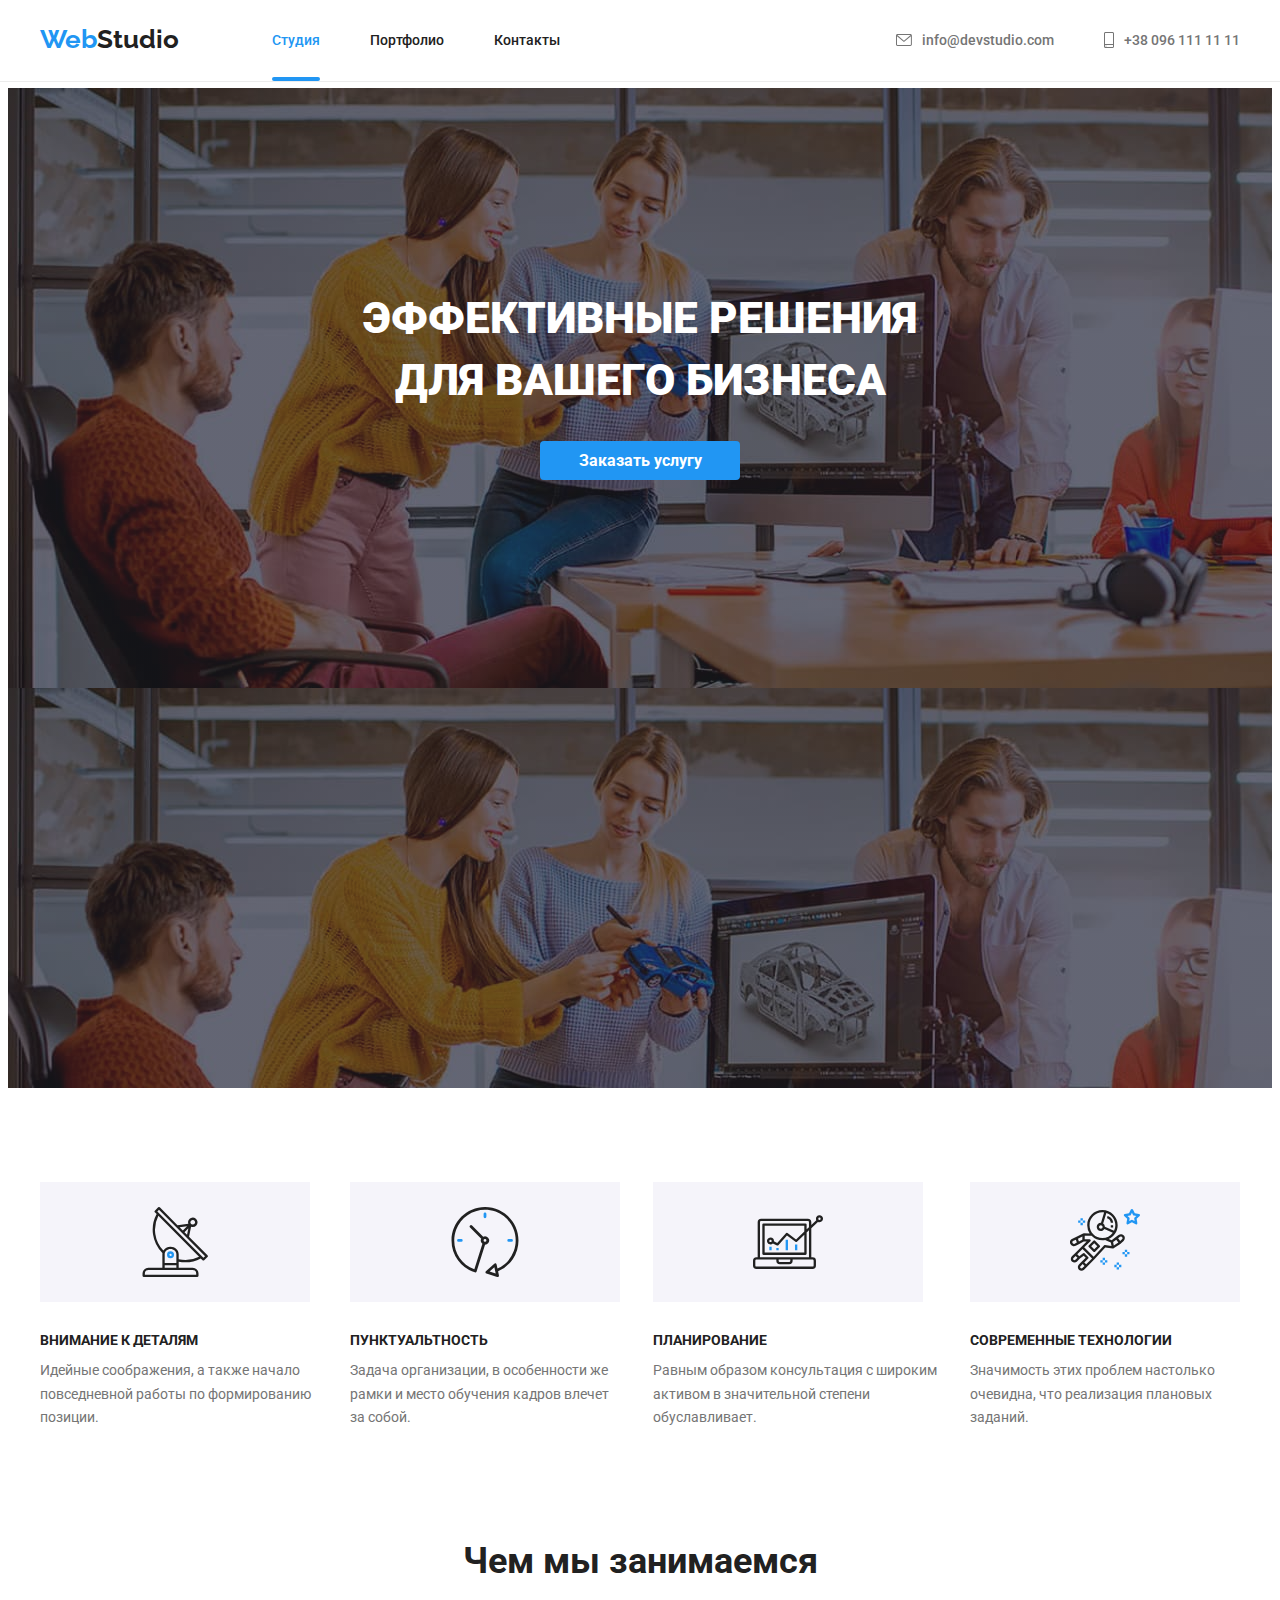
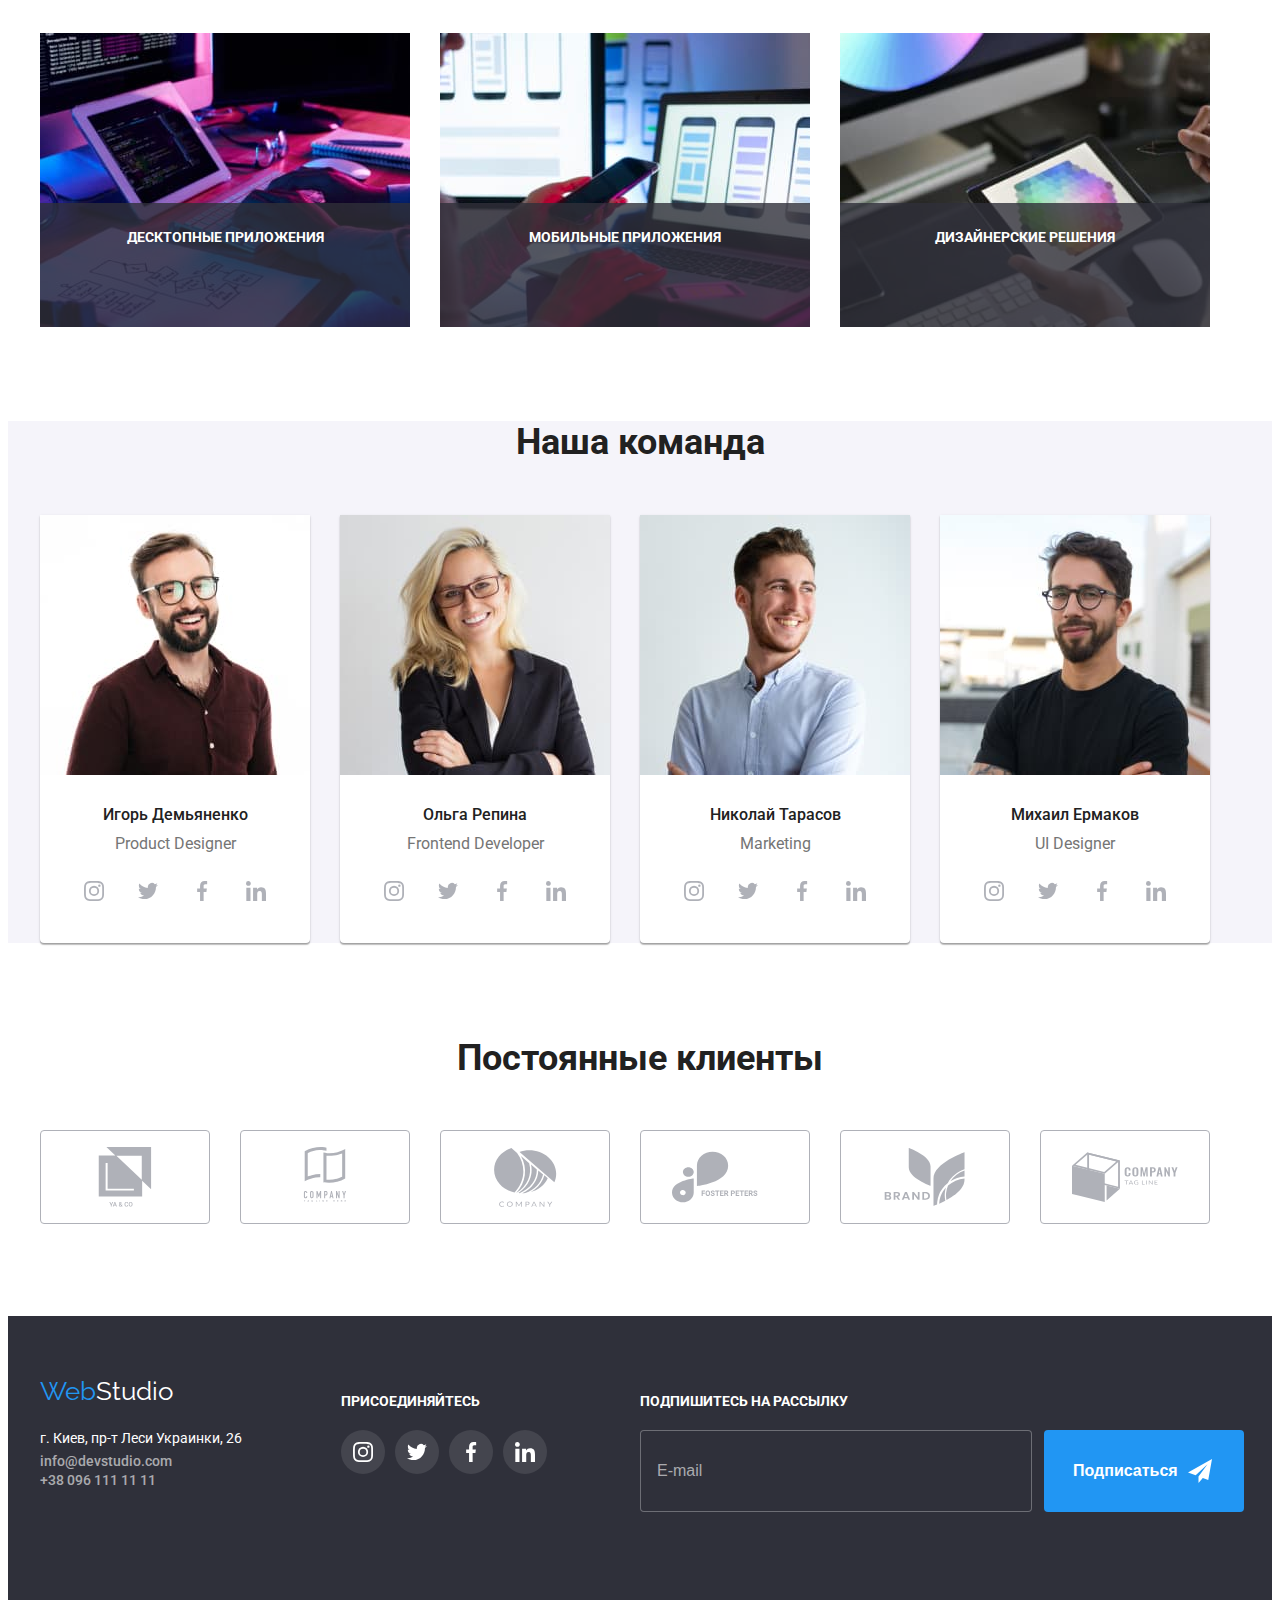
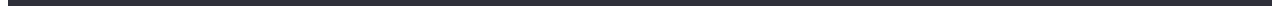
==== index.html @ 80229e9a "Initial commit" ====
<!DOCTYPE html>
<html lang="ru">

<head>
    <meta charset="UTF-8">
    <meta http-equiv="X-UA-Compatible" content="IE=edge">
    <meta name="viewport" content="width=device-width, initial-scale=1.0">
    <title>My business</title>
    <link rel="preconnect" href="https://fonts.googleapis.com">
    <link rel="preconnect" href="https://fonts.gstatic.com" crossorigin>
    <link
        href="https://fonts.googleapis.com/css2?family=Raleway:wght@700&family=Roboto:wght@400;500;700;900&display=swap"
        rel="stylesheet">
<link rel="stylesheet" href="https://cdnjs.cloudflare.com/ajax/libs/modern-normalize/1.1.0/modern-normalize.min.css"
    integrity="sha512-wpPYUAdjBVSE4KJnH1VR1HeZfpl1ub8YT/NKx4PuQ5NmX2tKuGu6U/JRp5y+Y8XG2tV+wKQpNHVUX03MfMFn9Q=="
    crossorigin="anonymous" referrerpolicy="no-referrer" />
    <link rel="stylesheet" href="./css/main.min.css">
</head>

<body>
    <!--Шапка сайта-->
    <header class="header header-line">
    <div class="container header__box">
        <nav class="header__nav">
            <a href="index.html" class="header__logo" lang="en">Web<span class="header__text-logo">Studio</span></a>
            <ul class="header__list">
                <li class="header__site"> <a href="./index.html" class="header__site-link current">Студия</a></li>
                <li class="header__site"> <a href="./portfolio.html" class="header__site-link">Портфолио</a></li>
                <li class="header__site"> <a href="./contact.html" class="header__site-link">Контакты</a></li>
            </ul>
        </nav>
           
        <ul class="header__contact">
            <li class="header__site">
                <a href="mailto:info@devstudio.com" class="header__link-auth">
                    <svg class="header__mail-icon" width="16" height="12">
                        <use href="./img/sprite.svg#icon-envelope"></use>
                    </svg> info@devstudio.com
                </a>
            </li>

            <li class="header__site">
                <a href="tell:+380961111111" class="header__link-auth">
                    <svg class="header__tell-icon" width="10" height="16">
                        <use href="./img/sprite.svg#icon-smartphone"></use>
                    </svg>
                +38 096 111 11 11
                </a> 
            </li>
        </ul>
    </div>
    </header>

    
    <main>
        <!--Герои-->
        <section class="hero">
            <h1 class="hero__text">ЭФФЕКТИВНЫЕ РЕШЕНИЯ <br> ДЛЯ ВАШЕГО БИЗНЕСА</h1>
            <button type="button" class="hero__button" data-modal-open>Заказать услугу</button>
        </section>
    </main>

    
          <!--Преимущества-->
    <section class="benefits benefits-section">
        
            <h2 hidden>Для сеймантики</h2>
            <div class="container">
            <ul class="benefits__list">

                <li class="benefits__element">
                    <div class="benefits__element-icon">
                        <svg class="benefits__icon" width="70" height="70">
                            <use href="./img/sprite.svg#icon-sputnik"></use>
                        </svg>
                    </div>
                    <h3 class="benefits__title">ВНИМАНИЕ К ДЕТАЛЯМ</h3>
                     <p class="benefits__text">
                        Идейные соображения, а также начало повседневной работы по формированию позиции.
                     </p>
                    
                </li>
            
                <li class="benefits__element">
                    <div class="benefits__element-icon">
                        <svg class="benefits__icon" width="70" height="70">
                            <use href="./img/sprite.svg#icon-clock"></use>
                        </svg>
                    </div>
                    <h3 class="benefits__title">ПУНКТУАЛЬТНОСТЬ</h3>
                    <p class="benefits__text">
                        Задача организации, в особенности же рамки и место обучения кадров влечет за собой.
                    </p>
                </li>
            
                <li class="benefits__element">
                    <div class="benefits__element-icon">
                        <svg class="benefits__icon" width="70" height="70">
                            <use href="./img/sprite.svg#icon-diagram"></use>
                        </svg>
                    </div>
                    <h3 class="benefits__title">ПЛАНИРОВАНИЕ</h3>
                    <p class="benefits__text">
                        Равным образом консультация с широким активом в значительной степени обуславливает.
                    </p>
                </li>
            
                <li class="benefits__element">
                    <div class="benefits__element-icon">
                        <svg class="benefits__icon" width="70" height="70">
                            <use href="./img/sprite.svg#icon-astronaut"></use>
                        </svg>
                    </div>
                    <h3 class="benefits__title">СОВРЕМЕННЫЕ ТЕХНОЛОГИИ</h3>
                    <p class="benefits__text">
                        Значимость этих проблем настолько очевидна, что реализация плановых заданий.
                    </p>
                </li>
            </ul>
        </div>
        
    </section>


    <!--Примеры работ-->
    <section class="work">
        <div class="container">

        <h2 class="work__title">Чем мы занимаемся</h2>

        <ul class="work__list">
            <li class="work__foto">
                <img class="work__image" src="img/box1.jpg" alt="photo box1" width="370" height="294">
                <div class="work__foto-title">
                    <h3 class="work__name-foto">ДЕСКТОПНЫЕ ПРИЛОЖЕНИЯ</h3>
                </div>
            </li>
            <li class="work__foto">
                <img class="work__image" src="img/box2.jpg" alt="photo box2" width="370" height="294">
                <div class="work__foto-title">
                    <h3 class="work__name-foto">МОБИЛЬНЫЕ ПРИЛОЖЕНИЯ</h3>
                </div>
            </li>
            <li class="work__foto">
                <img class="work__image" src="img/box3.jpg" alt="photo box3" width="370" height="294">
                <div class="work__foto-title">
                    <h3 class="work__name-foto">ДИЗАЙНЕРСКИЕ РЕШЕНИЯ</h3>
                </div>
            </li>
        </ul>
        </div>
    </section>




    <!--Команда-->
    <section class="team">
        
        <h2 class="team__title">Наша команда</h2>
        <div class="container album">
            <ul class=" team__list">
                <!--Igor-->
                <li class="team__card">
                    <img class="team__foto" src="img/Igor1.jpg" alt="photo igor" width="270" height="260">
                    <div class="team__info">
                        <h3 class="team__name">Игорь Демьяненко</h3>
                        <p class="team__position">Product Designer</p>
                        <ul class="team__icon-list">

                            <li class="team__icon">
                                <a href="" class="team__link">
                                    <svg class="team__social-icon" width="20" height="20">
                                        <use href="./img/sprite.svg#icon-instagram"></use>
                                    </svg>
                                </a>
                            </li>

                            <li class="team__icon">
                                <a href="" class="team__link">
                                    <svg class="team__social-icon" width="20" height="20">
                                        <use href="./img/sprite.svg#icon-twitter"></use>
                                    </svg>
                                </a>
                            </li>

                            <li class="team__icon">
                                <a href="" class="team__link">
                                    <svg class="team__social-icon" width="20" height="20">
                                        <use href="./img/sprite.svg#icon-facebook"></use>
                                    </svg>
                                </a>
                            </li>

                            <li class="team__icon">
                                <a href="" class="team__link">
                                    <svg class="team__social-icon" width="20" height="20">
                                        <use href="./img/sprite.svg#icon-linkedin"></use>
                                    </svg>
                                </a>
                            </li>

                        </ul>
                    </div>
                </li>

                <!--Olga-->
                <li class="team__card">
                    <img class="team__foto" src="img/Olga2.jpg" alt="photo olga" width="270" height="260">
                    <div class="team__info">
                        <h3 class="team__name">Ольга Репина</h3>
                        <p class="team__position">Frontend Developer</p>
                        <ul class="team__icon-list">

                            <li class="team__icon">
                                <a href="" class="team__link">
                                    <svg class="team__social-icon" width="20" height="20">
                                        <use href="./img/sprite.svg#icon-instagram"></use>
                                    </svg>
                                </a>
                            </li>

                            <li class="team__icon">
                                <a href="" class="team__link">
                                    <svg class="team__social-icon" width="20" height="20">
                                        <use href="./img/sprite.svg#icon-twitter"></use>
                                    </svg>
                                </a>
                            </li>

                            <li class="team__icon">
                                <a href="" class="team__link">
                                    <svg class="team__social-icon" width="20" height="20">
                                        <use href="./img/sprite.svg#icon-facebook"></use>
                                    </svg>
                                </a>
                            </li>

                            <li class="team__icon">
                                <a href="" class="team__link">
                                    <svg class="team__social-icon" width="20" height="20">
                                        <use href="./img/sprite.svg#icon-linkedin"></use>
                                    </svg>
                                </a>
                            </li>

                        </ul>
                    </div>
                </li>

                <!--Nikolay-->
                <li class="team__card">
                    <img class="team__foto" src="img/Nikolay3.jpg" alt="photo nikolay" width="270" height="260">
                    <div class="team__info">
                        <h3 class="team__name">Николай Тарасов</h3>
                        <p class="team__position">Marketing</p>
                        <ul class="team__icon-list">

                            <li class="team__icon">
                                <a href="" class="team__link">
                                    <svg class="team__social-icon" width="20" height="20">
                                        <use href="./img/sprite.svg#icon-instagram"></use>
                                    </svg>
                                </a>
                            </li>

                            <li class="team__icon">
                                <a href="" class="team__link">
                                    <svg class="team__social-icon" width="20" height="20">
                                        <use href="./img/sprite.svg#icon-twitter"></use>
                                    </svg>
                                </a>
                            </li>

                            <li class="team__icon">
                                <a href="" class="team__link">
                                    <svg class="team__social-icon" width="20" height="20">
                                        <use href="./img/sprite.svg#icon-facebook"></use>
                                    </svg>
                                </a>
                            </li>

                            <li class="team__icon">
                                <a href="" class="team__link">
                                    <svg class="team__social-icon" width="20" height="20">
                                        <use href="./img/sprite.svg#icon-linkedin"></use>
                                    </svg>
                                </a>
                            </li>

                        </ul>
                    </div>
                </li>

                <!--Mikhail-->
                <li class="team__card">
                    <img class="team__foto" src="img/Mikhail4.jpg" alt="photo mikhail" width="270" height="260">
                    <div class="team__info">
                        <h3 class="team__name">Михаил Ермаков</h3>
                        <p class="team__position">UI Designer</p>
                        <ul class="team__icon-list">

                            <li class="team__icon">
                                <a href="" class="team__link">
                                    <svg class="team__social-icon" width="20" height="20">
                                        <use href="./img/sprite.svg#icon-instagram"></use>
                                    </svg>
                                </a>
                            </li>

                            <li class="team__icon">
                                <a href="" class="team__link">
                                    <svg class="team__social-icon" width="20" height="20">
                                        <use href="./img/sprite.svg#icon-twitter"></use>
                                    </svg>
                                </a>
                            </li>

                            <li class="team__icon">
                                <a href="" class="team__link">
                                    <svg class="team__social-icon" width="20" height="20">
                                        <use href="./img/sprite.svg#icon-facebook"></use>
                                    </svg>
                                </a>
                            </li>

                            <li class="team__icon">
                                <a href="" class="team__link">
                                    <svg class="team__social-icon" width="20" height="20">
                                        <use href="./img/sprite.svg#icon-linkedin"></use>
                                    </svg>
                                </a>
                            </li>

                        </ul>
                    </div>
                </li>

            </ul>
        </div>
       
    </section>

    <!--Clients-->

    <section class="clients">
        <div class="container">
            <h2 class="clients__tile">Постоянные клиенты</h2>
            <ul class="clients__list">

                <li class="clients__element">
                    <a href="" class="clients__link">
                        <svg class="clients__icon" width="106" height="60">
                            <use href="./img/sprite.svg#icon-group1comp"></use>
                        </svg>
                    </a>
                </li>

                <li class="clients__element">
                    <a href="" class="clients__link">
                        <svg class="clients__icon" width="106" height="60">
                            <use href="./img/sprite.svg#icon-group2comp"></use>
                        </svg>
                    </a>
                </li>

                <li class="clients__element">
                    <a href="" class="clients__link">
                        <svg class="clients__icon" width="106" height="60">
                            <use href="./img/sprite.svg#icon-group3comp"></use>
                        </svg>
                    </a>
                </li>

                <li class="clients__element">
                    <a href="" class="clients__link">
                        <svg class="clients__icon" width="106" height="60">
                            <use href="./img/sprite.svg#icon-group4comp"></use>
                        </svg>
                    </a>
                </li>

                <li class="clients__element">
                    <a href="" class="clients__link">
                        <svg class="clients__icon" width="106" height="60">
                            <use href="./img/sprite.svg#icon-group5comp"></use>
                        </svg>
                    </a>
                </li>

                <li class="clients__element">
                    <a href="" class="clients__link">
                        <svg class="clients__icon" width="106" height="60">
                            <use href="./img/sprite.svg#icon-group6comp"></use>
                        </svg>
                    </a>
                </li>

            </ul>
        </div>
    </section>

    <!--Футер-->
    <footer class="footer">
        <div class="container footer__element">

            <div>
            <a href="index.html" class="footer__logo" lang="en">Web<span class="footer__text-logo">Studio</span></a>
            
            <address class="footer__addres">
                <p class="footer__strit">г. Киев, пр-т Леси Украинки, 26</p>
                <ul class="footer__contact">
                    <li class="footer__mail">
                        <a href="mailto:info@devstudio.com" class="footer__link">info@devstudio.com</a>
                    </li>
                    <li class="footer__tell">
                        <a href="tell:+380961111111" class="footer__link">+38 096 111 11 11</a>
                    </li>
                </ul>
            </address>
            </div>

            <div class="footer__box">

                <h2 class="footer__box-title">ПРИСОЕДИНЯЙТЕСЬ</h2>

                <ul class="footer__list">
                
                    <li class="footer__element">
                        <a href="" class="footer__box-link">
                            <svg class="footer__icon-box" width="20" height="20">
                                <use href="./img/sprite.svg#icon-instagram"></use>
                            </svg>
                        </a>
                    </li>
                
                    <li class="footer__element">
                        <a href="" class="footer__box-link">
                            <svg class="footer__icon-box" width="20" height="20">
                                <use href="./img/sprite.svg#icon-twitter"></use>
                            </svg>
                        </a>
                    </li>
                
                    <li class="footer__element">
                        <a href="" class="footer__box-link">
                            <svg class="footer__icon-box" width="20" height="20">
                                <use href="./img/sprite.svg#icon-facebook"></use>
                            </svg>
                        </a>
                    </li>
                
                    <li class="footer__element">
                        <a href="" class="footer__box-link">
                            <svg class="footer__icon-box" width="20" height="20">
                                <use href="./img/sprite.svg#icon-linkedin"></use>
                            </svg>
                        </a>
                    </li>
                
                </ul>

            </div>

            <div class="footer__subscription">
                <h2 class="footer__subscription-title">ПОДПИШИТЕСЬ НА РАССЫЛКУ</h2>
                <div class="footer__subscription-email">
                    <input type="text" name="email" placeholder="E-mail" class="footer__subscription-input">
                    <button type="button" class="footer__subscription-button">Подписаться 
                        <svg class="footer__subscription-icon" width="24" height="24">
                            <use href="./img/sprite2.svg#icon-icon-send"></use>
                       </svg>
                    </button>
                </div>
                
            </div>

        </div>

        
    </footer>

    <div class="backdrop is-hidden" data-modal>
        <div class="backdrop__modal">
            
            <button type="button" class="backdrop__modal-btn" data-modal-close>
                
                    <svg class="backdrop__icon-close" width="18" height="18"  xmlns="http://www.w3.org/2000/svg">
                        <path
                            d="M15 4.108 13.892 3 9.5 7.392 5.108 3 4 4.108 8.392 8.5 4 12.892 5.108 14 9.5 9.608 13.892 14 15 12.892 10.608 8.5 15 4.108Z"
                             />
                    </svg>
    
            </button>

            <form class="backdrop__form js-speaker-form">
                <h2 class="backdrop__form-title">Оставьте свои данные, мы вам перезвоним</h2>
            
                    <label  class="backdrop__form-field">Имя
                        <input type="text" name="name"  class="backdrop__form-input">
                        <svg class="backdrop__icon-form" width="18" height="18">
                            <use href="./img/sprite2.svg#icon-person-black-18dp-1"></use>
                        </svg>
                    </label>
                
                    <label  class="backdrop__form-field">Телефон
                        <input type="text" name="tell"  class="backdrop__form-input">
                        <svg class="backdrop__icon-form" width="18" height="18">
                            <use href="./img/sprite2.svg#icon-phone-black-18dp-1"></use>
                        </svg>
                    </label>
                    
                    <label  class="backdrop__form-field">Почта
                        <input type="text" name="email"  class="backdrop__form-input">
                        <svg class="backdrop__icon-form" width="18" height="18">
                            <use href="./img/sprite2.svg#icon-email-black-18dp-1"></use>
                        </svg>
                    </label>
                   
                
                    <label class="backdrop__form-field">Комментарий
                    <textarea name="comment"  rows="10" class="backdrop__form-texterea" placeholder="Введите текст"></textarea>
                    </label>
                    
                
                <div class="backdrop__policy">
                    
                    <label  class="backdrop__agree"><input type="checkbox" name="agree" class="backdrop__input-agree"> <span class="backdrop__icon-agree"></span>Соглашаюсь с рассылкой и принимаю</label>
                    <a href="" class="backdrop__contract-link"> Условия договора</a>
                </div>
                <button type="submit" class="backdrop__button-form">Отправить</button>
            </form>
        </div>
        
    </div>

    <script src="./js/modal.js"></script>

</body>

</html>
---- css/main.min.css ----
body{background-color:var(--primari-white-color);font-family:'Roboto', sans-serif;padding-top:80px}body li{list-style-type:none}body a{text-decoration:none}body .container{margin-left:auto;margin-right:auto;width:1200px;padding-left:15px;padding-right:15px}.header-line{position:fixed;width:100%;background-color:#ffffff;border-bottom:1px solid #ECECEC;top:0px;left:0px;z-index:9}.header__box{display:-webkit-box;display:-ms-flexbox;display:flex;-webkit-box-align:center;-ms-flex-align:center;align-items:center}.header__nav{display:-webkit-box;display:-ms-flexbox;display:flex}.header__logo{color:#2196F3;font-family:'Raleway', sans-serif;font-weight:700;font-size:26px;line-height:1.2;padding-top:24px;padding-bottom:25px}.header__text-logo{color:#212121}.header__list{display:-webkit-box;display:-ms-flexbox;display:flex;margin-top:0px;margin-right:0px;margin-bottom:0px;margin-left:93px;padding:0px}.header__list .header__site-link.current{color:#2196F3}.header__list .current::after{content:"";position:absolute;display:block;width:100%;height:4px;background-color:#2196F3;border-radius:2px;left:0px;bottom:0px}.header__list .header__site+.header__site{margin-left:50px}.header__site{position:relative}.header__site-link{display:block;color:#212121;font-weight:500;font-size:14px;line-height:1.2;padding-top:32px;padding-bottom:32px;-webkit-transition-property:color, fill;transition-property:color, fill;-webkit-transition-duration:250ms;transition-duration:250ms;-webkit-transition-timing-function:cubic-bezier(0.4, 0, 0.2, 1);transition-timing-function:cubic-bezier(0.4, 0, 0.2, 1)}.header__site-link:focus,.header__site-link:hover{color:#2196F3;fill:#2196F3}.header__contact{display:-webkit-box;display:-ms-flexbox;display:flex;margin-top:0px;margin-right:0px;margin-bottom:0px;margin-left:auto;padding:0px}.header__contact .header__site+.header__site{margin-left:50px}.header__site{position:relative}.header__link-auth{display:-webkit-inline-box;display:-ms-inline-flexbox;display:inline-flex;-webkit-box-align:center;-ms-flex-align:center;align-items:center;color:#757575;font-weight:500;font-size:14px;line-height:1.2;padding-top:32px;padding-bottom:32px;fill:#757575;-webkit-transition-property:color;transition-property:color;-webkit-transition-duration:250ms;transition-duration:250ms;-webkit-transition-timing-function:cubic-bezier(0.4, 0, 0.2, 1);transition-timing-function:cubic-bezier(0.4, 0, 0.2, 1)}.header__link-auth:hover,.header__link-auth:focus{color:#2196F3;fill:#2196F3}.header__mail-icon{margin-right:10px;fill:currentColor}.header__tell-icon{margin-right:10px;fill:currentColor}.hero{background-color:#2F303A;text-align:center;padding-top:200px;padding-bottom:200px;max-width:1600px;height:600px;margin-left:auto;margin-right:auto;background-image:-webkit-gradient(linear, left top, right top, from(rgba(47,48,58,0.4)), to(rgba(47,48,58,0.4))),url(../img/Img.jpg);background-image:linear-gradient(to right, rgba(47,48,58,0.4), rgba(47,48,58,0.4)),url(../img/Img.jpg);-webkit-transition-property:-webkit-box-shadow;transition-property:-webkit-box-shadow;transition-property:box-shadow;transition-property:box-shadow, -webkit-box-shadow;-webkit-transition-duration:250ms;transition-duration:250ms;-webkit-transition-timing-function:cubic-bezier(0.4, 0, 0.2, 1);transition-timing-function:cubic-bezier(0.4, 0, 0.2, 1)}.hero:hover{-webkit-box-shadow:0px 4px 4px rgba(0,0,0,0.25);box-shadow:0px 4px 4px rgba(0,0,0,0.25)}.hero__text{margin-top:0px;margin-bottom:30px;color:#fff;font-weight:900;font-size:44px;line-height:1.4}.hero__button{background-color:#2196F3;color:#fff;font-family:inherit;font-weight:700;font-size:16px;line-height:1.2;cursor:pointer;padding:10px 32px;border-radius:4px;text-align:center;border:none;min-width:200px;-webkit-transition-property:background-color;transition-property:background-color;-webkit-transition-duration:250ms;transition-duration:250ms;-webkit-transition-timing-function:cubic-bezier(0.4, 0, 0.2, 1);transition-timing-function:cubic-bezier(0.4, 0, 0.2, 1)}.hero__button:hover,.hero__button:focus{background-color:#188CE8}.benefits-section{padding-top:94px;padding-bottom:94px}.benefits__element-icon{width:270px;height:120px;margin-bottom:30px;background-color:#F5F4FA;display:-webkit-box;display:-ms-flexbox;display:flex;-webkit-box-pack:center;-ms-flex-pack:center;justify-content:center;-webkit-box-align:center;-ms-flex-align:center;align-items:center}.benefits__list{margin-top:0px;display:-webkit-box;display:-ms-flexbox;display:flex;-webkit-padding-start:0px;padding-inline-start:0px}.benefits__list>.benefits__element+.benefits__element{margin-left:30px}.benefits__title{margin-top:0px;margin-bottom:10px;color:#212121;font-weight:700;font-size:14px;line-height:1.2}.benefits__text{margin-top:0px;margin-bottom:0px;color:#757575;font-weight:400;font-size:14px;line-height:1.7}.work{padding-bottom:94px}.work__title{margin-top:0px;margin-bottom:50px;color:#212121;font-weight:700;font-size:36px;line-height:1.2;text-align:center}.work__list{display:-webkit-box;display:-ms-flexbox;display:flex;margin-top:0px;margin-bottom:0px;-webkit-padding-start:0px;padding-inline-start:0px}.work__list>.work__foto+.work__foto{margin-left:30px}.work__foto{position:relative}.work__foto-title{position:absolute;left:0px;bottom:0px;width:100%;height:70px;padding-top:27px;padding-bottom:27px;background:rgba(47,48,58,0.8)}.work__name-foto{font-weight:700;font-size:14px;line-height:1.14;text-align:center;color:#fff;margin:0px}.work__image{display:block}.team{background-color:#F5F4FA}.team__title{color:#212121;font-weight:700;font-size:36px;line-height:1.2;text-align:center;margin-top:0px;margin-bottom:50px}.team__list{display:-webkit-box;display:-ms-flexbox;display:flex;-webkit-padding-start:0px;padding-inline-start:0px;margin-top:0px;margin-bottom:0px}.team__list>.team__card+.team__card{margin-left:30px}.team__card{background-color:#fff;text-align:center;width:270px;border-radius:0px 0px 4px 4px;-webkit-box-shadow:0px 1px 3px 0px rgba(0,0,0,0.12),0px 1px 1px 0px rgba(0,0,0,0.14),0px 2px 1px 0px rgba(0,0,0,0.2);box-shadow:0px 1px 3px 0px rgba(0,0,0,0.12),0px 1px 1px 0px rgba(0,0,0,0.14),0px 2px 1px 0px rgba(0,0,0,0.2)}.team__foto{display:block}.team__info{padding-top:30px;padding-bottom:30px}.team__name{color:#212121;font-weight:500;font-size:16px;line-height:1.2;margin-top:0px;margin-bottom:10px}.team__position{color:#757575;font-weight:400;font-size:16px;line-height:1.2;margin-top:0px;margin-bottom:16px}.team__icon-list{display:-webkit-box;display:-ms-flexbox;display:flex;padding:0px;margin:0px 32px 0px 32px}.team__icon-list .team__icon+.team__icon{margin-left:10px}.team__link{display:-webkit-box;display:-ms-flexbox;display:flex;margin:0px;background-color:#fff;fill:#AFB1B8;width:44px;height:44px;-webkit-box-pack:center;-ms-flex-pack:center;justify-content:center;-webkit-box-align:center;-ms-flex-align:center;align-items:center;border-radius:50%;-webkit-transition-property:background-color, fill;transition-property:background-color, fill;-webkit-transition-duration:250ms;transition-duration:250ms;-webkit-transition-timing-function:cubic-bezier(0.4, 0, 0.2, 1);transition-timing-function:cubic-bezier(0.4, 0, 0.2, 1)}.team__link:hover,.team__link:focus{background-color:#2196F3;fill:#fff}.team__social-icon{display:-webkit-box;display:-ms-flexbox;display:flex;margin:0px;padding:0px}.clients{padding-top:94px;padding-bottom:94px}.clients__tile{color:#212121;font-weight:700;font-size:36px;line-height:1.2;text-align:center;margin-top:0px;margin-bottom:50px}.clients__list{display:-webkit-box;display:-ms-flexbox;display:flex;-webkit-padding-start:0px;padding-inline-start:0px;margin-bottom:0px}.clients__list .clients__element+.clients__element{margin-left:30px}.clients__element{display:-webkit-box;display:-ms-flexbox;display:flex;width:170px;height:92px}.clients__link{width:100%;height:100%;display:-webkit-box;display:-ms-flexbox;display:flex;-webkit-box-pack:center;-ms-flex-pack:center;justify-content:center;-webkit-box-align:center;-ms-flex-align:center;align-items:center;margin:0px;border:1px solid #afb1b8;border-radius:4px;fill:#AFB1B8;-webkit-transition-property:border, fill;transition-property:border, fill;-webkit-transition-duration:250ms;transition-duration:250ms;-webkit-transition-timing-function:cubic-bezier(0.4, 0, 0.2, 1);transition-timing-function:cubic-bezier(0.4, 0, 0.2, 1)}.clients__link:hover,.clients__link:focus{border:1px solid #2196f3;fill:#2196F3}.footer{background-color:#2F303A;padding-top:60px;padding-bottom:60px}.footer__element{display:-webkit-box;display:-ms-flexbox;display:flex}.footer__logo{display:-webkit-box;display:-ms-flexbox;display:flex;color:#2196F3;font-family:'Raleway', sans-serif;font-weight:400;font-size:26px;line-height:1.2;margin-bottom:20px}.footer__text-logo{color:#fff}.footer__addres{font-style:inherit;width:231px}.footer__strit{color:#fff;font-style:normal;font-weight:400;font-size:14px;line-height:1.7;margin-top:0px;margin-bottom:0px}.footer__contact{padding-left:0px;margin:0px}.footer__mail{margin-bottom:0px;margin-top:0px;margin-bottom:0px}.footer__tell{padding-top:0px;margin-bottom:0px}.footer__link{color:rgba(255,255,255,0.6);font-weight:500;font-size:14px;line-height:1.2;padding-top:9px;-webkit-transition-property:color;transition-property:color;-webkit-transition-duration:250ms;transition-duration:250ms;-webkit-transition-timing-function:cubic-bezier(0.4, 0, 0.2, 1);transition-timing-function:cubic-bezier(0.4, 0, 0.2, 1)}.footer__box{margin-left:70px;padding-top:18px;padding-bottom:34px}.footer__box-title{display:-webkit-box;display:-ms-flexbox;display:flex;color:#fff;font-weight:700;font-size:14px;line-height:1.14;margin-top:0px;margin-bottom:20px}.footer__list{display:-webkit-box;display:-ms-flexbox;display:flex;-webkit-padding-start:0px;padding-inline-start:0px;margin:0px}.footer__list .footer__element+.footer__element{margin-left:10px}.footer__box-link{width:44px;height:44px;display:-webkit-box;display:-ms-flexbox;display:flex;-webkit-box-pack:center;-ms-flex-pack:center;justify-content:center;-webkit-box-align:center;-ms-flex-align:center;align-items:center;margin:0px;background-color:rgba(255,255,255,0.1);fill:#fff;border-radius:50%;-webkit-transition-property:background-color, fill;transition-property:background-color, fill;-webkit-transition-duration:250ms;transition-duration:250ms;-webkit-transition-timing-function:cubic-bezier(0.4, 0, 0.2, 1);transition-timing-function:cubic-bezier(0.4, 0, 0.2, 1)}.footer__box-link:hover,.footer__box-link:focus{background-color:#2196F3}.footer__icon-box{fill:#fff}.footer__subscription{margin-left:93px;padding-top:18px;padding-bottom:34px;width:570px}.footer__subscription-email input::-webkit-input-placeholder{font-weight:400;font-size:16px;line-height:1.25;color:rgba(255,255,255,0.6)}.footer__subscription-email input:-ms-input-placeholder{font-weight:400;font-size:16px;line-height:1.25;color:rgba(255,255,255,0.6)}.footer__subscription-email input::-ms-input-placeholder{font-weight:400;font-size:16px;line-height:1.25;color:rgba(255,255,255,0.6)}.footer__subscription-email input::placeholder{font-weight:400;font-size:16px;line-height:1.25;color:rgba(255,255,255,0.6)}.footer__subscription-title{display:-webkit-box;display:-ms-flexbox;display:flex;font-weight:700;font-size:14px;line-height:1.14;margin-top:0px;margin-bottom:20px;color:#fff}.footer__subscription-email{display:-webkit-inline-box;display:-ms-inline-flexbox;display:inline-flex}.footer__subscription-input{display:-webkit-inline-box;display:-ms-inline-flexbox;display:inline-flex;width:358px;height:50px;padding:15px 16px;cursor:pointer;background-color:#2F303A;color:rgba(255,255,255,0.6);border:1px solid rgba(255,255,255,0.3);border-radius:4px}.footer__subscription-button{display:-webkit-inline-box;display:-ms-inline-flexbox;display:inline-flex;-webkit-box-align:center;-ms-flex-align:center;align-items:center;font-weight:700;font-size:16px;line-height:1.87;text-align:center;min-width:200px;cursor:pointer;color:#fff;background:#2196F3;padding:10px 28px 10px 29px;border-radius:4px;border:none;margin-left:12px}.footer__subscription-icon{-webkit-box-align:center;-ms-flex-align:center;align-items:center;padding:0px;margin:0px;margin-left:10px}.portfolio{padding-top:94px;padding-bottom:94px}.portfolio__filter{display:-webkit-box;display:-ms-flexbox;display:flex;margin-top:0px;margin-bottom:50px;-webkit-box-pack:center;-ms-flex-pack:center;justify-content:center;-webkit-padding-start:0px;padding-inline-start:0px}.portfolio__filter>.portfolio__btn+.portfolio__btn{margin-left:8px}.portfolio__filter .current{background-color:#2196F3;color:#fff}.portfolio__filter button:hover,.portfolio__filter button:focus{background-color:#2196F3;color:#fff;-webkit-box-shadow:0px 4px 4px rgba(0,0,0,0.25);box-shadow:0px 4px 4px rgba(0,0,0,0.25)}.portfolio__filter button{font-family:inherit;font-weight:500;font-size:16px;line-height:1.6;color:#212121;background-color:#F5F4FA;cursor:pointer;padding:6px 22px;border-radius:4px;display:inline-block;text-align:center;border:none;margin-bottom:0px;-webkit-transition-property:background-color, color, -webkit-box-shadow;transition-property:background-color, color, -webkit-box-shadow;transition-property:background-color, color, box-shadow;transition-property:background-color, color, box-shadow, -webkit-box-shadow;-webkit-transition-duration:250ms;transition-duration:250ms;-webkit-transition-timing-function:cubic-bezier(0.4, 0, 0.2, 1);transition-timing-function:cubic-bezier(0.4, 0, 0.2, 1)}.portfolio__btn-all{min-width:73px}.portfolio__btn-site{min-width:128px}.portfolio__btn-app{min-width:145px}.portfolio__btn-desighn{min-width:103px}.portfolio__btn-marketing{min-width:130px}.portfolio__galery{display:-webkit-box;display:-ms-flexbox;display:flex;-ms-flex-wrap:wrap;flex-wrap:wrap;margin-top:0px;-webkit-padding-start:0px;padding-inline-start:0px}.portfolio__image{position:relative;overflow:hidden}.portfolio__image::before{content:'';display:-webkit-box;display:-ms-flexbox;display:flex;position:absolute;left:0px;top:294px;width:370px;height:294px;background:rgba(33,150,243,0.9);-webkit-transition:-webkit-transform 250ms cubic-bezier(0.4, 0, 0.2, 1);transition:-webkit-transform 250ms cubic-bezier(0.4, 0, 0.2, 1);transition:transform 250ms cubic-bezier(0.4, 0, 0.2, 1);transition:transform 250ms cubic-bezier(0.4, 0, 0.2, 1), -webkit-transform 250ms cubic-bezier(0.4, 0, 0.2, 1)}.portfolio__content{position:absolute;width:322px;height:168px;left:24px;top:357px;-webkit-transition:-webkit-transform 250ms cubic-bezier(0.4, 0, 0.2, 1);transition:-webkit-transform 250ms cubic-bezier(0.4, 0, 0.2, 1);transition:transform 250ms cubic-bezier(0.4, 0, 0.2, 1);transition:transform 250ms cubic-bezier(0.4, 0, 0.2, 1), -webkit-transform 250ms cubic-bezier(0.4, 0, 0.2, 1)}.portfolio__cards-text{font-weight:400;font-size:18px;line-height:1.55;color:#ffffff;margin:0px}.portfolio__item{margin-bottom:30px;margin-right:30px;-webkit-transition-property:opacity, -webkit-box-shadow;transition-property:opacity, -webkit-box-shadow;transition-property:opacity, box-shadow;transition-property:opacity, box-shadow, -webkit-box-shadow;-webkit-transition-duration:250ms;transition-duration:250ms;-webkit-transition-timing-function:cubic-bezier(0.4, 0, 0.2, 1);transition-timing-function:cubic-bezier(0.4, 0, 0.2, 1)}.portfolio__item:hover{-webkit-box-shadow:0px 4px 4px rgba(0,0,0,0.25);box-shadow:0px 4px 4px rgba(0,0,0,0.25)}.portfolio__item:nth-child(3n){margin-right:0px}.portfolio__item:nth-last-child(-n+3){margin-bottom:0px}.portfolio__item img{display:block}.portfolio__item:hover ::before,.portfolio__item:hover .portfolio__content{-webkit-transform:translateY(-294px);transform:translateY(-294px)}.portfolio__text{padding:20px 24px}.portfolio__name{font-weight:700;font-size:18px;line-height:2;color:#212121;margin-top:0px;margin-bottom:4px}.portfolio__work{font-weight:400;font-size:16px;line-height:1.9;color:#757575;margin-top:0px;margin-bottom:0px}.portfolio__border{width:370px;border-left:1px solid #eee;border-right:1px solid #eee;border-bottom:1px solid #eee}.backdrop{position:fixed;top:0px;left:0px;width:100%;height:100%;z-index:10;background:rgba(0,0,0,0.2);-webkit-transition-property:opacity, -webkit-box-shadow;transition-property:opacity, -webkit-box-shadow;transition-property:opacity, box-shadow;transition-property:opacity, box-shadow, -webkit-box-shadow;-webkit-transition-duration:250ms;transition-duration:250ms;-webkit-transition-timing-function:cubic-bezier(0.4, 0, 0.2, 1);transition-timing-function:cubic-bezier(0.4, 0, 0.2, 1)}.backdrop__modal{position:relative;width:528px;height:581px;top:50%;left:50%;-webkit-transform:translate(-50%, -50%);transform:translate(-50%, -50%);background-color:#fff;border-radius:4px;-webkit-box-shadow:0px 1px 3px rgba(0,0,0,0.12),0px 1px 1px rgba(0,0,0,0.14),0px 2px 1px rgba(0,0,0,0.2);box-shadow:0px 1px 3px rgba(0,0,0,0.12),0px 1px 1px rgba(0,0,0,0.14),0px 2px 1px rgba(0,0,0,0.2)}.backdrop__modal-btn{display:-webkit-box;display:-ms-flexbox;display:flex;-webkit-box-pack:center;-ms-flex-pack:center;justify-content:center;-webkit-box-align:center;-ms-flex-align:center;align-items:center;position:absolute;top:8px;right:8px;width:30px;height:30px;background:#fff;border:1px solid rgba(0,0,0,0.1);border-radius:50%;padding:0;cursor:pointer;fill:#000000}.backdrop__icon-close{-webkit-transition-property:fill;transition-property:fill;-webkit-transition-duration:250ms;transition-duration:250ms;-webkit-transition-timing-function:cubic-bezier(0.4, 0, 0.2, 1);transition-timing-function:cubic-bezier(0.4, 0, 0.2, 1)}.backdrop__icon-close:hover{fill:#188CE8}.is-hidden{opacity:0;pointer-events:none}.backdrop__form{width:100%;height:100%;padding:40px}.backdrop__form-title{font-weight:700;font-size:20px;line-height:1.15;text-align:center;margin-top:0px;margin-bottom:12px}.backdrop__form-field{display:-webkit-box;display:-ms-flexbox;display:flex;position:relative;-webkit-box-orient:vertical;-webkit-box-direction:normal;-ms-flex-direction:column;flex-direction:column;margin-bottom:10px;fill:#000000;-webkit-transition:-webkit-transform 250ms cubic-bezier(0.4, 0, 0.2, 1);transition:-webkit-transform 250ms cubic-bezier(0.4, 0, 0.2, 1);transition:transform 250ms cubic-bezier(0.4, 0, 0.2, 1);transition:transform 250ms cubic-bezier(0.4, 0, 0.2, 1), -webkit-transform 250ms cubic-bezier(0.4, 0, 0.2, 1);font-weight:400;font-size:12px;line-height:1.16;color:#757575}.backdrop__form-input{display:-webkit-box;display:-ms-flexbox;display:flex;margin-top:4px;padding:12px 12px 12px 42px;height:40px;border:1px solid rgba(33,33,33,0.2);border-radius:4px;cursor:pointer}.backdrop__form-input:focus,.backdrop__form-texterea:focus{outline:1px solid #2196F3}.backdrop__icon-form{position:absolute;top:28px;right:12px;bottom:11px;left:12px}.backdrop__form-input:focus+.backdrop__icon-form{fill:#2196F3}.backdrop__form-texterea{border:1px solid rgba(33,33,33,0.2);border-radius:4px;resize:none;width:448px;height:120px;padding:12px 16px;margin-top:4px;cursor:pointer}textarea::-webkit-input-placeholder{font-weight:400;font-size:12px;line-height:1.16;color:rgba(117,117,117,0.5)}textarea:-ms-input-placeholder{font-weight:400;font-size:12px;line-height:1.16;color:rgba(117,117,117,0.5)}textarea::-ms-input-placeholder{font-weight:400;font-size:12px;line-height:1.16;color:rgba(117,117,117,0.5)}textarea::placeholder{font-weight:400;font-size:12px;line-height:1.16;color:rgba(117,117,117,0.5)}.backdrop__policy{display:-webkit-box;display:-ms-flexbox;display:flex;margin:20px 0px 30px 0px}.backdrop__agree{display:-webkit-box;display:-ms-flexbox;display:flex;-webkit-box-align:center;-ms-flex-align:center;align-items:center;font-weight:400;font-size:14px;line-height:1.71;color:#757575;padding-left:12px}.backdrop__input-agree{position:absolute;width:1px;height:1px;margin:-1px;border:0;padding:0px;clip:rect(0 0 0 0);overflow:hidden}.backdrop__input-agree:checked+.backdrop__icon-agree{background-color:#2196F3;background-image:url(../img/icon-check.svg);background-size:contain;background-origin:border-box;border-color:#2196F3}.backdrop__icon-agree{display:inline-block;width:16px;height:15px;border:2px solid #000000;border-radius:3px;margin-right:7px}.backdrop__contract-link{font-weight:400;font-size:14px;line-height:1.71;-webkit-text-decoration-line:underline;text-decoration-line:underline;color:#2196F3;margin-left:5px}.backdrop__button-form{font-family:inherit;font-weight:700;font-size:16px;line-height:1.87;display:-webkit-box;display:-ms-flexbox;display:flex;margin-left:auto;margin-right:auto;padding:10px 55px 10px 56px;cursor:pointer;max-width:200px;color:#fff;background:#188CE8;-webkit-filter:drop-shadow(0px 4px 4px rgba(0,0,0,0.25));filter:drop-shadow(0px 4px 4px rgba(0,0,0,0.25));border:none;border-radius:4px;-webkit-transition-property:background-color, color, -webkit-box-shadow;transition-property:background-color, color, -webkit-box-shadow;transition-property:background-color, color, box-shadow;transition-property:background-color, color, box-shadow, -webkit-box-shadow;-webkit-transition-duration:250ms;transition-duration:250ms;-webkit-transition-timing-function:cubic-bezier(0.4, 0, 0.2, 1);transition-timing-function:cubic-bezier(0.4, 0, 0.2, 1)}.backdrop__button-form:hover{-webkit-box-shadow:0px 4px 4px rgba(0,0,0,0.15);box-shadow:0px 4px 4px rgba(0,0,0,0.15)}
/*# sourceMappingURL=main.min.css.map */
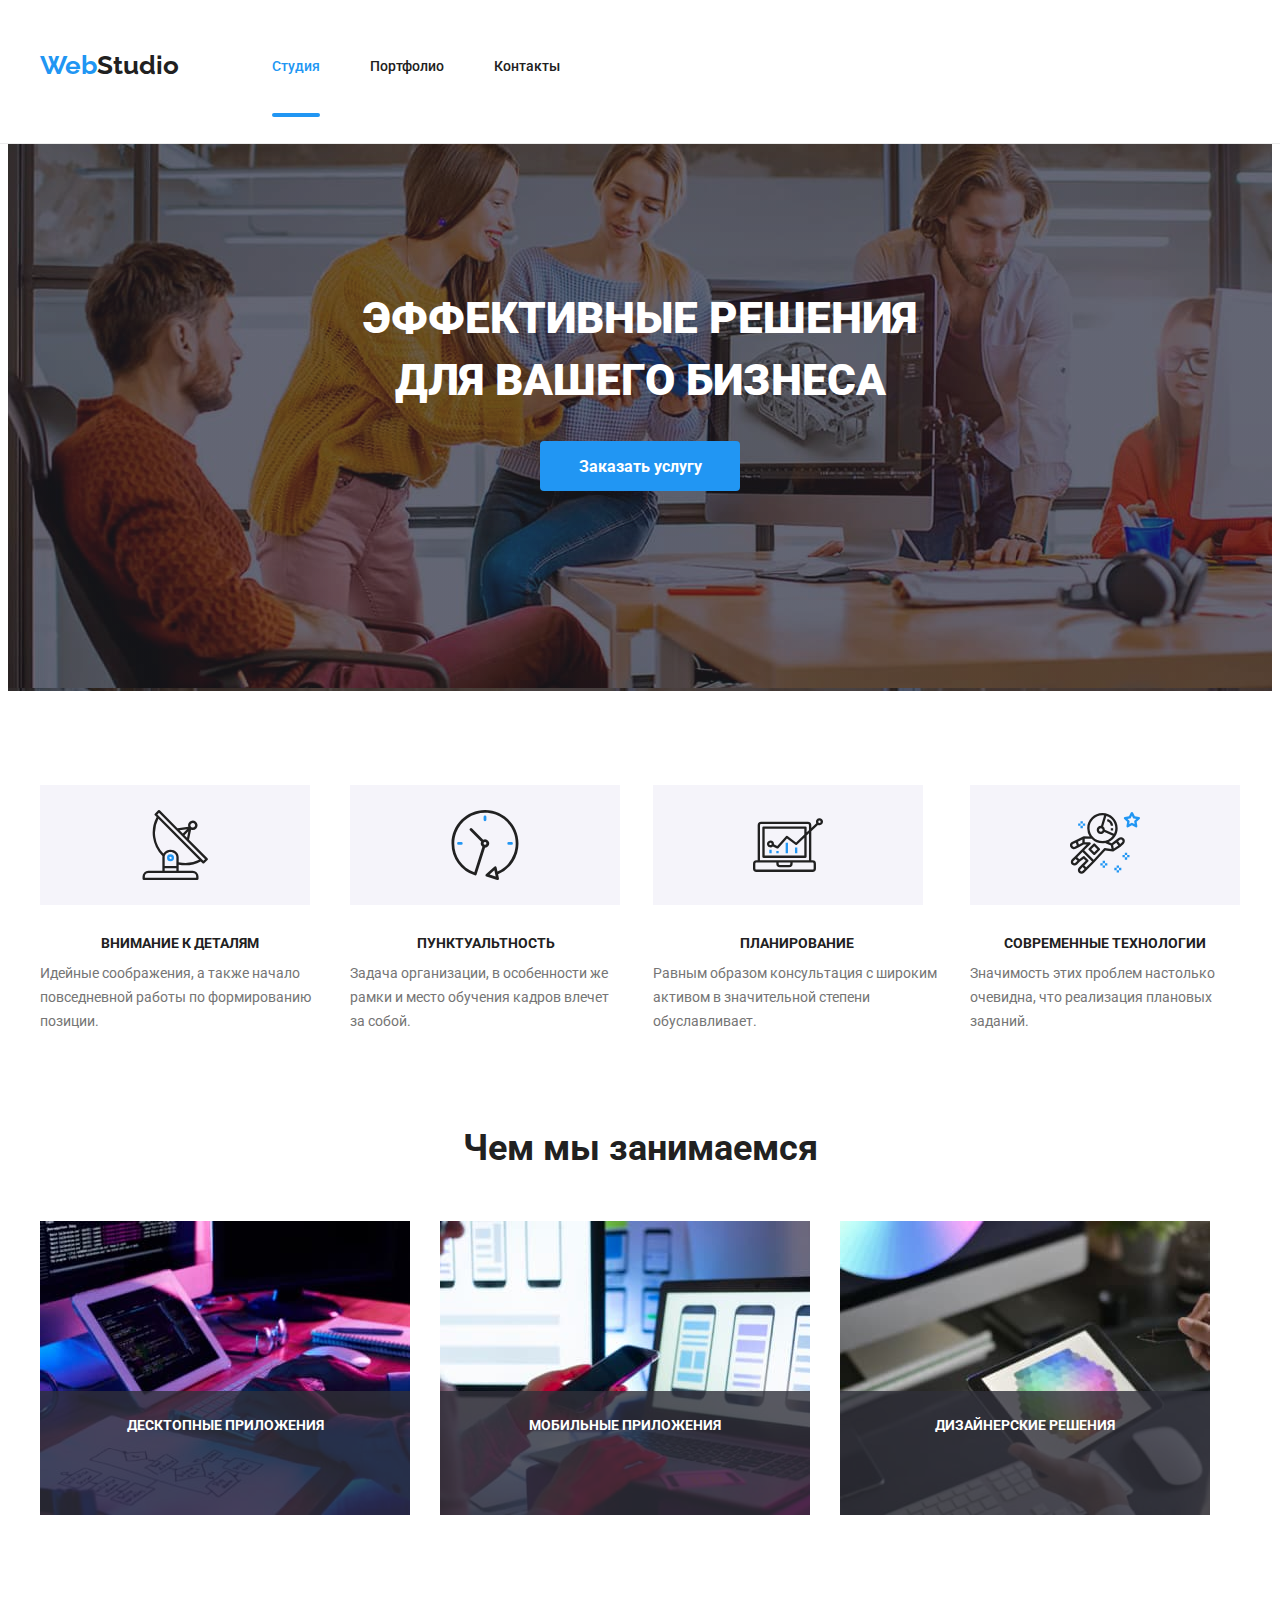
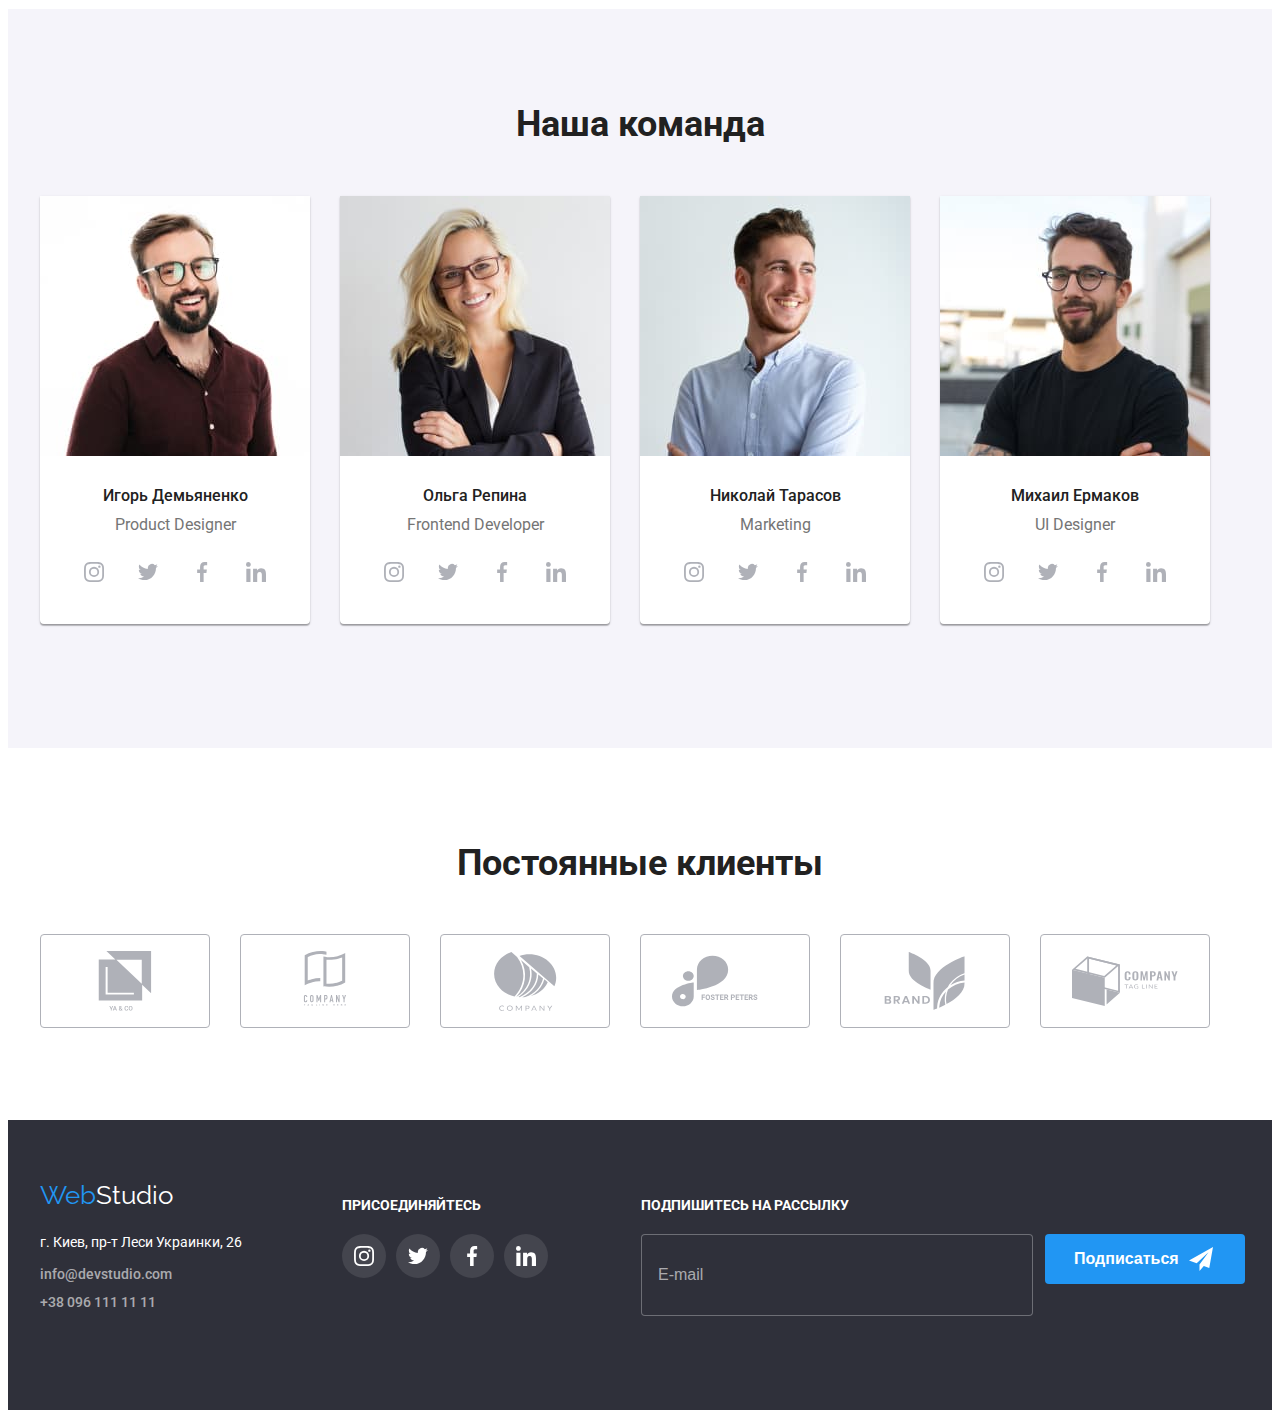
==== commit 1eb140cf: "first commit" ====
--- a/index.html
+++ b/index.html
@@ -23,6 +23,15 @@
     <div class="container header__box">
         <nav class="header__nav">
             <a href="index.html" class="header__logo" lang="en">Web<span class="header__text-logo">Studio</span></a>
+
+            <button type="button" class="haeder__button" aria-expanded="false" data-menu-button>
+                <svg width="40" height="40" aria-label="мобильное меню">
+                    <use class="icon-menu" href="./img/sprite header.svg#menu"></use>
+                    <use class="icon-close" href="./img/sprite header.svg#close"></use>
+                </svg>
+            </button>
+            <div class="haeder__menu" data-menu></div>
+
             <ul class="header__list">
                 <li class="header__site"> <a href="./index.html" class="header__site-link current">Студия</a></li>
                 <li class="header__site"> <a href="./portfolio.html" class="header__site-link">Портфолио</a></li>
@@ -402,9 +411,9 @@
 
     <!--Футер-->
     <footer class="footer">
-        <div class="container footer__element">
-
-            <div>
+        <div class="container footer__container">
+
+            <div class="footer__section">
             <a href="index.html" class="footer__logo" lang="en">Web<span class="footer__text-logo">Studio</span></a>
             
             <address class="footer__addres">
@@ -533,7 +542,7 @@
         </div>
         
     </div>
-
+    <script src="./js/menu.js"></script>
     <script src="./js/modal.js"></script>
 
 </body>
--- a/css/main.min.css
+++ b/css/main.min.css
@@ -1,2 +1,2 @@
-body{background-color:var(--primari-white-color);font-family:'Roboto', sans-serif;padding-top:80px}body li{list-style-type:none}body a{text-decoration:none}body .container{margin-left:auto;margin-right:auto;width:1200px;padding-left:15px;padding-right:15px}.header-line{position:fixed;width:100%;background-color:#ffffff;border-bottom:1px solid #ECECEC;top:0px;left:0px;z-index:9}.header__box{display:-webkit-box;display:-ms-flexbox;display:flex;-webkit-box-align:center;-ms-flex-align:center;align-items:center}.header__nav{display:-webkit-box;display:-ms-flexbox;display:flex}.header__logo{color:#2196F3;font-family:'Raleway', sans-serif;font-weight:700;font-size:26px;line-height:1.2;padding-top:24px;padding-bottom:25px}.header__text-logo{color:#212121}.header__list{display:-webkit-box;display:-ms-flexbox;display:flex;margin-top:0px;margin-right:0px;margin-bottom:0px;margin-left:93px;padding:0px}.header__list .header__site-link.current{color:#2196F3}.header__list .current::after{content:"";position:absolute;display:block;width:100%;height:4px;background-color:#2196F3;border-radius:2px;left:0px;bottom:0px}.header__list .header__site+.header__site{margin-left:50px}.header__site{position:relative}.header__site-link{display:block;color:#212121;font-weight:500;font-size:14px;line-height:1.2;padding-top:32px;padding-bottom:32px;-webkit-transition-property:color, fill;transition-property:color, fill;-webkit-transition-duration:250ms;transition-duration:250ms;-webkit-transition-timing-function:cubic-bezier(0.4, 0, 0.2, 1);transition-timing-function:cubic-bezier(0.4, 0, 0.2, 1)}.header__site-link:focus,.header__site-link:hover{color:#2196F3;fill:#2196F3}.header__contact{display:-webkit-box;display:-ms-flexbox;display:flex;margin-top:0px;margin-right:0px;margin-bottom:0px;margin-left:auto;padding:0px}.header__contact .header__site+.header__site{margin-left:50px}.header__site{position:relative}.header__link-auth{display:-webkit-inline-box;display:-ms-inline-flexbox;display:inline-flex;-webkit-box-align:center;-ms-flex-align:center;align-items:center;color:#757575;font-weight:500;font-size:14px;line-height:1.2;padding-top:32px;padding-bottom:32px;fill:#757575;-webkit-transition-property:color;transition-property:color;-webkit-transition-duration:250ms;transition-duration:250ms;-webkit-transition-timing-function:cubic-bezier(0.4, 0, 0.2, 1);transition-timing-function:cubic-bezier(0.4, 0, 0.2, 1)}.header__link-auth:hover,.header__link-auth:focus{color:#2196F3;fill:#2196F3}.header__mail-icon{margin-right:10px;fill:currentColor}.header__tell-icon{margin-right:10px;fill:currentColor}.hero{background-color:#2F303A;text-align:center;padding-top:200px;padding-bottom:200px;max-width:1600px;height:600px;margin-left:auto;margin-right:auto;background-image:-webkit-gradient(linear, left top, right top, from(rgba(47,48,58,0.4)), to(rgba(47,48,58,0.4))),url(../img/Img.jpg);background-image:linear-gradient(to right, rgba(47,48,58,0.4), rgba(47,48,58,0.4)),url(../img/Img.jpg);-webkit-transition-property:-webkit-box-shadow;transition-property:-webkit-box-shadow;transition-property:box-shadow;transition-property:box-shadow, -webkit-box-shadow;-webkit-transition-duration:250ms;transition-duration:250ms;-webkit-transition-timing-function:cubic-bezier(0.4, 0, 0.2, 1);transition-timing-function:cubic-bezier(0.4, 0, 0.2, 1)}.hero:hover{-webkit-box-shadow:0px 4px 4px rgba(0,0,0,0.25);box-shadow:0px 4px 4px rgba(0,0,0,0.25)}.hero__text{margin-top:0px;margin-bottom:30px;color:#fff;font-weight:900;font-size:44px;line-height:1.4}.hero__button{background-color:#2196F3;color:#fff;font-family:inherit;font-weight:700;font-size:16px;line-height:1.2;cursor:pointer;padding:10px 32px;border-radius:4px;text-align:center;border:none;min-width:200px;-webkit-transition-property:background-color;transition-property:background-color;-webkit-transition-duration:250ms;transition-duration:250ms;-webkit-transition-timing-function:cubic-bezier(0.4, 0, 0.2, 1);transition-timing-function:cubic-bezier(0.4, 0, 0.2, 1)}.hero__button:hover,.hero__button:focus{background-color:#188CE8}.benefits-section{padding-top:94px;padding-bottom:94px}.benefits__element-icon{width:270px;height:120px;margin-bottom:30px;background-color:#F5F4FA;display:-webkit-box;display:-ms-flexbox;display:flex;-webkit-box-pack:center;-ms-flex-pack:center;justify-content:center;-webkit-box-align:center;-ms-flex-align:center;align-items:center}.benefits__list{margin-top:0px;display:-webkit-box;display:-ms-flexbox;display:flex;-webkit-padding-start:0px;padding-inline-start:0px}.benefits__list>.benefits__element+.benefits__element{margin-left:30px}.benefits__title{margin-top:0px;margin-bottom:10px;color:#212121;font-weight:700;font-size:14px;line-height:1.2}.benefits__text{margin-top:0px;margin-bottom:0px;color:#757575;font-weight:400;font-size:14px;line-height:1.7}.work{padding-bottom:94px}.work__title{margin-top:0px;margin-bottom:50px;color:#212121;font-weight:700;font-size:36px;line-height:1.2;text-align:center}.work__list{display:-webkit-box;display:-ms-flexbox;display:flex;margin-top:0px;margin-bottom:0px;-webkit-padding-start:0px;padding-inline-start:0px}.work__list>.work__foto+.work__foto{margin-left:30px}.work__foto{position:relative}.work__foto-title{position:absolute;left:0px;bottom:0px;width:100%;height:70px;padding-top:27px;padding-bottom:27px;background:rgba(47,48,58,0.8)}.work__name-foto{font-weight:700;font-size:14px;line-height:1.14;text-align:center;color:#fff;margin:0px}.work__image{display:block}.team{background-color:#F5F4FA}.team__title{color:#212121;font-weight:700;font-size:36px;line-height:1.2;text-align:center;margin-top:0px;margin-bottom:50px}.team__list{display:-webkit-box;display:-ms-flexbox;display:flex;-webkit-padding-start:0px;padding-inline-start:0px;margin-top:0px;margin-bottom:0px}.team__list>.team__card+.team__card{margin-left:30px}.team__card{background-color:#fff;text-align:center;width:270px;border-radius:0px 0px 4px 4px;-webkit-box-shadow:0px 1px 3px 0px rgba(0,0,0,0.12),0px 1px 1px 0px rgba(0,0,0,0.14),0px 2px 1px 0px rgba(0,0,0,0.2);box-shadow:0px 1px 3px 0px rgba(0,0,0,0.12),0px 1px 1px 0px rgba(0,0,0,0.14),0px 2px 1px 0px rgba(0,0,0,0.2)}.team__foto{display:block}.team__info{padding-top:30px;padding-bottom:30px}.team__name{color:#212121;font-weight:500;font-size:16px;line-height:1.2;margin-top:0px;margin-bottom:10px}.team__position{color:#757575;font-weight:400;font-size:16px;line-height:1.2;margin-top:0px;margin-bottom:16px}.team__icon-list{display:-webkit-box;display:-ms-flexbox;display:flex;padding:0px;margin:0px 32px 0px 32px}.team__icon-list .team__icon+.team__icon{margin-left:10px}.team__link{display:-webkit-box;display:-ms-flexbox;display:flex;margin:0px;background-color:#fff;fill:#AFB1B8;width:44px;height:44px;-webkit-box-pack:center;-ms-flex-pack:center;justify-content:center;-webkit-box-align:center;-ms-flex-align:center;align-items:center;border-radius:50%;-webkit-transition-property:background-color, fill;transition-property:background-color, fill;-webkit-transition-duration:250ms;transition-duration:250ms;-webkit-transition-timing-function:cubic-bezier(0.4, 0, 0.2, 1);transition-timing-function:cubic-bezier(0.4, 0, 0.2, 1)}.team__link:hover,.team__link:focus{background-color:#2196F3;fill:#fff}.team__social-icon{display:-webkit-box;display:-ms-flexbox;display:flex;margin:0px;padding:0px}.clients{padding-top:94px;padding-bottom:94px}.clients__tile{color:#212121;font-weight:700;font-size:36px;line-height:1.2;text-align:center;margin-top:0px;margin-bottom:50px}.clients__list{display:-webkit-box;display:-ms-flexbox;display:flex;-webkit-padding-start:0px;padding-inline-start:0px;margin-bottom:0px}.clients__list .clients__element+.clients__element{margin-left:30px}.clients__element{display:-webkit-box;display:-ms-flexbox;display:flex;width:170px;height:92px}.clients__link{width:100%;height:100%;display:-webkit-box;display:-ms-flexbox;display:flex;-webkit-box-pack:center;-ms-flex-pack:center;justify-content:center;-webkit-box-align:center;-ms-flex-align:center;align-items:center;margin:0px;border:1px solid #afb1b8;border-radius:4px;fill:#AFB1B8;-webkit-transition-property:border, fill;transition-property:border, fill;-webkit-transition-duration:250ms;transition-duration:250ms;-webkit-transition-timing-function:cubic-bezier(0.4, 0, 0.2, 1);transition-timing-function:cubic-bezier(0.4, 0, 0.2, 1)}.clients__link:hover,.clients__link:focus{border:1px solid #2196f3;fill:#2196F3}.footer{background-color:#2F303A;padding-top:60px;padding-bottom:60px}.footer__element{display:-webkit-box;display:-ms-flexbox;display:flex}.footer__logo{display:-webkit-box;display:-ms-flexbox;display:flex;color:#2196F3;font-family:'Raleway', sans-serif;font-weight:400;font-size:26px;line-height:1.2;margin-bottom:20px}.footer__text-logo{color:#fff}.footer__addres{font-style:inherit;width:231px}.footer__strit{color:#fff;font-style:normal;font-weight:400;font-size:14px;line-height:1.7;margin-top:0px;margin-bottom:0px}.footer__contact{padding-left:0px;margin:0px}.footer__mail{margin-bottom:0px;margin-top:0px;margin-bottom:0px}.footer__tell{padding-top:0px;margin-bottom:0px}.footer__link{color:rgba(255,255,255,0.6);font-weight:500;font-size:14px;line-height:1.2;padding-top:9px;-webkit-transition-property:color;transition-property:color;-webkit-transition-duration:250ms;transition-duration:250ms;-webkit-transition-timing-function:cubic-bezier(0.4, 0, 0.2, 1);transition-timing-function:cubic-bezier(0.4, 0, 0.2, 1)}.footer__box{margin-left:70px;padding-top:18px;padding-bottom:34px}.footer__box-title{display:-webkit-box;display:-ms-flexbox;display:flex;color:#fff;font-weight:700;font-size:14px;line-height:1.14;margin-top:0px;margin-bottom:20px}.footer__list{display:-webkit-box;display:-ms-flexbox;display:flex;-webkit-padding-start:0px;padding-inline-start:0px;margin:0px}.footer__list .footer__element+.footer__element{margin-left:10px}.footer__box-link{width:44px;height:44px;display:-webkit-box;display:-ms-flexbox;display:flex;-webkit-box-pack:center;-ms-flex-pack:center;justify-content:center;-webkit-box-align:center;-ms-flex-align:center;align-items:center;margin:0px;background-color:rgba(255,255,255,0.1);fill:#fff;border-radius:50%;-webkit-transition-property:background-color, fill;transition-property:background-color, fill;-webkit-transition-duration:250ms;transition-duration:250ms;-webkit-transition-timing-function:cubic-bezier(0.4, 0, 0.2, 1);transition-timing-function:cubic-bezier(0.4, 0, 0.2, 1)}.footer__box-link:hover,.footer__box-link:focus{background-color:#2196F3}.footer__icon-box{fill:#fff}.footer__subscription{margin-left:93px;padding-top:18px;padding-bottom:34px;width:570px}.footer__subscription-email input::-webkit-input-placeholder{font-weight:400;font-size:16px;line-height:1.25;color:rgba(255,255,255,0.6)}.footer__subscription-email input:-ms-input-placeholder{font-weight:400;font-size:16px;line-height:1.25;color:rgba(255,255,255,0.6)}.footer__subscription-email input::-ms-input-placeholder{font-weight:400;font-size:16px;line-height:1.25;color:rgba(255,255,255,0.6)}.footer__subscription-email input::placeholder{font-weight:400;font-size:16px;line-height:1.25;color:rgba(255,255,255,0.6)}.footer__subscription-title{display:-webkit-box;display:-ms-flexbox;display:flex;font-weight:700;font-size:14px;line-height:1.14;margin-top:0px;margin-bottom:20px;color:#fff}.footer__subscription-email{display:-webkit-inline-box;display:-ms-inline-flexbox;display:inline-flex}.footer__subscription-input{display:-webkit-inline-box;display:-ms-inline-flexbox;display:inline-flex;width:358px;height:50px;padding:15px 16px;cursor:pointer;background-color:#2F303A;color:rgba(255,255,255,0.6);border:1px solid rgba(255,255,255,0.3);border-radius:4px}.footer__subscription-button{display:-webkit-inline-box;display:-ms-inline-flexbox;display:inline-flex;-webkit-box-align:center;-ms-flex-align:center;align-items:center;font-weight:700;font-size:16px;line-height:1.87;text-align:center;min-width:200px;cursor:pointer;color:#fff;background:#2196F3;padding:10px 28px 10px 29px;border-radius:4px;border:none;margin-left:12px}.footer__subscription-icon{-webkit-box-align:center;-ms-flex-align:center;align-items:center;padding:0px;margin:0px;margin-left:10px}.portfolio{padding-top:94px;padding-bottom:94px}.portfolio__filter{display:-webkit-box;display:-ms-flexbox;display:flex;margin-top:0px;margin-bottom:50px;-webkit-box-pack:center;-ms-flex-pack:center;justify-content:center;-webkit-padding-start:0px;padding-inline-start:0px}.portfolio__filter>.portfolio__btn+.portfolio__btn{margin-left:8px}.portfolio__filter .current{background-color:#2196F3;color:#fff}.portfolio__filter button:hover,.portfolio__filter button:focus{background-color:#2196F3;color:#fff;-webkit-box-shadow:0px 4px 4px rgba(0,0,0,0.25);box-shadow:0px 4px 4px rgba(0,0,0,0.25)}.portfolio__filter button{font-family:inherit;font-weight:500;font-size:16px;line-height:1.6;color:#212121;background-color:#F5F4FA;cursor:pointer;padding:6px 22px;border-radius:4px;display:inline-block;text-align:center;border:none;margin-bottom:0px;-webkit-transition-property:background-color, color, -webkit-box-shadow;transition-property:background-color, color, -webkit-box-shadow;transition-property:background-color, color, box-shadow;transition-property:background-color, color, box-shadow, -webkit-box-shadow;-webkit-transition-duration:250ms;transition-duration:250ms;-webkit-transition-timing-function:cubic-bezier(0.4, 0, 0.2, 1);transition-timing-function:cubic-bezier(0.4, 0, 0.2, 1)}.portfolio__btn-all{min-width:73px}.portfolio__btn-site{min-width:128px}.portfolio__btn-app{min-width:145px}.portfolio__btn-desighn{min-width:103px}.portfolio__btn-marketing{min-width:130px}.portfolio__galery{display:-webkit-box;display:-ms-flexbox;display:flex;-ms-flex-wrap:wrap;flex-wrap:wrap;margin-top:0px;-webkit-padding-start:0px;padding-inline-start:0px}.portfolio__image{position:relative;overflow:hidden}.portfolio__image::before{content:'';display:-webkit-box;display:-ms-flexbox;display:flex;position:absolute;left:0px;top:294px;width:370px;height:294px;background:rgba(33,150,243,0.9);-webkit-transition:-webkit-transform 250ms cubic-bezier(0.4, 0, 0.2, 1);transition:-webkit-transform 250ms cubic-bezier(0.4, 0, 0.2, 1);transition:transform 250ms cubic-bezier(0.4, 0, 0.2, 1);transition:transform 250ms cubic-bezier(0.4, 0, 0.2, 1), -webkit-transform 250ms cubic-bezier(0.4, 0, 0.2, 1)}.portfolio__content{position:absolute;width:322px;height:168px;left:24px;top:357px;-webkit-transition:-webkit-transform 250ms cubic-bezier(0.4, 0, 0.2, 1);transition:-webkit-transform 250ms cubic-bezier(0.4, 0, 0.2, 1);transition:transform 250ms cubic-bezier(0.4, 0, 0.2, 1);transition:transform 250ms cubic-bezier(0.4, 0, 0.2, 1), -webkit-transform 250ms cubic-bezier(0.4, 0, 0.2, 1)}.portfolio__cards-text{font-weight:400;font-size:18px;line-height:1.55;color:#ffffff;margin:0px}.portfolio__item{margin-bottom:30px;margin-right:30px;-webkit-transition-property:opacity, -webkit-box-shadow;transition-property:opacity, -webkit-box-shadow;transition-property:opacity, box-shadow;transition-property:opacity, box-shadow, -webkit-box-shadow;-webkit-transition-duration:250ms;transition-duration:250ms;-webkit-transition-timing-function:cubic-bezier(0.4, 0, 0.2, 1);transition-timing-function:cubic-bezier(0.4, 0, 0.2, 1)}.portfolio__item:hover{-webkit-box-shadow:0px 4px 4px rgba(0,0,0,0.25);box-shadow:0px 4px 4px rgba(0,0,0,0.25)}.portfolio__item:nth-child(3n){margin-right:0px}.portfolio__item:nth-last-child(-n+3){margin-bottom:0px}.portfolio__item img{display:block}.portfolio__item:hover ::before,.portfolio__item:hover .portfolio__content{-webkit-transform:translateY(-294px);transform:translateY(-294px)}.portfolio__text{padding:20px 24px}.portfolio__name{font-weight:700;font-size:18px;line-height:2;color:#212121;margin-top:0px;margin-bottom:4px}.portfolio__work{font-weight:400;font-size:16px;line-height:1.9;color:#757575;margin-top:0px;margin-bottom:0px}.portfolio__border{width:370px;border-left:1px solid #eee;border-right:1px solid #eee;border-bottom:1px solid #eee}.backdrop{position:fixed;top:0px;left:0px;width:100%;height:100%;z-index:10;background:rgba(0,0,0,0.2);-webkit-transition-property:opacity, -webkit-box-shadow;transition-property:opacity, -webkit-box-shadow;transition-property:opacity, box-shadow;transition-property:opacity, box-shadow, -webkit-box-shadow;-webkit-transition-duration:250ms;transition-duration:250ms;-webkit-transition-timing-function:cubic-bezier(0.4, 0, 0.2, 1);transition-timing-function:cubic-bezier(0.4, 0, 0.2, 1)}.backdrop__modal{position:relative;width:528px;height:581px;top:50%;left:50%;-webkit-transform:translate(-50%, -50%);transform:translate(-50%, -50%);background-color:#fff;border-radius:4px;-webkit-box-shadow:0px 1px 3px rgba(0,0,0,0.12),0px 1px 1px rgba(0,0,0,0.14),0px 2px 1px rgba(0,0,0,0.2);box-shadow:0px 1px 3px rgba(0,0,0,0.12),0px 1px 1px rgba(0,0,0,0.14),0px 2px 1px rgba(0,0,0,0.2)}.backdrop__modal-btn{display:-webkit-box;display:-ms-flexbox;display:flex;-webkit-box-pack:center;-ms-flex-pack:center;justify-content:center;-webkit-box-align:center;-ms-flex-align:center;align-items:center;position:absolute;top:8px;right:8px;width:30px;height:30px;background:#fff;border:1px solid rgba(0,0,0,0.1);border-radius:50%;padding:0;cursor:pointer;fill:#000000}.backdrop__icon-close{-webkit-transition-property:fill;transition-property:fill;-webkit-transition-duration:250ms;transition-duration:250ms;-webkit-transition-timing-function:cubic-bezier(0.4, 0, 0.2, 1);transition-timing-function:cubic-bezier(0.4, 0, 0.2, 1)}.backdrop__icon-close:hover{fill:#188CE8}.is-hidden{opacity:0;pointer-events:none}.backdrop__form{width:100%;height:100%;padding:40px}.backdrop__form-title{font-weight:700;font-size:20px;line-height:1.15;text-align:center;margin-top:0px;margin-bottom:12px}.backdrop__form-field{display:-webkit-box;display:-ms-flexbox;display:flex;position:relative;-webkit-box-orient:vertical;-webkit-box-direction:normal;-ms-flex-direction:column;flex-direction:column;margin-bottom:10px;fill:#000000;-webkit-transition:-webkit-transform 250ms cubic-bezier(0.4, 0, 0.2, 1);transition:-webkit-transform 250ms cubic-bezier(0.4, 0, 0.2, 1);transition:transform 250ms cubic-bezier(0.4, 0, 0.2, 1);transition:transform 250ms cubic-bezier(0.4, 0, 0.2, 1), -webkit-transform 250ms cubic-bezier(0.4, 0, 0.2, 1);font-weight:400;font-size:12px;line-height:1.16;color:#757575}.backdrop__form-input{display:-webkit-box;display:-ms-flexbox;display:flex;margin-top:4px;padding:12px 12px 12px 42px;height:40px;border:1px solid rgba(33,33,33,0.2);border-radius:4px;cursor:pointer}.backdrop__form-input:focus,.backdrop__form-texterea:focus{outline:1px solid #2196F3}.backdrop__icon-form{position:absolute;top:28px;right:12px;bottom:11px;left:12px}.backdrop__form-input:focus+.backdrop__icon-form{fill:#2196F3}.backdrop__form-texterea{border:1px solid rgba(33,33,33,0.2);border-radius:4px;resize:none;width:448px;height:120px;padding:12px 16px;margin-top:4px;cursor:pointer}textarea::-webkit-input-placeholder{font-weight:400;font-size:12px;line-height:1.16;color:rgba(117,117,117,0.5)}textarea:-ms-input-placeholder{font-weight:400;font-size:12px;line-height:1.16;color:rgba(117,117,117,0.5)}textarea::-ms-input-placeholder{font-weight:400;font-size:12px;line-height:1.16;color:rgba(117,117,117,0.5)}textarea::placeholder{font-weight:400;font-size:12px;line-height:1.16;color:rgba(117,117,117,0.5)}.backdrop__policy{display:-webkit-box;display:-ms-flexbox;display:flex;margin:20px 0px 30px 0px}.backdrop__agree{display:-webkit-box;display:-ms-flexbox;display:flex;-webkit-box-align:center;-ms-flex-align:center;align-items:center;font-weight:400;font-size:14px;line-height:1.71;color:#757575;padding-left:12px}.backdrop__input-agree{position:absolute;width:1px;height:1px;margin:-1px;border:0;padding:0px;clip:rect(0 0 0 0);overflow:hidden}.backdrop__input-agree:checked+.backdrop__icon-agree{background-color:#2196F3;background-image:url(../img/icon-check.svg);background-size:contain;background-origin:border-box;border-color:#2196F3}.backdrop__icon-agree{display:inline-block;width:16px;height:15px;border:2px solid #000000;border-radius:3px;margin-right:7px}.backdrop__contract-link{font-weight:400;font-size:14px;line-height:1.71;-webkit-text-decoration-line:underline;text-decoration-line:underline;color:#2196F3;margin-left:5px}.backdrop__button-form{font-family:inherit;font-weight:700;font-size:16px;line-height:1.87;display:-webkit-box;display:-ms-flexbox;display:flex;margin-left:auto;margin-right:auto;padding:10px 55px 10px 56px;cursor:pointer;max-width:200px;color:#fff;background:#188CE8;-webkit-filter:drop-shadow(0px 4px 4px rgba(0,0,0,0.25));filter:drop-shadow(0px 4px 4px rgba(0,0,0,0.25));border:none;border-radius:4px;-webkit-transition-property:background-color, color, -webkit-box-shadow;transition-property:background-color, color, -webkit-box-shadow;transition-property:background-color, color, box-shadow;transition-property:background-color, color, box-shadow, -webkit-box-shadow;-webkit-transition-duration:250ms;transition-duration:250ms;-webkit-transition-timing-function:cubic-bezier(0.4, 0, 0.2, 1);transition-timing-function:cubic-bezier(0.4, 0, 0.2, 1)}.backdrop__button-form:hover{-webkit-box-shadow:0px 4px 4px rgba(0,0,0,0.15);box-shadow:0px 4px 4px rgba(0,0,0,0.15)}
+body{background-color:var(--primari-white-color);font-family:'Roboto', sans-serif;padding-top:80px}body li{list-style-type:none}body a{text-decoration:none}body .container{margin-left:auto;margin-right:auto;padding-left:15px;padding-right:15px}@media screen and (min-width: 480px){body .container{width:480px}}@media screen and (min-width: 768px){body .container{width:768px}}@media screen and (min-width: 1200px){body .container{width:1200px}}@media screen and (min-width: 480px){.header__box{position:relative}}.header-line{position:fixed;width:100%;background-color:#ffffff;border-bottom:1px solid #ECECEC;top:0px;left:0px;z-index:9}@media screen and (min-width: 768px){.header__box{display:-webkit-box;display:-ms-flexbox;display:flex;-webkit-box-align:center;-ms-flex-align:center;align-items:center}}.header__nav{padding-top:16px;padding-bottom:16px}.header__logo{color:#2196F3;font-family:'Raleway', sans-serif;font-weight:700;font-size:24px;line-height:1.16}.header__text-logo{color:#212121}.haeder__button{position:absolute;top:10px;right:15px;display:-webkit-inline-box;display:-ms-inline-flexbox;display:inline-flex;margin:0px;padding:0px;border:none;background-color:transparent;z-index:1}.haeder__button .icon-close{display:none}.haeder__button.is-open .icon-close{display:block}.haeder__button.is-open .icon-menu{display:none}.haeder__menu{display:none;position:absolute;top:0;left:0;width:100%;height:796px;background-color:#ffffff}.haeder__menu.is-open{display:block}.header__list{display:none;top:48px;left:40px;margin-top:0px;margin-right:0px;margin-bottom:0px;margin-left:0px;padding:0px}.header__list .header__site-link.current{color:#2196F3}.header__list .current::after{display:none}.header__list .header__site+.header__site{margin-bottom:10px}@media screen and (min-width: 480px){.header__site-link{display:block;color:#212121;font-weight:500;font-size:40px;line-height:1.17;padding-top:32px;padding-bottom:32px;-webkit-transition-property:color;transition-property:color;-webkit-transition-duration:250ms;transition-duration:250ms;-webkit-transition-timing-function:cubic-bezier(0.4, 0, 0.2, 1);transition-timing-function:cubic-bezier(0.4, 0, 0.2, 1)}.header__site-link:focus,.header__site-link:hover{color:#2196F3}}@media screen and (min-width: 768px){.header__nav{display:-webkit-box;display:-ms-flexbox;display:flex;padding-top:26px;padding-bottom:26px}}@media screen and (min-width: 768px){.haeder__menu,.haeder__button{display:none}}@media screen and (min-width: 768px){.header__logo{color:#2196F3;font-family:'Raleway', sans-serif;font-weight:700;font-size:26px;line-height:1.2;padding-top:24px;padding-bottom:25px}}@media screen and (min-width: 768px){.header__text-logo{color:#212121}}@media screen and (min-width: 768px){.header__list{display:-webkit-box;display:-ms-flexbox;display:flex;margin-top:0px;margin-right:0px;margin-bottom:0px;margin-left:93px;padding:0px}.header__list .header__site-link.current{color:#2196F3}.header__list .current::after{content:"";position:absolute;display:block;width:100%;height:4px;background-color:#2196F3;border-radius:2px;left:0px;bottom:0px}.header__list .header__site+.header__site{margin-left:50px}}@media screen and (min-width: 768px){.header__site{position:relative}}@media screen and (min-width: 768px){.header__site-link{display:block;color:#212121;font-weight:500;font-size:14px;line-height:1.2;padding-top:32px;padding-bottom:32px;-webkit-transition-property:color, fill;transition-property:color, fill;-webkit-transition-duration:250ms;transition-duration:250ms;-webkit-transition-timing-function:cubic-bezier(0.4, 0, 0.2, 1);transition-timing-function:cubic-bezier(0.4, 0, 0.2, 1)}.header__site-link:focus,.header__site-link:hover{color:#2196F3;fill:#2196F3}}@media screen and (min-width: 1200px){.header__nav{display:-webkit-box;display:-ms-flexbox;display:flex}}@media screen and (min-width: 1200px){.header__logo{color:#2196F3;font-family:'Raleway', sans-serif;font-weight:700;font-size:26px;line-height:1.2;padding-top:24px;padding-bottom:25px}}@media screen and (min-width: 1200px){.header__text-logo{color:#212121}}@media screen and (min-width: 1200px){.header__list{display:-webkit-box;display:-ms-flexbox;display:flex;margin-top:0px;margin-right:0px;margin-bottom:0px;margin-left:93px;padding:0px}.header__list .header__site-link.current{color:#2196F3}.header__list .current::after{content:"";position:absolute;display:block;width:100%;height:4px;background-color:#2196F3;border-radius:2px;left:0px;bottom:0px}.header__list .header__site+.header__site{margin-left:50px}}@media screen and (min-width: 1200px){.header__site{position:relative}}@media screen and (min-width: 1200px){.header__site-link{display:block;color:#212121;font-weight:500;font-size:14px;line-height:1.2;padding-top:32px;padding-bottom:32px;-webkit-transition-property:color, fill;transition-property:color, fill;-webkit-transition-duration:250ms;transition-duration:250ms;-webkit-transition-timing-function:cubic-bezier(0.4, 0, 0.2, 1);transition-timing-function:cubic-bezier(0.4, 0, 0.2, 1)}.header__site-link:focus,.header__site-link:hover{color:#2196F3;fill:#2196F3}}.header__contact{display:none}@media screen and (min-width: 1200px){.header__contact .header__site+.header__site{margin-left:50px}}@media screen and (min-width: 1200px){.header__site{position:relative}}@media screen and (min-width: 1200px){.header__link-auth{display:-webkit-inline-box;display:-ms-inline-flexbox;display:inline-flex;-webkit-box-align:center;-ms-flex-align:center;align-items:center;color:#757575;font-weight:500;font-size:14px;line-height:1.2;padding-top:32px;padding-bottom:32px;fill:#757575;-webkit-transition-property:color;transition-property:color;-webkit-transition-duration:250ms;transition-duration:250ms;-webkit-transition-timing-function:cubic-bezier(0.4, 0, 0.2, 1);transition-timing-function:cubic-bezier(0.4, 0, 0.2, 1)}.header__link-auth:hover,.header__link-auth:focus{color:#2196F3;fill:#2196F3}}@media screen and (min-width: 1200px){.header__mail-icon{margin-right:10px;fill:currentColor}}@media screen and (min-width: 1200px){.header__tell-icon{margin-right:10px;fill:currentColor}}.hero{background-color:#2F303A;text-align:center;padding-top:118px;padding-bottom:118px;max-width:1600px;margin-left:auto;margin-right:auto;background-image:-webkit-gradient(linear, left top, right top, from(rgba(47,48,58,0.4)), to(rgba(47,48,58,0.4))),url(../img/Img.jpg);background-image:linear-gradient(to right, rgba(47,48,58,0.4), rgba(47,48,58,0.4)),url(../img/Img.jpg);-webkit-transition-property:-webkit-box-shadow;transition-property:-webkit-box-shadow;transition-property:box-shadow;transition-property:box-shadow, -webkit-box-shadow;-webkit-transition-duration:250ms;transition-duration:250ms;-webkit-transition-timing-function:cubic-bezier(0.4, 0, 0.2, 1);transition-timing-function:cubic-bezier(0.4, 0, 0.2, 1)}.hero:hover{-webkit-box-shadow:0px 4px 4px rgba(0,0,0,0.25);box-shadow:0px 4px 4px rgba(0,0,0,0.25)}@media screen and (min-width: 1200px){.hero{padding-top:200px;padding-bottom:200px}}.hero__text{margin-top:0px;margin-bottom:30px;color:#fff;font-weight:900;font-size:26px;line-height:1.61}@media screen and (min-width: 1200px){.hero__text{font-size:44px;line-height:1.4}}.hero__button{background-color:#2196F3;color:#fff;font-family:inherit;font-weight:700;font-size:16px;line-height:1.2;cursor:pointer;padding:10px 32px;border-radius:4px;text-align:center;border:none;min-width:200px;height:50px;-webkit-transition-property:background-color;transition-property:background-color;-webkit-transition-duration:250ms;transition-duration:250ms;-webkit-transition-timing-function:cubic-bezier(0.4, 0, 0.2, 1);transition-timing-function:cubic-bezier(0.4, 0, 0.2, 1)}.hero__button:hover,.hero__button:focus{background-color:#188CE8}.benefits-section{padding-top:60px;padding-bottom:60px}@media screen and (min-width: 1200px){.benefits-section{padding-top:94px;padding-bottom:94px}}.benefits__list{margin-top:0px;-webkit-padding-start:0px;padding-inline-start:0px;margin-bottom:0px}@media screen and (min-width: 768px) and (max-width: 1199px){.benefits__list{display:-webkit-box;display:-ms-flexbox;display:flex;-ms-flex-wrap:wrap;flex-wrap:wrap;margin-left:-15px;margin-right:-15px}}@media screen and (min-width: 1200px){.benefits__list{display:-webkit-box;display:-ms-flexbox;display:flex}.benefits__list>.benefits__element+.benefits__element{margin-left:30px}}@media screen and (min-width: 768px) and (max-width: 1199px){.benefits__element{display:-webkit-box;display:-ms-flexbox;display:flex;-ms-flex-wrap:wrap;flex-wrap:wrap;width:calc((100% - 2 * 30px) / 2);margin-left:15px;margin-right:15px;margin-bottom:30px}}.benefits__title{margin-top:0px;margin-bottom:10px;color:#212121;font-weight:700;font-size:14px;line-height:1.2;text-align:center}.benefits__text{margin-top:0px;margin-bottom:0px;color:#757575;font-weight:400;font-size:14px;line-height:1.7}.benefits__element-icon{width:100%;height:120px;margin-bottom:30px;background-color:#F5F4FA;display:-webkit-box;display:-ms-flexbox;display:flex;-webkit-box-pack:center;-ms-flex-pack:center;justify-content:center;-webkit-box-align:center;-ms-flex-align:center;align-items:center}@media screen and (min-width: 1200px){.benefits__element-icon{width:270px}}@media screen and (max-width: 1199px){.work{display:none}}@media screen and (min-width: 1200px){.work{padding-bottom:94px}}@media screen and (min-width: 1200px){.work__title{margin-top:0px;margin-bottom:50px;color:#212121;font-weight:700;font-size:36px;line-height:1.2;text-align:center}}@media screen and (min-width: 1200px){.work__list{display:-webkit-box;display:-ms-flexbox;display:flex;margin-top:0px;margin-bottom:0px;-webkit-padding-start:0px;padding-inline-start:0px}.work__list>.work__foto+.work__foto{margin-left:30px}}@media screen and (min-width: 1200px){.work__foto{position:relative}}@media screen and (min-width: 1200px){.work__foto-title{position:absolute;left:0px;bottom:0px;width:100%;height:70px;padding-top:27px;padding-bottom:27px;background:rgba(47,48,58,0.8)}}@media screen and (min-width: 1200px){.work__name-foto{font-weight:700;font-size:14px;line-height:1.14;text-align:center;color:#fff;margin:0px}}@media screen and (min-width: 1200px){.work__image{display:block}}.team{padding-top:60px;padding-bottom:60px;background-color:#F5F4FA}@media screen and (min-width: 1200px){.team{padding-top:94px;padding-bottom:94px}}.team__title{color:#212121;font-weight:700;font-size:28px;line-height:1.17;text-align:center;margin-top:0px;margin-bottom:30px}@media screen and (min-width: 1200px){.team__title{font-size:36px;line-height:1.2;margin-bottom:50px}}.team__list{-webkit-padding-start:0px;padding-inline-start:0px;margin-top:0px;margin-bottom:0px}@media screen and (min-width: 768px) and (max-width: 1199px){.team__list{display:-webkit-box;display:-ms-flexbox;display:flex;-ms-flex-wrap:wrap;flex-wrap:wrap}}@media screen and (min-width: 1200px){.team__list{display:-webkit-box;display:-ms-flexbox;display:flex}.team__list>.team__card+.team__card{margin-left:30px}}.team__card{background-color:#fff;text-align:center;margin-bottom:30px;border-radius:0px 0px 4px 4px;-webkit-box-shadow:0px 1px 3px 0px rgba(0,0,0,0.12),0px 1px 1px 0px rgba(0,0,0,0.14),0px 2px 1px 0px rgba(0,0,0,0.2);box-shadow:0px 1px 3px 0px rgba(0,0,0,0.12),0px 1px 1px 0px rgba(0,0,0,0.14),0px 2px 1px 0px rgba(0,0,0,0.2)}@media screen and (min-width: 768px) and (max-width: 1199px){.team__card{display:-webkit-box;display:-ms-flexbox;display:flex;-ms-flex-wrap:wrap;flex-wrap:wrap;width:calc((100% - 2 * 30px) / 2);margin-left:15px;margin-right:15px;margin-bottom:30px}}.team__foto{display:block}.team__info{width:100%;padding-top:30px;padding-bottom:24px}@media screen and (min-width: 1200px){.team__info{padding-top:30px;padding-bottom:30px}}.team__name{color:#212121;font-weight:500;font-size:16px;line-height:1.2;margin-top:0px;margin-bottom:10px}.team__position{color:#757575;font-weight:400;font-size:16px;line-height:1.2;margin-top:0px;margin-bottom:16px}.team__icon-list{display:-webkit-box;display:-ms-flexbox;display:flex;padding:0px;-webkit-box-pack:center;-ms-flex-pack:center;justify-content:center}.team__icon-list .team__icon+.team__icon{margin-left:10px}@media screen and (min-width: 1200px){.team__icon-list{margin:0px 32px 0px 32px}}.team__link{display:-webkit-box;display:-ms-flexbox;display:flex;margin:0px;background-color:#fff;fill:#AFB1B8;width:44px;height:44px;-webkit-box-pack:center;-ms-flex-pack:center;justify-content:center;-webkit-box-align:center;-ms-flex-align:center;align-items:center;border-radius:50%;-webkit-transition-property:background-color, fill;transition-property:background-color, fill;-webkit-transition-duration:250ms;transition-duration:250ms;-webkit-transition-timing-function:cubic-bezier(0.4, 0, 0.2, 1);transition-timing-function:cubic-bezier(0.4, 0, 0.2, 1)}.team__link:hover,.team__link:focus{background-color:#2196F3;fill:#fff}.team__social-icon{display:-webkit-box;display:-ms-flexbox;display:flex;margin:0px;padding:0px}.clients{padding-top:60px;padding-bottom:60px}@media screen and (min-width: 1200px){.clients{padding-top:94px;padding-bottom:94px}}.clients__tile{color:#212121;font-weight:700;font-size:28px;line-height:1.17;text-align:center;margin-top:0px;margin-bottom:30px}@media screen and (min-width: 1200px){.clients__tile{font-size:36px;margin-bottom:50px}}.clients__list{-webkit-padding-start:0px;padding-inline-start:0px;display:-webkit-box;display:-ms-flexbox;display:flex;margin-bottom:0px}@media screen and (max-width: 1199px){.clients__list{-ms-flex-wrap:wrap;flex-wrap:wrap;margin-top:0px;margin-left:-15px;margin-right:-15px}}@media screen and (min-width: 1200px){.clients__list{-webkit-padding-start:0px;padding-inline-start:0px}.clients__list .clients__element+.clients__element{margin-left:30px}}.clients__element{display:-webkit-box;display:-ms-flexbox;display:flex;height:92px}@media screen and (max-width: 767px){.clients__element{-ms-flex-wrap:wrap;flex-wrap:wrap;width:calc((100% - 4 * 15px) / 2);margin-left:15px;margin-right:15px;margin-bottom:30px}}@media screen and (min-width: 768px) and (max-width: 1199px){.clients__element{-ms-flex-wrap:wrap;flex-wrap:wrap;width:calc((100% - 6 * 15px) / 3);margin-left:15px;margin-right:15px;margin-bottom:30px}}@media screen and (min-width: 1200px){.clients__element{width:170px;height:92px}}.clients__link{width:100%;height:100%;display:-webkit-box;display:-ms-flexbox;display:flex;-webkit-box-pack:center;-ms-flex-pack:center;justify-content:center;-webkit-box-align:center;-ms-flex-align:center;align-items:center;margin:0px;border:1px solid #afb1b8;border-radius:4px;fill:#AFB1B8;-webkit-transition-property:border, fill;transition-property:border, fill;-webkit-transition-duration:250ms;transition-duration:250ms;-webkit-transition-timing-function:cubic-bezier(0.4, 0, 0.2, 1);transition-timing-function:cubic-bezier(0.4, 0, 0.2, 1)}.clients__link:hover,.clients__link:focus{border:1px solid #2196f3;fill:#2196F3}.footer{background-color:#2F303A;padding-top:60px;padding-bottom:60px}@media screen and (max-width: 767px){.footer{text-align:center}}@media screen and (min-width: 768px) and (max-width: 1199px){.footer__container{display:-webkit-box;display:-ms-flexbox;display:flex;-ms-flex-wrap:wrap;flex-wrap:wrap;-webkit-box-pack:center;-ms-flex-pack:center;justify-content:center}}@media screen and (min-width: 1200px){.footer__container{display:-webkit-box;display:-ms-flexbox;display:flex}}.footer__logo{display:block;color:#2196F3;font-family:'Raleway', sans-serif;font-weight:400;font-size:24px;line-height:1.16;margin-bottom:20px}@media screen and (max-width: 767px){.footer__logo{text-align:center}}@media screen and (min-width: 1200px){.footer__logo{font-size:26px;line-height:1.2}}.footer__text-logo{color:#fff}.footer__section{list-style:none}.footer__addres{font-style:inherit}@media screen and (max-width: 1199px){.footer__addres{margin-bottom:60px}}@media screen and (min-width: 768px){.footer__addres{width:232px}}.footer__strit{color:#fff;font-style:normal;font-weight:400;font-size:14px;line-height:1.7;margin-top:0px;margin-bottom:8px}@media screen and (min-width: 1200px){.footer__strit{margin-bottom:9px}}.footer__contact{padding:0px;margin:0px}@media screen and (max-width: 1199px){.footer__mail{margin-bottom:8px}}@media screen and (min-width: 1200px){.footer__mail{margin-bottom:9px}}.footer__tell{padding:0px;margin:0px}.footer__link{color:rgba(255,255,255,0.6);font-weight:500;font-size:14px;line-height:1.2;padding:0px;-webkit-transition-property:color;transition-property:color;-webkit-transition-duration:250ms;transition-duration:250ms;-webkit-transition-timing-function:cubic-bezier(0.4, 0, 0.2, 1);transition-timing-function:cubic-bezier(0.4, 0, 0.2, 1)}@media screen and (max-width: 767px){.footer__box{margin-bottom:60px}}@media screen and (min-width: 768px) and (max-width: 1199px){.footer__box{margin-left:165px;margin-bottom:102px;padding-top:5px;padding-bottom:0px}}@media screen and (min-width: 1200px){.footer__box{margin-left:70px;padding-top:18px;padding-bottom:34px}}.footer__box-title{color:#fff;font-weight:700;font-size:14px;line-height:1.14;margin-top:0px;margin-bottom:20px}@media screen and (max-width: 1199px){.footer__box-title{text-align:center}}.footer__list{display:-webkit-box;display:-ms-flexbox;display:flex;-webkit-padding-start:0px;padding-inline-start:0px;margin:0px;-webkit-box-pack:center;-ms-flex-pack:center;justify-content:center}.footer__list .footer__element+.footer__element{margin-left:10px}.footer__box-link{width:44px;height:44px;display:-webkit-box;display:-ms-flexbox;display:flex;-webkit-box-pack:center;-ms-flex-pack:center;justify-content:center;-webkit-box-align:center;-ms-flex-align:center;align-items:center;margin:0px;background-color:rgba(255,255,255,0.1);fill:#fff;border-radius:50%;-webkit-transition-property:background-color, fill;transition-property:background-color, fill;-webkit-transition-duration:250ms;transition-duration:250ms;-webkit-transition-timing-function:cubic-bezier(0.4, 0, 0.2, 1);transition-timing-function:cubic-bezier(0.4, 0, 0.2, 1)}.footer__box-link:hover,.footer__box-link:focus{background-color:#2196F3}.footer__icon-box{fill:#fff}@media screen and (max-width: 767px){.footer__subscription{width:100%}}@media screen and (max-width: 1199px){.footer__subscription{display:inline-block;text-align:center;-webkit-box-pack:center;-ms-flex-pack:center;justify-content:center}}@media screen and (min-width: 1200px){.footer__subscription{margin-left:93px;padding-top:18px;padding-bottom:34px;width:570px}}.footer__subscription-title{font-weight:700;font-size:14px;line-height:1.14;margin-top:0px;margin-bottom:20px;color:#fff}@media screen and (max-width: 1199px){.footer__subscription-title{text-align:center}}@media screen and (min-width: 1200px){.footer__subscription-email{display:-webkit-inline-box;display:-ms-inline-flexbox;display:inline-flex}}.footer__subscription-email input::-webkit-input-placeholder{font-weight:400;font-size:16px;line-height:1.25;color:rgba(255,255,255,0.6)}.footer__subscription-email input:-ms-input-placeholder{font-weight:400;font-size:16px;line-height:1.25;color:rgba(255,255,255,0.6)}.footer__subscription-email input::-ms-input-placeholder{font-weight:400;font-size:16px;line-height:1.25;color:rgba(255,255,255,0.6)}.footer__subscription-email input::placeholder{font-weight:400;font-size:16px;line-height:1.25;color:rgba(255,255,255,0.6)}.footer__subscription-input{display:block;height:50px;padding:15px 16px;cursor:pointer;background-color:#2F303A;color:rgba(255,255,255,0.6);border:1px solid rgba(255,255,255,0.3);border-radius:4px;margin-bottom:20px}@media screen and (max-width: 767px){.footer__subscription-input{width:100%}}@media screen and (min-width: 768px) and (max-width: 1199px){.footer__subscription-input{width:450px}}@media screen and (min-width: 1200px){.footer__subscription-input{display:-webkit-inline-box;display:-ms-inline-flexbox;display:inline-flex;width:358px;margin:0px}}.footer__subscription-button{display:-webkit-inline-box;display:-ms-inline-flexbox;display:inline-flex;-webkit-box-align:center;-ms-flex-align:center;align-items:center;font-weight:700;font-size:16px;line-height:1.87;text-align:center;min-width:200px;height:50px;cursor:pointer;color:#fff;background:#2196F3;padding:10px 28px 10px 29px;border-radius:4px;border:none}@media screen and (min-width: 1200px){.footer__subscription-button{margin-left:12px}}.footer__subscription-icon{-webkit-box-align:center;-ms-flex-align:center;align-items:center;padding:0px;margin:0px;margin-left:10px}.portfolio{padding-top:60px;padding-bottom:60px}@media screen and (min-width: 1200px){.portfolio{padding-top:94px;padding-bottom:94px}}.portfolio__filter{display:-webkit-box;display:-ms-flexbox;display:flex;-ms-flex-wrap:wrap;flex-wrap:wrap;margin-top:0px;margin-bottom:40px;-webkit-padding-start:0px;padding-inline-start:0px}.portfolio__filter>.portfolio__btn+.portfolio__btn{margin-left:8px}.portfolio__filter .current{background-color:#2196F3;color:#fff}.portfolio__filter button:hover,.portfolio__filter button:focus{background-color:#2196F3;color:#fff;-webkit-box-shadow:0px 4px 4px rgba(0,0,0,0.25);box-shadow:0px 4px 4px rgba(0,0,0,0.25)}.portfolio__filter button{font-family:inherit;font-weight:500;font-size:16px;line-height:1.6;color:#212121;background-color:#F5F4FA;cursor:pointer;padding:6px 22px;border-radius:4px;display:inline-block;text-align:center;border:none;margin-bottom:0px;-webkit-transition-property:background-color, color, -webkit-box-shadow;transition-property:background-color, color, -webkit-box-shadow;transition-property:background-color, color, box-shadow;transition-property:background-color, color, box-shadow, -webkit-box-shadow;-webkit-transition-duration:250ms;transition-duration:250ms;-webkit-transition-timing-function:cubic-bezier(0.4, 0, 0.2, 1);transition-timing-function:cubic-bezier(0.4, 0, 0.2, 1)}@media screen and (min-width: 768px){.portfolio__filter{margin-bottom:30px;-webkit-box-pack:center;-ms-flex-pack:center;justify-content:center}}@media screen and (min-width: 1200px){.portfolio__filter{margin-bottom:50px;-webkit-box-pack:center;-ms-flex-pack:center;justify-content:center}}@media screen and (max-width: 767px){.portfolio__filter .portfolio__btn{margin-bottom:15px}}.portfolio__btn-all{min-width:73px}.portfolio__btn-site{min-width:128px}.portfolio__btn-app{min-width:145px}.portfolio__btn-desighn{min-width:103px}.portfolio__btn-marketing{min-width:130px}@media screen and (min-width: 1200px){.portfolio__galery{display:-webkit-box;display:-ms-flexbox;display:flex;-ms-flex-wrap:wrap;flex-wrap:wrap;margin-top:0px;-webkit-padding-start:0px;padding-inline-start:0px}}@media screen and (min-width: 1200px){.portfolio__image{position:relative;overflow:hidden}.portfolio__image::before{content:'';display:-webkit-box;display:-ms-flexbox;display:flex;position:absolute;left:0px;top:294px;width:370px;height:294px;background:rgba(33,150,243,0.9);-webkit-transition:-webkit-transform 250ms cubic-bezier(0.4, 0, 0.2, 1);transition:-webkit-transform 250ms cubic-bezier(0.4, 0, 0.2, 1);transition:transform 250ms cubic-bezier(0.4, 0, 0.2, 1);transition:transform 250ms cubic-bezier(0.4, 0, 0.2, 1), -webkit-transform 250ms cubic-bezier(0.4, 0, 0.2, 1)}}@media screen and (min-width: 1200px){.portfolio__content{position:absolute;width:322px;height:168px;left:24px;top:357px;-webkit-transition:-webkit-transform 250ms cubic-bezier(0.4, 0, 0.2, 1);transition:-webkit-transform 250ms cubic-bezier(0.4, 0, 0.2, 1);transition:transform 250ms cubic-bezier(0.4, 0, 0.2, 1);transition:transform 250ms cubic-bezier(0.4, 0, 0.2, 1), -webkit-transform 250ms cubic-bezier(0.4, 0, 0.2, 1)}}@media screen and (min-width: 1200px){.portfolio__cards-text{font-weight:400;font-size:18px;line-height:1.55;color:#ffffff;margin:0px}}@media screen and (min-width: 1200px){.portfolio__item{margin-bottom:30px;margin-right:30px;-webkit-transition-property:opacity, -webkit-box-shadow;transition-property:opacity, -webkit-box-shadow;transition-property:opacity, box-shadow;transition-property:opacity, box-shadow, -webkit-box-shadow;-webkit-transition-duration:250ms;transition-duration:250ms;-webkit-transition-timing-function:cubic-bezier(0.4, 0, 0.2, 1);transition-timing-function:cubic-bezier(0.4, 0, 0.2, 1)}.portfolio__item:hover{-webkit-box-shadow:0px 4px 4px rgba(0,0,0,0.25);box-shadow:0px 4px 4px rgba(0,0,0,0.25)}.portfolio__item:nth-child(3n){margin-right:0px}.portfolio__item:nth-last-child(-n+3){margin-bottom:0px}.portfolio__item img{display:block}.portfolio__item:hover ::before,.portfolio__item:hover .portfolio__content{-webkit-transform:translateY(-294px);transform:translateY(-294px)}}@media screen and (min-width: 1200px){.portfolio__text{padding:20px 24px}}@media screen and (min-width: 1200px){.portfolio__name{font-weight:700;font-size:18px;line-height:2;color:#212121;margin-top:0px;margin-bottom:4px}}@media screen and (min-width: 1200px){.portfolio__work{font-weight:400;font-size:16px;line-height:1.9;color:#757575;margin-top:0px;margin-bottom:0px}}@media screen and (min-width: 1200px){.portfolio__border{width:370px;border-left:1px solid #eee;border-right:1px solid #eee;border-bottom:1px solid #eee}}.backdrop{position:fixed;top:0px;left:0px;width:100%;height:100%;z-index:10;background:rgba(0,0,0,0.2);-webkit-transition-property:opacity, -webkit-box-shadow;transition-property:opacity, -webkit-box-shadow;transition-property:opacity, box-shadow;transition-property:opacity, box-shadow, -webkit-box-shadow;-webkit-transition-duration:250ms;transition-duration:250ms;-webkit-transition-timing-function:cubic-bezier(0.4, 0, 0.2, 1);transition-timing-function:cubic-bezier(0.4, 0, 0.2, 1)}.backdrop__modal{position:relative;width:450px;height:609px;top:50%;left:50%;-webkit-transform:translate(-50%, -50%);transform:translate(-50%, -50%);background-color:#fff;border-radius:4px;-webkit-box-shadow:0px 1px 3px rgba(0,0,0,0.12),0px 1px 1px rgba(0,0,0,0.14),0px 2px 1px rgba(0,0,0,0.2);box-shadow:0px 1px 3px rgba(0,0,0,0.12),0px 1px 1px rgba(0,0,0,0.14),0px 2px 1px rgba(0,0,0,0.2)}@media screen and (min-width: 1200px){.backdrop__modal{width:528px;height:581px}}.backdrop__modal-btn{display:-webkit-box;display:-ms-flexbox;display:flex;-webkit-box-pack:center;-ms-flex-pack:center;justify-content:center;-webkit-box-align:center;-ms-flex-align:center;align-items:center;position:absolute;top:8px;right:8px;width:30px;height:30px;background:#fff;border:1px solid rgba(0,0,0,0.1);border-radius:50%;padding:0;cursor:pointer;fill:#000000}.backdrop__icon-close{-webkit-transition-property:fill;transition-property:fill;-webkit-transition-duration:250ms;transition-duration:250ms;-webkit-transition-timing-function:cubic-bezier(0.4, 0, 0.2, 1);transition-timing-function:cubic-bezier(0.4, 0, 0.2, 1)}.backdrop__icon-close:hover{fill:#188CE8}.is-hidden{opacity:0;pointer-events:none}.backdrop__form{width:100%;height:100%;padding:40px}.backdrop__form-title{font-weight:700;font-size:20px;line-height:1.5;text-align:center;margin-top:0px;margin-bottom:12px}@media screen and (min-width: 1200px){.backdrop__form-title{line-height:1.15}}.backdrop__form-field{display:-webkit-box;display:-ms-flexbox;display:flex;position:relative;-webkit-box-orient:vertical;-webkit-box-direction:normal;-ms-flex-direction:column;flex-direction:column;margin-bottom:10px;fill:#000000;-webkit-transition:-webkit-transform 250ms cubic-bezier(0.4, 0, 0.2, 1);transition:-webkit-transform 250ms cubic-bezier(0.4, 0, 0.2, 1);transition:transform 250ms cubic-bezier(0.4, 0, 0.2, 1);transition:transform 250ms cubic-bezier(0.4, 0, 0.2, 1), -webkit-transform 250ms cubic-bezier(0.4, 0, 0.2, 1);font-weight:400;font-size:12px;line-height:1.16;color:#757575}.backdrop__form-input{display:-webkit-box;display:-ms-flexbox;display:flex;margin-top:4px;padding:12px 12px 12px 42px;height:40px;border:1px solid rgba(33,33,33,0.2);border-radius:4px;cursor:pointer}.backdrop__form-input:focus+.backdrop__icon-form{fill:#2196F3}.backdrop__form-input:focus,.backdrop__form-texterea:focus{outline:1px solid #2196F3}.backdrop__icon-form{position:absolute;top:28px;right:12px;bottom:11px;left:12px}.backdrop__form-texterea{border:1px solid rgba(33,33,33,0.2);border-radius:4px;resize:none;width:370px;height:120px;padding:12px 16px;margin-top:4px;cursor:pointer}@media screen and (min-width: 1200px){.backdrop__form-texterea{width:448px}}textarea::-webkit-input-placeholder{font-weight:400;font-size:14px;line-height:1.14;color:rgba(117,117,117,0.5)}textarea:-ms-input-placeholder{font-weight:400;font-size:14px;line-height:1.14;color:rgba(117,117,117,0.5)}textarea::-ms-input-placeholder{font-weight:400;font-size:14px;line-height:1.14;color:rgba(117,117,117,0.5)}textarea::placeholder{font-weight:400;font-size:14px;line-height:1.14;color:rgba(117,117,117,0.5)}.backdrop__policy{display:-webkit-box;display:-ms-flexbox;display:flex;margin:20px 0px 30px 0px}.backdrop__agree{display:-webkit-box;display:-ms-flexbox;display:flex;-webkit-box-align:center;-ms-flex-align:center;align-items:center;font-weight:400;font-size:12px;line-height:1.16;letter-spacing:0.03em;color:#757575}@media screen and (min-width: 1200px){.backdrop__agree{font-size:14px;line-height:1.71;padding-left:12px}}.backdrop__input-agree{position:absolute;width:1px;height:1px;margin:-1px;border:0;padding:0px;clip:rect(0 0 0 0);overflow:hidden}.backdrop__input-agree:checked+.backdrop__icon-agree{background-color:#2196F3;background-image:url(../img/icon-check.svg);background-size:contain;background-origin:border-box;border-color:#2196F3}.backdrop__icon-agree{display:inline-block;width:16px;height:15px;border:2px solid #000000;border-radius:3px;margin-right:8px}@media screen and (min-width: 1200px){.backdrop__icon-agree{margin-right:7px}}.backdrop__contract-link{font-weight:400;font-size:12px;line-height:1.16;letter-spacing:0.03em;-webkit-text-decoration-line:underline;text-decoration-line:underline;color:#2196F3;margin-left:5px}@media screen and (min-width: 1200px){.backdrop__contract-link{font-size:14px;line-height:1.71}}.backdrop__button-form{font-family:inherit;font-weight:700;font-size:16px;line-height:1.87;display:-webkit-box;display:-ms-flexbox;display:flex;margin-left:auto;margin-right:auto;padding:10px 55px 10px 56px;cursor:pointer;max-width:200px;color:#fff;background:#188CE8;-webkit-filter:drop-shadow(0px 4px 4px rgba(0,0,0,0.25));filter:drop-shadow(0px 4px 4px rgba(0,0,0,0.25));border:none;border-radius:4px;-webkit-transition-property:background-color, color, -webkit-box-shadow;transition-property:background-color, color, -webkit-box-shadow;transition-property:background-color, color, box-shadow;transition-property:background-color, color, box-shadow, -webkit-box-shadow;-webkit-transition-duration:250ms;transition-duration:250ms;-webkit-transition-timing-function:cubic-bezier(0.4, 0, 0.2, 1);transition-timing-function:cubic-bezier(0.4, 0, 0.2, 1)}.backdrop__button-form:hover{-webkit-box-shadow:0px 4px 4px rgba(0,0,0,0.15);box-shadow:0px 4px 4px rgba(0,0,0,0.15)}
 /*# sourceMappingURL=main.min.css.map */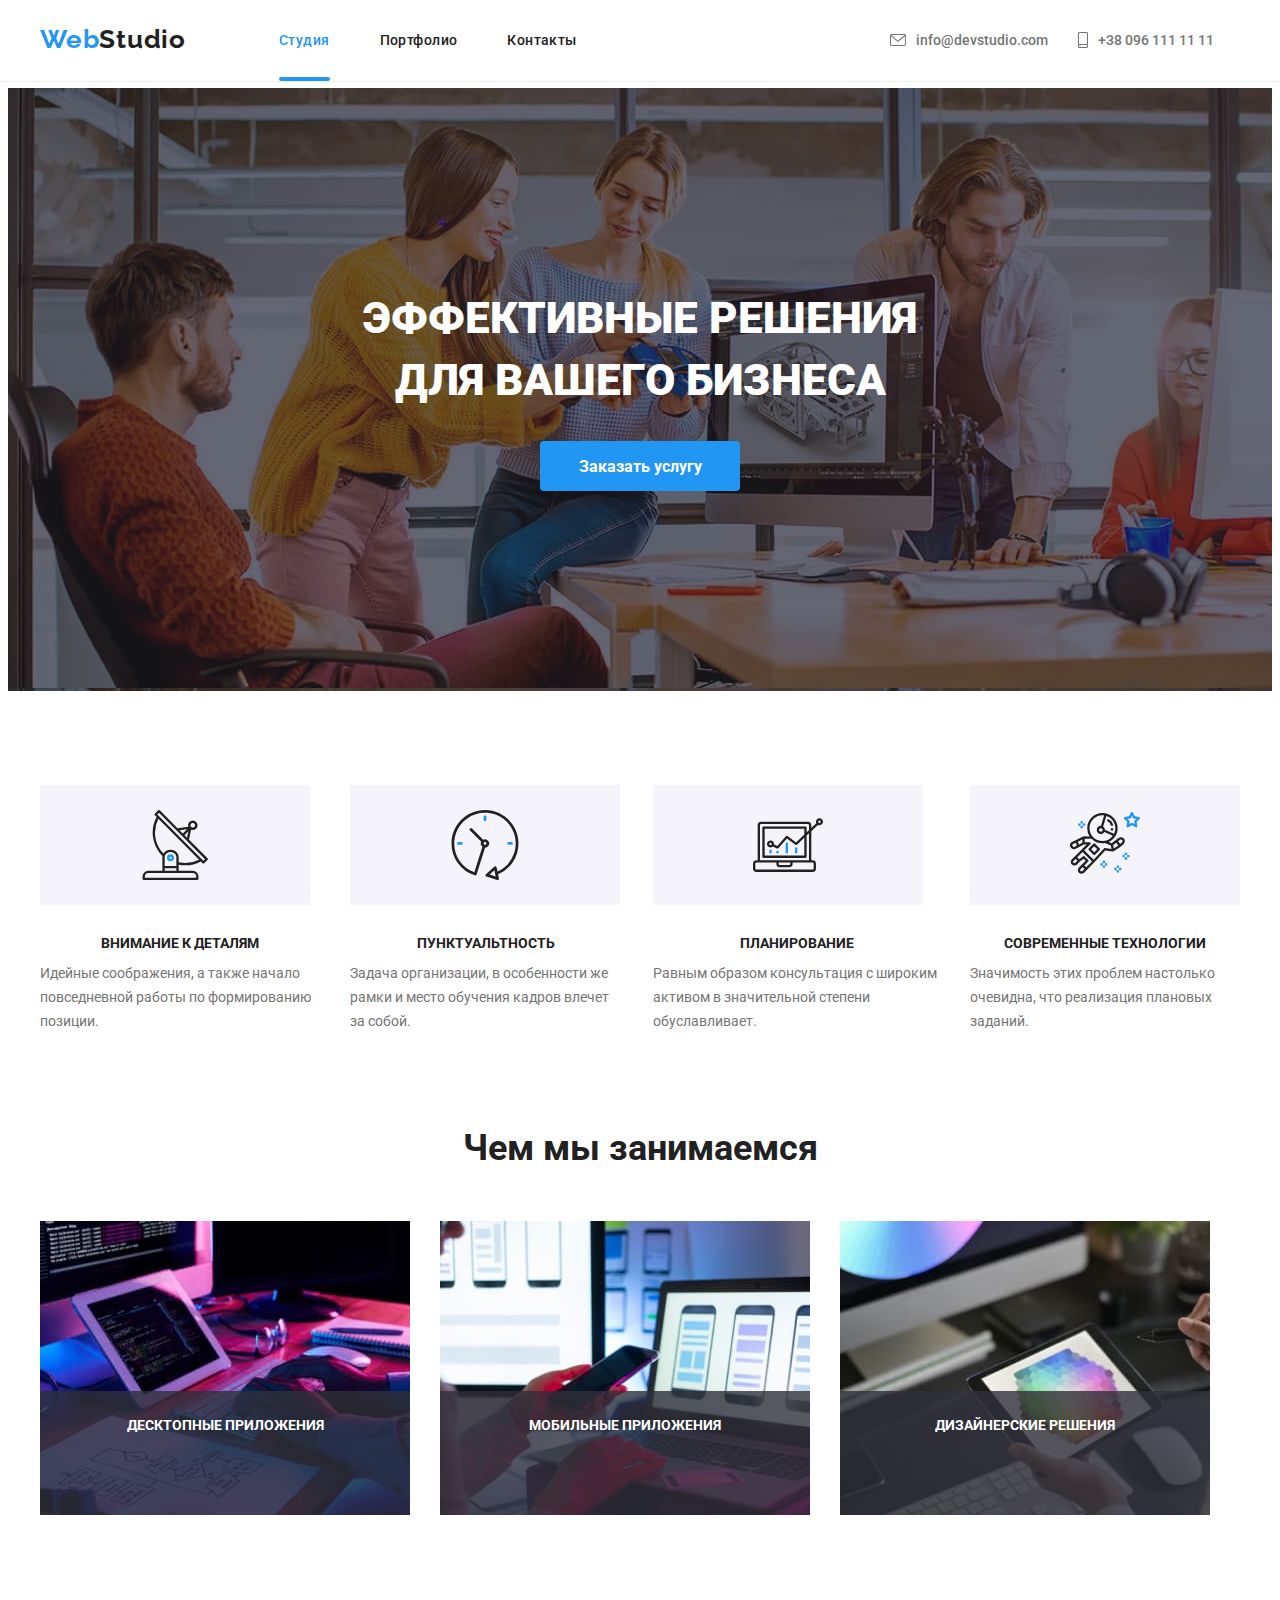
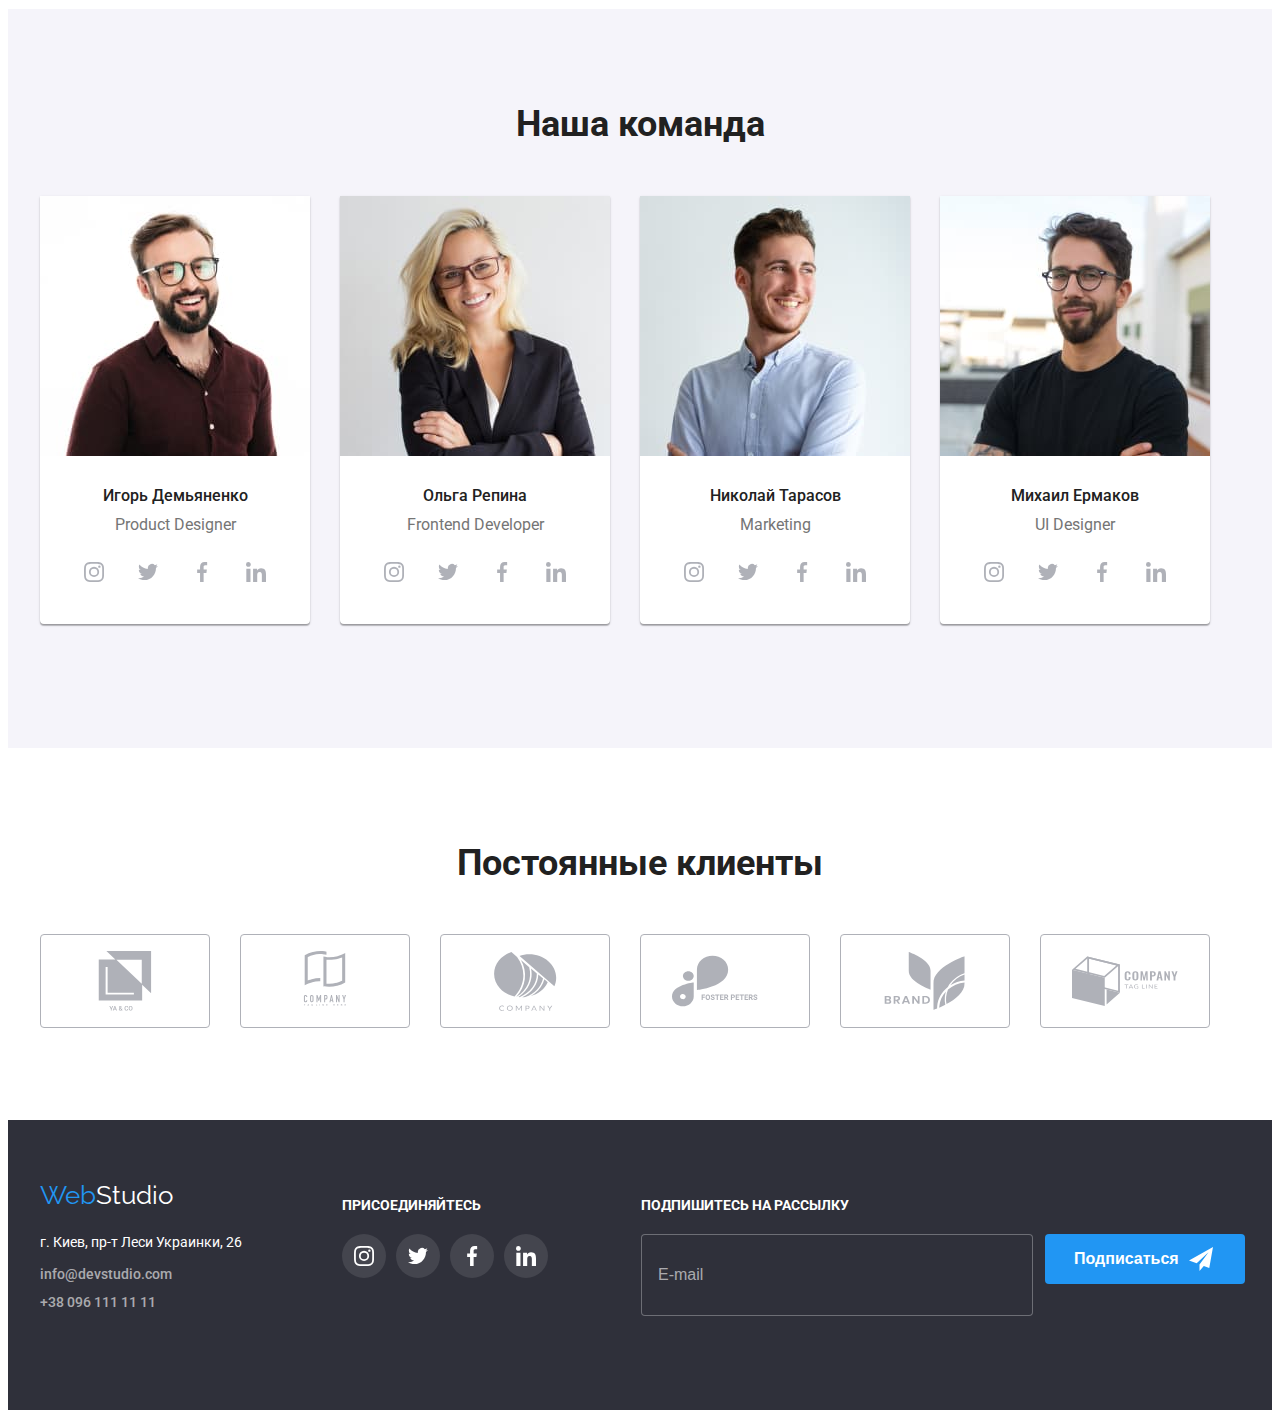
==== commit 13c4701d: "second commit" ====
--- a/index.html
+++ b/index.html
@@ -21,42 +21,53 @@
     <!--Шапка сайта-->
     <header class="header header-line">
     <div class="container header__box">
-        <nav class="header__nav">
-            <a href="index.html" class="header__logo" lang="en">Web<span class="header__text-logo">Studio</span></a>
-
-            <button type="button" class="haeder__button" aria-expanded="false" data-menu-button>
-                <svg width="40" height="40" aria-label="мобильное меню">
-                    <use class="icon-menu" href="./img/sprite header.svg#menu"></use>
-                    <use class="icon-close" href="./img/sprite header.svg#close"></use>
-                </svg>
-            </button>
-            <div class="haeder__menu" data-menu></div>
-
-            <ul class="header__list">
-                <li class="header__site"> <a href="./index.html" class="header__site-link current">Студия</a></li>
-                <li class="header__site"> <a href="./portfolio.html" class="header__site-link">Портфолио</a></li>
-                <li class="header__site"> <a href="./contact.html" class="header__site-link">Контакты</a></li>
+
+        <a href="index.html" class="header__logo" lang="en">Web<span class="header__text-logo">Studio</span></a>
+
+        <button type="button" class="haeder__button" aria-expanded="false" data-menu-button>
+            <svg width="40" height="40" aria-label="мобильное меню">
+                <use class="icon-menu" href="./img/sprite header.svg#menu"></use>
+                <use class="icon-close" href="./img/sprite header.svg#close"></use>
+            </svg>
+        </button>
+
+        <div class="haeder__menu" data-menu>
+            <nav class="header__nav">
+                
+                <ul class="header__list">
+                    <li class="header__site"> <a href="./index.html" class="header__site-link current">Студия</a></li>
+                    <li class="header__site"> <a href="./portfolio.html" class="header__site-link">Портфолио</a></li>
+                    <li class="header__site"> <a href="./contact.html" class="header__site-link">Контакты</a></li>
+                </ul>
+            </nav>
+            
+            <ul class="header__contact">
+                <li class="header__site">
+                    <a href="mailto:info@devstudio.com" class="header__link-auth haeder__mail">
+                        <svg class="header__mail-icon" width="16" height="12">
+                            <use href="./img/sprite.svg#icon-envelope"></use>
+                        </svg> info@devstudio.com
+                    </a>
+                </li>
+            
+                <li class="header__site">
+                    <a href="tell:+380961111111" class="header__link-auth haeder__tell">
+                        <svg class="header__tell-icon" width="10" height="16">
+                            <use href="./img/sprite.svg#icon-smartphone"></use>
+                        </svg>
+                        +38 096 111 11 11
+                    </a>
+                </li>
             </ul>
-        </nav>
-           
-        <ul class="header__contact">
-            <li class="header__site">
-                <a href="mailto:info@devstudio.com" class="header__link-auth">
-                    <svg class="header__mail-icon" width="16" height="12">
-                        <use href="./img/sprite.svg#icon-envelope"></use>
-                    </svg> info@devstudio.com
-                </a>
-            </li>
-
-            <li class="header__site">
-                <a href="tell:+380961111111" class="header__link-auth">
-                    <svg class="header__tell-icon" width="10" height="16">
-                        <use href="./img/sprite.svg#icon-smartphone"></use>
-                    </svg>
-                +38 096 111 11 11
-                </a> 
-            </li>
-        </ul>
+            <ul class="header__social-list"> 
+            <li class="header__social-site"><a href="" class="header__social-link">Instagram</a></li>
+            <li class="header__social-site"><a href="" class="header__social-link">Twitter</a></li>
+            <li class="header__social-site"><a href="" class="header__social-link">Facebook</a></li>
+            <li class="header__social-site"><a href="" class="header__social-link">Linkedin</a></li>
+            </ul>
+        </div>
+
+        
     </div>
     </header>
 
--- a/css/main.min.css
+++ b/css/main.min.css
@@ -1,2 +1,2 @@
-body{background-color:var(--primari-white-color);font-family:'Roboto', sans-serif;padding-top:80px}body li{list-style-type:none}body a{text-decoration:none}body .container{margin-left:auto;margin-right:auto;padding-left:15px;padding-right:15px}@media screen and (min-width: 480px){body .container{width:480px}}@media screen and (min-width: 768px){body .container{width:768px}}@media screen and (min-width: 1200px){body .container{width:1200px}}@media screen and (min-width: 480px){.header__box{position:relative}}.header-line{position:fixed;width:100%;background-color:#ffffff;border-bottom:1px solid #ECECEC;top:0px;left:0px;z-index:9}@media screen and (min-width: 768px){.header__box{display:-webkit-box;display:-ms-flexbox;display:flex;-webkit-box-align:center;-ms-flex-align:center;align-items:center}}.header__nav{padding-top:16px;padding-bottom:16px}.header__logo{color:#2196F3;font-family:'Raleway', sans-serif;font-weight:700;font-size:24px;line-height:1.16}.header__text-logo{color:#212121}.haeder__button{position:absolute;top:10px;right:15px;display:-webkit-inline-box;display:-ms-inline-flexbox;display:inline-flex;margin:0px;padding:0px;border:none;background-color:transparent;z-index:1}.haeder__button .icon-close{display:none}.haeder__button.is-open .icon-close{display:block}.haeder__button.is-open .icon-menu{display:none}.haeder__menu{display:none;position:absolute;top:0;left:0;width:100%;height:796px;background-color:#ffffff}.haeder__menu.is-open{display:block}.header__list{display:none;top:48px;left:40px;margin-top:0px;margin-right:0px;margin-bottom:0px;margin-left:0px;padding:0px}.header__list .header__site-link.current{color:#2196F3}.header__list .current::after{display:none}.header__list .header__site+.header__site{margin-bottom:10px}@media screen and (min-width: 480px){.header__site-link{display:block;color:#212121;font-weight:500;font-size:40px;line-height:1.17;padding-top:32px;padding-bottom:32px;-webkit-transition-property:color;transition-property:color;-webkit-transition-duration:250ms;transition-duration:250ms;-webkit-transition-timing-function:cubic-bezier(0.4, 0, 0.2, 1);transition-timing-function:cubic-bezier(0.4, 0, 0.2, 1)}.header__site-link:focus,.header__site-link:hover{color:#2196F3}}@media screen and (min-width: 768px){.header__nav{display:-webkit-box;display:-ms-flexbox;display:flex;padding-top:26px;padding-bottom:26px}}@media screen and (min-width: 768px){.haeder__menu,.haeder__button{display:none}}@media screen and (min-width: 768px){.header__logo{color:#2196F3;font-family:'Raleway', sans-serif;font-weight:700;font-size:26px;line-height:1.2;padding-top:24px;padding-bottom:25px}}@media screen and (min-width: 768px){.header__text-logo{color:#212121}}@media screen and (min-width: 768px){.header__list{display:-webkit-box;display:-ms-flexbox;display:flex;margin-top:0px;margin-right:0px;margin-bottom:0px;margin-left:93px;padding:0px}.header__list .header__site-link.current{color:#2196F3}.header__list .current::after{content:"";position:absolute;display:block;width:100%;height:4px;background-color:#2196F3;border-radius:2px;left:0px;bottom:0px}.header__list .header__site+.header__site{margin-left:50px}}@media screen and (min-width: 768px){.header__site{position:relative}}@media screen and (min-width: 768px){.header__site-link{display:block;color:#212121;font-weight:500;font-size:14px;line-height:1.2;padding-top:32px;padding-bottom:32px;-webkit-transition-property:color, fill;transition-property:color, fill;-webkit-transition-duration:250ms;transition-duration:250ms;-webkit-transition-timing-function:cubic-bezier(0.4, 0, 0.2, 1);transition-timing-function:cubic-bezier(0.4, 0, 0.2, 1)}.header__site-link:focus,.header__site-link:hover{color:#2196F3;fill:#2196F3}}@media screen and (min-width: 1200px){.header__nav{display:-webkit-box;display:-ms-flexbox;display:flex}}@media screen and (min-width: 1200px){.header__logo{color:#2196F3;font-family:'Raleway', sans-serif;font-weight:700;font-size:26px;line-height:1.2;padding-top:24px;padding-bottom:25px}}@media screen and (min-width: 1200px){.header__text-logo{color:#212121}}@media screen and (min-width: 1200px){.header__list{display:-webkit-box;display:-ms-flexbox;display:flex;margin-top:0px;margin-right:0px;margin-bottom:0px;margin-left:93px;padding:0px}.header__list .header__site-link.current{color:#2196F3}.header__list .current::after{content:"";position:absolute;display:block;width:100%;height:4px;background-color:#2196F3;border-radius:2px;left:0px;bottom:0px}.header__list .header__site+.header__site{margin-left:50px}}@media screen and (min-width: 1200px){.header__site{position:relative}}@media screen and (min-width: 1200px){.header__site-link{display:block;color:#212121;font-weight:500;font-size:14px;line-height:1.2;padding-top:32px;padding-bottom:32px;-webkit-transition-property:color, fill;transition-property:color, fill;-webkit-transition-duration:250ms;transition-duration:250ms;-webkit-transition-timing-function:cubic-bezier(0.4, 0, 0.2, 1);transition-timing-function:cubic-bezier(0.4, 0, 0.2, 1)}.header__site-link:focus,.header__site-link:hover{color:#2196F3;fill:#2196F3}}.header__contact{display:none}@media screen and (min-width: 1200px){.header__contact .header__site+.header__site{margin-left:50px}}@media screen and (min-width: 1200px){.header__site{position:relative}}@media screen and (min-width: 1200px){.header__link-auth{display:-webkit-inline-box;display:-ms-inline-flexbox;display:inline-flex;-webkit-box-align:center;-ms-flex-align:center;align-items:center;color:#757575;font-weight:500;font-size:14px;line-height:1.2;padding-top:32px;padding-bottom:32px;fill:#757575;-webkit-transition-property:color;transition-property:color;-webkit-transition-duration:250ms;transition-duration:250ms;-webkit-transition-timing-function:cubic-bezier(0.4, 0, 0.2, 1);transition-timing-function:cubic-bezier(0.4, 0, 0.2, 1)}.header__link-auth:hover,.header__link-auth:focus{color:#2196F3;fill:#2196F3}}@media screen and (min-width: 1200px){.header__mail-icon{margin-right:10px;fill:currentColor}}@media screen and (min-width: 1200px){.header__tell-icon{margin-right:10px;fill:currentColor}}.hero{background-color:#2F303A;text-align:center;padding-top:118px;padding-bottom:118px;max-width:1600px;margin-left:auto;margin-right:auto;background-image:-webkit-gradient(linear, left top, right top, from(rgba(47,48,58,0.4)), to(rgba(47,48,58,0.4))),url(../img/Img.jpg);background-image:linear-gradient(to right, rgba(47,48,58,0.4), rgba(47,48,58,0.4)),url(../img/Img.jpg);-webkit-transition-property:-webkit-box-shadow;transition-property:-webkit-box-shadow;transition-property:box-shadow;transition-property:box-shadow, -webkit-box-shadow;-webkit-transition-duration:250ms;transition-duration:250ms;-webkit-transition-timing-function:cubic-bezier(0.4, 0, 0.2, 1);transition-timing-function:cubic-bezier(0.4, 0, 0.2, 1)}.hero:hover{-webkit-box-shadow:0px 4px 4px rgba(0,0,0,0.25);box-shadow:0px 4px 4px rgba(0,0,0,0.25)}@media screen and (min-width: 1200px){.hero{padding-top:200px;padding-bottom:200px}}.hero__text{margin-top:0px;margin-bottom:30px;color:#fff;font-weight:900;font-size:26px;line-height:1.61}@media screen and (min-width: 1200px){.hero__text{font-size:44px;line-height:1.4}}.hero__button{background-color:#2196F3;color:#fff;font-family:inherit;font-weight:700;font-size:16px;line-height:1.2;cursor:pointer;padding:10px 32px;border-radius:4px;text-align:center;border:none;min-width:200px;height:50px;-webkit-transition-property:background-color;transition-property:background-color;-webkit-transition-duration:250ms;transition-duration:250ms;-webkit-transition-timing-function:cubic-bezier(0.4, 0, 0.2, 1);transition-timing-function:cubic-bezier(0.4, 0, 0.2, 1)}.hero__button:hover,.hero__button:focus{background-color:#188CE8}.benefits-section{padding-top:60px;padding-bottom:60px}@media screen and (min-width: 1200px){.benefits-section{padding-top:94px;padding-bottom:94px}}.benefits__list{margin-top:0px;-webkit-padding-start:0px;padding-inline-start:0px;margin-bottom:0px}@media screen and (min-width: 768px) and (max-width: 1199px){.benefits__list{display:-webkit-box;display:-ms-flexbox;display:flex;-ms-flex-wrap:wrap;flex-wrap:wrap;margin-left:-15px;margin-right:-15px}}@media screen and (min-width: 1200px){.benefits__list{display:-webkit-box;display:-ms-flexbox;display:flex}.benefits__list>.benefits__element+.benefits__element{margin-left:30px}}@media screen and (min-width: 768px) and (max-width: 1199px){.benefits__element{display:-webkit-box;display:-ms-flexbox;display:flex;-ms-flex-wrap:wrap;flex-wrap:wrap;width:calc((100% - 2 * 30px) / 2);margin-left:15px;margin-right:15px;margin-bottom:30px}}.benefits__title{margin-top:0px;margin-bottom:10px;color:#212121;font-weight:700;font-size:14px;line-height:1.2;text-align:center}.benefits__text{margin-top:0px;margin-bottom:0px;color:#757575;font-weight:400;font-size:14px;line-height:1.7}.benefits__element-icon{width:100%;height:120px;margin-bottom:30px;background-color:#F5F4FA;display:-webkit-box;display:-ms-flexbox;display:flex;-webkit-box-pack:center;-ms-flex-pack:center;justify-content:center;-webkit-box-align:center;-ms-flex-align:center;align-items:center}@media screen and (min-width: 1200px){.benefits__element-icon{width:270px}}@media screen and (max-width: 1199px){.work{display:none}}@media screen and (min-width: 1200px){.work{padding-bottom:94px}}@media screen and (min-width: 1200px){.work__title{margin-top:0px;margin-bottom:50px;color:#212121;font-weight:700;font-size:36px;line-height:1.2;text-align:center}}@media screen and (min-width: 1200px){.work__list{display:-webkit-box;display:-ms-flexbox;display:flex;margin-top:0px;margin-bottom:0px;-webkit-padding-start:0px;padding-inline-start:0px}.work__list>.work__foto+.work__foto{margin-left:30px}}@media screen and (min-width: 1200px){.work__foto{position:relative}}@media screen and (min-width: 1200px){.work__foto-title{position:absolute;left:0px;bottom:0px;width:100%;height:70px;padding-top:27px;padding-bottom:27px;background:rgba(47,48,58,0.8)}}@media screen and (min-width: 1200px){.work__name-foto{font-weight:700;font-size:14px;line-height:1.14;text-align:center;color:#fff;margin:0px}}@media screen and (min-width: 1200px){.work__image{display:block}}.team{padding-top:60px;padding-bottom:60px;background-color:#F5F4FA}@media screen and (min-width: 1200px){.team{padding-top:94px;padding-bottom:94px}}.team__title{color:#212121;font-weight:700;font-size:28px;line-height:1.17;text-align:center;margin-top:0px;margin-bottom:30px}@media screen and (min-width: 1200px){.team__title{font-size:36px;line-height:1.2;margin-bottom:50px}}.team__list{-webkit-padding-start:0px;padding-inline-start:0px;margin-top:0px;margin-bottom:0px}@media screen and (min-width: 768px) and (max-width: 1199px){.team__list{display:-webkit-box;display:-ms-flexbox;display:flex;-ms-flex-wrap:wrap;flex-wrap:wrap}}@media screen and (min-width: 1200px){.team__list{display:-webkit-box;display:-ms-flexbox;display:flex}.team__list>.team__card+.team__card{margin-left:30px}}.team__card{background-color:#fff;text-align:center;margin-bottom:30px;border-radius:0px 0px 4px 4px;-webkit-box-shadow:0px 1px 3px 0px rgba(0,0,0,0.12),0px 1px 1px 0px rgba(0,0,0,0.14),0px 2px 1px 0px rgba(0,0,0,0.2);box-shadow:0px 1px 3px 0px rgba(0,0,0,0.12),0px 1px 1px 0px rgba(0,0,0,0.14),0px 2px 1px 0px rgba(0,0,0,0.2)}@media screen and (min-width: 768px) and (max-width: 1199px){.team__card{display:-webkit-box;display:-ms-flexbox;display:flex;-ms-flex-wrap:wrap;flex-wrap:wrap;width:calc((100% - 2 * 30px) / 2);margin-left:15px;margin-right:15px;margin-bottom:30px}}.team__foto{display:block}.team__info{width:100%;padding-top:30px;padding-bottom:24px}@media screen and (min-width: 1200px){.team__info{padding-top:30px;padding-bottom:30px}}.team__name{color:#212121;font-weight:500;font-size:16px;line-height:1.2;margin-top:0px;margin-bottom:10px}.team__position{color:#757575;font-weight:400;font-size:16px;line-height:1.2;margin-top:0px;margin-bottom:16px}.team__icon-list{display:-webkit-box;display:-ms-flexbox;display:flex;padding:0px;-webkit-box-pack:center;-ms-flex-pack:center;justify-content:center}.team__icon-list .team__icon+.team__icon{margin-left:10px}@media screen and (min-width: 1200px){.team__icon-list{margin:0px 32px 0px 32px}}.team__link{display:-webkit-box;display:-ms-flexbox;display:flex;margin:0px;background-color:#fff;fill:#AFB1B8;width:44px;height:44px;-webkit-box-pack:center;-ms-flex-pack:center;justify-content:center;-webkit-box-align:center;-ms-flex-align:center;align-items:center;border-radius:50%;-webkit-transition-property:background-color, fill;transition-property:background-color, fill;-webkit-transition-duration:250ms;transition-duration:250ms;-webkit-transition-timing-function:cubic-bezier(0.4, 0, 0.2, 1);transition-timing-function:cubic-bezier(0.4, 0, 0.2, 1)}.team__link:hover,.team__link:focus{background-color:#2196F3;fill:#fff}.team__social-icon{display:-webkit-box;display:-ms-flexbox;display:flex;margin:0px;padding:0px}.clients{padding-top:60px;padding-bottom:60px}@media screen and (min-width: 1200px){.clients{padding-top:94px;padding-bottom:94px}}.clients__tile{color:#212121;font-weight:700;font-size:28px;line-height:1.17;text-align:center;margin-top:0px;margin-bottom:30px}@media screen and (min-width: 1200px){.clients__tile{font-size:36px;margin-bottom:50px}}.clients__list{-webkit-padding-start:0px;padding-inline-start:0px;display:-webkit-box;display:-ms-flexbox;display:flex;margin-bottom:0px}@media screen and (max-width: 1199px){.clients__list{-ms-flex-wrap:wrap;flex-wrap:wrap;margin-top:0px;margin-left:-15px;margin-right:-15px}}@media screen and (min-width: 1200px){.clients__list{-webkit-padding-start:0px;padding-inline-start:0px}.clients__list .clients__element+.clients__element{margin-left:30px}}.clients__element{display:-webkit-box;display:-ms-flexbox;display:flex;height:92px}@media screen and (max-width: 767px){.clients__element{-ms-flex-wrap:wrap;flex-wrap:wrap;width:calc((100% - 4 * 15px) / 2);margin-left:15px;margin-right:15px;margin-bottom:30px}}@media screen and (min-width: 768px) and (max-width: 1199px){.clients__element{-ms-flex-wrap:wrap;flex-wrap:wrap;width:calc((100% - 6 * 15px) / 3);margin-left:15px;margin-right:15px;margin-bottom:30px}}@media screen and (min-width: 1200px){.clients__element{width:170px;height:92px}}.clients__link{width:100%;height:100%;display:-webkit-box;display:-ms-flexbox;display:flex;-webkit-box-pack:center;-ms-flex-pack:center;justify-content:center;-webkit-box-align:center;-ms-flex-align:center;align-items:center;margin:0px;border:1px solid #afb1b8;border-radius:4px;fill:#AFB1B8;-webkit-transition-property:border, fill;transition-property:border, fill;-webkit-transition-duration:250ms;transition-duration:250ms;-webkit-transition-timing-function:cubic-bezier(0.4, 0, 0.2, 1);transition-timing-function:cubic-bezier(0.4, 0, 0.2, 1)}.clients__link:hover,.clients__link:focus{border:1px solid #2196f3;fill:#2196F3}.footer{background-color:#2F303A;padding-top:60px;padding-bottom:60px}@media screen and (max-width: 767px){.footer{text-align:center}}@media screen and (min-width: 768px) and (max-width: 1199px){.footer__container{display:-webkit-box;display:-ms-flexbox;display:flex;-ms-flex-wrap:wrap;flex-wrap:wrap;-webkit-box-pack:center;-ms-flex-pack:center;justify-content:center}}@media screen and (min-width: 1200px){.footer__container{display:-webkit-box;display:-ms-flexbox;display:flex}}.footer__logo{display:block;color:#2196F3;font-family:'Raleway', sans-serif;font-weight:400;font-size:24px;line-height:1.16;margin-bottom:20px}@media screen and (max-width: 767px){.footer__logo{text-align:center}}@media screen and (min-width: 1200px){.footer__logo{font-size:26px;line-height:1.2}}.footer__text-logo{color:#fff}.footer__section{list-style:none}.footer__addres{font-style:inherit}@media screen and (max-width: 1199px){.footer__addres{margin-bottom:60px}}@media screen and (min-width: 768px){.footer__addres{width:232px}}.footer__strit{color:#fff;font-style:normal;font-weight:400;font-size:14px;line-height:1.7;margin-top:0px;margin-bottom:8px}@media screen and (min-width: 1200px){.footer__strit{margin-bottom:9px}}.footer__contact{padding:0px;margin:0px}@media screen and (max-width: 1199px){.footer__mail{margin-bottom:8px}}@media screen and (min-width: 1200px){.footer__mail{margin-bottom:9px}}.footer__tell{padding:0px;margin:0px}.footer__link{color:rgba(255,255,255,0.6);font-weight:500;font-size:14px;line-height:1.2;padding:0px;-webkit-transition-property:color;transition-property:color;-webkit-transition-duration:250ms;transition-duration:250ms;-webkit-transition-timing-function:cubic-bezier(0.4, 0, 0.2, 1);transition-timing-function:cubic-bezier(0.4, 0, 0.2, 1)}@media screen and (max-width: 767px){.footer__box{margin-bottom:60px}}@media screen and (min-width: 768px) and (max-width: 1199px){.footer__box{margin-left:165px;margin-bottom:102px;padding-top:5px;padding-bottom:0px}}@media screen and (min-width: 1200px){.footer__box{margin-left:70px;padding-top:18px;padding-bottom:34px}}.footer__box-title{color:#fff;font-weight:700;font-size:14px;line-height:1.14;margin-top:0px;margin-bottom:20px}@media screen and (max-width: 1199px){.footer__box-title{text-align:center}}.footer__list{display:-webkit-box;display:-ms-flexbox;display:flex;-webkit-padding-start:0px;padding-inline-start:0px;margin:0px;-webkit-box-pack:center;-ms-flex-pack:center;justify-content:center}.footer__list .footer__element+.footer__element{margin-left:10px}.footer__box-link{width:44px;height:44px;display:-webkit-box;display:-ms-flexbox;display:flex;-webkit-box-pack:center;-ms-flex-pack:center;justify-content:center;-webkit-box-align:center;-ms-flex-align:center;align-items:center;margin:0px;background-color:rgba(255,255,255,0.1);fill:#fff;border-radius:50%;-webkit-transition-property:background-color, fill;transition-property:background-color, fill;-webkit-transition-duration:250ms;transition-duration:250ms;-webkit-transition-timing-function:cubic-bezier(0.4, 0, 0.2, 1);transition-timing-function:cubic-bezier(0.4, 0, 0.2, 1)}.footer__box-link:hover,.footer__box-link:focus{background-color:#2196F3}.footer__icon-box{fill:#fff}@media screen and (max-width: 767px){.footer__subscription{width:100%}}@media screen and (max-width: 1199px){.footer__subscription{display:inline-block;text-align:center;-webkit-box-pack:center;-ms-flex-pack:center;justify-content:center}}@media screen and (min-width: 1200px){.footer__subscription{margin-left:93px;padding-top:18px;padding-bottom:34px;width:570px}}.footer__subscription-title{font-weight:700;font-size:14px;line-height:1.14;margin-top:0px;margin-bottom:20px;color:#fff}@media screen and (max-width: 1199px){.footer__subscription-title{text-align:center}}@media screen and (min-width: 1200px){.footer__subscription-email{display:-webkit-inline-box;display:-ms-inline-flexbox;display:inline-flex}}.footer__subscription-email input::-webkit-input-placeholder{font-weight:400;font-size:16px;line-height:1.25;color:rgba(255,255,255,0.6)}.footer__subscription-email input:-ms-input-placeholder{font-weight:400;font-size:16px;line-height:1.25;color:rgba(255,255,255,0.6)}.footer__subscription-email input::-ms-input-placeholder{font-weight:400;font-size:16px;line-height:1.25;color:rgba(255,255,255,0.6)}.footer__subscription-email input::placeholder{font-weight:400;font-size:16px;line-height:1.25;color:rgba(255,255,255,0.6)}.footer__subscription-input{display:block;height:50px;padding:15px 16px;cursor:pointer;background-color:#2F303A;color:rgba(255,255,255,0.6);border:1px solid rgba(255,255,255,0.3);border-radius:4px;margin-bottom:20px}@media screen and (max-width: 767px){.footer__subscription-input{width:100%}}@media screen and (min-width: 768px) and (max-width: 1199px){.footer__subscription-input{width:450px}}@media screen and (min-width: 1200px){.footer__subscription-input{display:-webkit-inline-box;display:-ms-inline-flexbox;display:inline-flex;width:358px;margin:0px}}.footer__subscription-button{display:-webkit-inline-box;display:-ms-inline-flexbox;display:inline-flex;-webkit-box-align:center;-ms-flex-align:center;align-items:center;font-weight:700;font-size:16px;line-height:1.87;text-align:center;min-width:200px;height:50px;cursor:pointer;color:#fff;background:#2196F3;padding:10px 28px 10px 29px;border-radius:4px;border:none}@media screen and (min-width: 1200px){.footer__subscription-button{margin-left:12px}}.footer__subscription-icon{-webkit-box-align:center;-ms-flex-align:center;align-items:center;padding:0px;margin:0px;margin-left:10px}.portfolio{padding-top:60px;padding-bottom:60px}@media screen and (min-width: 1200px){.portfolio{padding-top:94px;padding-bottom:94px}}.portfolio__filter{display:-webkit-box;display:-ms-flexbox;display:flex;-ms-flex-wrap:wrap;flex-wrap:wrap;margin-top:0px;margin-bottom:40px;-webkit-padding-start:0px;padding-inline-start:0px}.portfolio__filter>.portfolio__btn+.portfolio__btn{margin-left:8px}.portfolio__filter .current{background-color:#2196F3;color:#fff}.portfolio__filter button:hover,.portfolio__filter button:focus{background-color:#2196F3;color:#fff;-webkit-box-shadow:0px 4px 4px rgba(0,0,0,0.25);box-shadow:0px 4px 4px rgba(0,0,0,0.25)}.portfolio__filter button{font-family:inherit;font-weight:500;font-size:16px;line-height:1.6;color:#212121;background-color:#F5F4FA;cursor:pointer;padding:6px 22px;border-radius:4px;display:inline-block;text-align:center;border:none;margin-bottom:0px;-webkit-transition-property:background-color, color, -webkit-box-shadow;transition-property:background-color, color, -webkit-box-shadow;transition-property:background-color, color, box-shadow;transition-property:background-color, color, box-shadow, -webkit-box-shadow;-webkit-transition-duration:250ms;transition-duration:250ms;-webkit-transition-timing-function:cubic-bezier(0.4, 0, 0.2, 1);transition-timing-function:cubic-bezier(0.4, 0, 0.2, 1)}@media screen and (min-width: 768px){.portfolio__filter{margin-bottom:30px;-webkit-box-pack:center;-ms-flex-pack:center;justify-content:center}}@media screen and (min-width: 1200px){.portfolio__filter{margin-bottom:50px;-webkit-box-pack:center;-ms-flex-pack:center;justify-content:center}}@media screen and (max-width: 767px){.portfolio__filter .portfolio__btn{margin-bottom:15px}}.portfolio__btn-all{min-width:73px}.portfolio__btn-site{min-width:128px}.portfolio__btn-app{min-width:145px}.portfolio__btn-desighn{min-width:103px}.portfolio__btn-marketing{min-width:130px}@media screen and (min-width: 1200px){.portfolio__galery{display:-webkit-box;display:-ms-flexbox;display:flex;-ms-flex-wrap:wrap;flex-wrap:wrap;margin-top:0px;-webkit-padding-start:0px;padding-inline-start:0px}}@media screen and (min-width: 1200px){.portfolio__image{position:relative;overflow:hidden}.portfolio__image::before{content:'';display:-webkit-box;display:-ms-flexbox;display:flex;position:absolute;left:0px;top:294px;width:370px;height:294px;background:rgba(33,150,243,0.9);-webkit-transition:-webkit-transform 250ms cubic-bezier(0.4, 0, 0.2, 1);transition:-webkit-transform 250ms cubic-bezier(0.4, 0, 0.2, 1);transition:transform 250ms cubic-bezier(0.4, 0, 0.2, 1);transition:transform 250ms cubic-bezier(0.4, 0, 0.2, 1), -webkit-transform 250ms cubic-bezier(0.4, 0, 0.2, 1)}}@media screen and (min-width: 1200px){.portfolio__content{position:absolute;width:322px;height:168px;left:24px;top:357px;-webkit-transition:-webkit-transform 250ms cubic-bezier(0.4, 0, 0.2, 1);transition:-webkit-transform 250ms cubic-bezier(0.4, 0, 0.2, 1);transition:transform 250ms cubic-bezier(0.4, 0, 0.2, 1);transition:transform 250ms cubic-bezier(0.4, 0, 0.2, 1), -webkit-transform 250ms cubic-bezier(0.4, 0, 0.2, 1)}}@media screen and (min-width: 1200px){.portfolio__cards-text{font-weight:400;font-size:18px;line-height:1.55;color:#ffffff;margin:0px}}@media screen and (min-width: 1200px){.portfolio__item{margin-bottom:30px;margin-right:30px;-webkit-transition-property:opacity, -webkit-box-shadow;transition-property:opacity, -webkit-box-shadow;transition-property:opacity, box-shadow;transition-property:opacity, box-shadow, -webkit-box-shadow;-webkit-transition-duration:250ms;transition-duration:250ms;-webkit-transition-timing-function:cubic-bezier(0.4, 0, 0.2, 1);transition-timing-function:cubic-bezier(0.4, 0, 0.2, 1)}.portfolio__item:hover{-webkit-box-shadow:0px 4px 4px rgba(0,0,0,0.25);box-shadow:0px 4px 4px rgba(0,0,0,0.25)}.portfolio__item:nth-child(3n){margin-right:0px}.portfolio__item:nth-last-child(-n+3){margin-bottom:0px}.portfolio__item img{display:block}.portfolio__item:hover ::before,.portfolio__item:hover .portfolio__content{-webkit-transform:translateY(-294px);transform:translateY(-294px)}}@media screen and (min-width: 1200px){.portfolio__text{padding:20px 24px}}@media screen and (min-width: 1200px){.portfolio__name{font-weight:700;font-size:18px;line-height:2;color:#212121;margin-top:0px;margin-bottom:4px}}@media screen and (min-width: 1200px){.portfolio__work{font-weight:400;font-size:16px;line-height:1.9;color:#757575;margin-top:0px;margin-bottom:0px}}@media screen and (min-width: 1200px){.portfolio__border{width:370px;border-left:1px solid #eee;border-right:1px solid #eee;border-bottom:1px solid #eee}}.backdrop{position:fixed;top:0px;left:0px;width:100%;height:100%;z-index:10;background:rgba(0,0,0,0.2);-webkit-transition-property:opacity, -webkit-box-shadow;transition-property:opacity, -webkit-box-shadow;transition-property:opacity, box-shadow;transition-property:opacity, box-shadow, -webkit-box-shadow;-webkit-transition-duration:250ms;transition-duration:250ms;-webkit-transition-timing-function:cubic-bezier(0.4, 0, 0.2, 1);transition-timing-function:cubic-bezier(0.4, 0, 0.2, 1)}.backdrop__modal{position:relative;width:450px;height:609px;top:50%;left:50%;-webkit-transform:translate(-50%, -50%);transform:translate(-50%, -50%);background-color:#fff;border-radius:4px;-webkit-box-shadow:0px 1px 3px rgba(0,0,0,0.12),0px 1px 1px rgba(0,0,0,0.14),0px 2px 1px rgba(0,0,0,0.2);box-shadow:0px 1px 3px rgba(0,0,0,0.12),0px 1px 1px rgba(0,0,0,0.14),0px 2px 1px rgba(0,0,0,0.2)}@media screen and (min-width: 1200px){.backdrop__modal{width:528px;height:581px}}.backdrop__modal-btn{display:-webkit-box;display:-ms-flexbox;display:flex;-webkit-box-pack:center;-ms-flex-pack:center;justify-content:center;-webkit-box-align:center;-ms-flex-align:center;align-items:center;position:absolute;top:8px;right:8px;width:30px;height:30px;background:#fff;border:1px solid rgba(0,0,0,0.1);border-radius:50%;padding:0;cursor:pointer;fill:#000000}.backdrop__icon-close{-webkit-transition-property:fill;transition-property:fill;-webkit-transition-duration:250ms;transition-duration:250ms;-webkit-transition-timing-function:cubic-bezier(0.4, 0, 0.2, 1);transition-timing-function:cubic-bezier(0.4, 0, 0.2, 1)}.backdrop__icon-close:hover{fill:#188CE8}.is-hidden{opacity:0;pointer-events:none}.backdrop__form{width:100%;height:100%;padding:40px}.backdrop__form-title{font-weight:700;font-size:20px;line-height:1.5;text-align:center;margin-top:0px;margin-bottom:12px}@media screen and (min-width: 1200px){.backdrop__form-title{line-height:1.15}}.backdrop__form-field{display:-webkit-box;display:-ms-flexbox;display:flex;position:relative;-webkit-box-orient:vertical;-webkit-box-direction:normal;-ms-flex-direction:column;flex-direction:column;margin-bottom:10px;fill:#000000;-webkit-transition:-webkit-transform 250ms cubic-bezier(0.4, 0, 0.2, 1);transition:-webkit-transform 250ms cubic-bezier(0.4, 0, 0.2, 1);transition:transform 250ms cubic-bezier(0.4, 0, 0.2, 1);transition:transform 250ms cubic-bezier(0.4, 0, 0.2, 1), -webkit-transform 250ms cubic-bezier(0.4, 0, 0.2, 1);font-weight:400;font-size:12px;line-height:1.16;color:#757575}.backdrop__form-input{display:-webkit-box;display:-ms-flexbox;display:flex;margin-top:4px;padding:12px 12px 12px 42px;height:40px;border:1px solid rgba(33,33,33,0.2);border-radius:4px;cursor:pointer}.backdrop__form-input:focus+.backdrop__icon-form{fill:#2196F3}.backdrop__form-input:focus,.backdrop__form-texterea:focus{outline:1px solid #2196F3}.backdrop__icon-form{position:absolute;top:28px;right:12px;bottom:11px;left:12px}.backdrop__form-texterea{border:1px solid rgba(33,33,33,0.2);border-radius:4px;resize:none;width:370px;height:120px;padding:12px 16px;margin-top:4px;cursor:pointer}@media screen and (min-width: 1200px){.backdrop__form-texterea{width:448px}}textarea::-webkit-input-placeholder{font-weight:400;font-size:14px;line-height:1.14;color:rgba(117,117,117,0.5)}textarea:-ms-input-placeholder{font-weight:400;font-size:14px;line-height:1.14;color:rgba(117,117,117,0.5)}textarea::-ms-input-placeholder{font-weight:400;font-size:14px;line-height:1.14;color:rgba(117,117,117,0.5)}textarea::placeholder{font-weight:400;font-size:14px;line-height:1.14;color:rgba(117,117,117,0.5)}.backdrop__policy{display:-webkit-box;display:-ms-flexbox;display:flex;margin:20px 0px 30px 0px}.backdrop__agree{display:-webkit-box;display:-ms-flexbox;display:flex;-webkit-box-align:center;-ms-flex-align:center;align-items:center;font-weight:400;font-size:12px;line-height:1.16;letter-spacing:0.03em;color:#757575}@media screen and (min-width: 1200px){.backdrop__agree{font-size:14px;line-height:1.71;padding-left:12px}}.backdrop__input-agree{position:absolute;width:1px;height:1px;margin:-1px;border:0;padding:0px;clip:rect(0 0 0 0);overflow:hidden}.backdrop__input-agree:checked+.backdrop__icon-agree{background-color:#2196F3;background-image:url(../img/icon-check.svg);background-size:contain;background-origin:border-box;border-color:#2196F3}.backdrop__icon-agree{display:inline-block;width:16px;height:15px;border:2px solid #000000;border-radius:3px;margin-right:8px}@media screen and (min-width: 1200px){.backdrop__icon-agree{margin-right:7px}}.backdrop__contract-link{font-weight:400;font-size:12px;line-height:1.16;letter-spacing:0.03em;-webkit-text-decoration-line:underline;text-decoration-line:underline;color:#2196F3;margin-left:5px}@media screen and (min-width: 1200px){.backdrop__contract-link{font-size:14px;line-height:1.71}}.backdrop__button-form{font-family:inherit;font-weight:700;font-size:16px;line-height:1.87;display:-webkit-box;display:-ms-flexbox;display:flex;margin-left:auto;margin-right:auto;padding:10px 55px 10px 56px;cursor:pointer;max-width:200px;color:#fff;background:#188CE8;-webkit-filter:drop-shadow(0px 4px 4px rgba(0,0,0,0.25));filter:drop-shadow(0px 4px 4px rgba(0,0,0,0.25));border:none;border-radius:4px;-webkit-transition-property:background-color, color, -webkit-box-shadow;transition-property:background-color, color, -webkit-box-shadow;transition-property:background-color, color, box-shadow;transition-property:background-color, color, box-shadow, -webkit-box-shadow;-webkit-transition-duration:250ms;transition-duration:250ms;-webkit-transition-timing-function:cubic-bezier(0.4, 0, 0.2, 1);transition-timing-function:cubic-bezier(0.4, 0, 0.2, 1)}.backdrop__button-form:hover{-webkit-box-shadow:0px 4px 4px rgba(0,0,0,0.15);box-shadow:0px 4px 4px rgba(0,0,0,0.15)}
+body{background-color:var(--primari-white-color);font-family:'Roboto', sans-serif;padding-top:80px}body li{list-style-type:none}body a{text-decoration:none}body .container{margin-left:auto;margin-right:auto;padding-left:15px;padding-right:15px}@media screen and (min-width: 480px){body .container{width:480px}}@media screen and (min-width: 768px){body .container{width:768px}}@media screen and (min-width: 1200px){body .container{width:1200px}}@media screen and (max-width: 767px){.header__box{padding-top:16px;padding-bottom:16px;position:relative}}.header-line{position:fixed;width:100%;background-color:#ffffff;border-bottom:1px solid #ECECEC;top:0px;left:0px;z-index:9}@media screen and (min-width: 768px){.header__box{display:-webkit-box;display:-ms-flexbox;display:flex}}@media screen and (min-width: 768px){.header__nav{display:-webkit-box;display:-ms-flexbox;display:flex}}.header__logo{color:#2196F3;font-family:'Raleway', sans-serif;font-weight:700;font-size:24px;line-height:1.16;letter-spacing:0.03em}@media screen and (max-width: 767px){.header__logo{padding-top:16px;padding-bottom:16px}}@media screen and (min-width: 768px) and (max-width: 1199px){.header__logo{padding-top:26px;padding-bottom:26px}}@media screen and (min-width: 1200px){.header__logo{font-size:26px;line-height:1.2;padding-top:24px;padding-bottom:25px}}.header__text-logo{color:#212121}.haeder__button{position:absolute;top:10px;right:15px;display:-webkit-inline-box;display:-ms-inline-flexbox;display:inline-flex;margin:0px;padding:0px;border:none;background-color:transparent;z-index:1;fill:#212121}.haeder__button .icon-close{display:none}.haeder__button.is-open .icon-close{display:block}.haeder__button.is-open .icon-menu{display:none}.icon-close,.icon-menu:hover{fill:#2196F3}.icon-close,.icon-menu:focus{fill:#2196F3}@media screen and (max-width: 767px){.haeder__menu{display:none;position:absolute;top:0;left:0;width:100%;max-height:796px;background-color:#ffffff;padding:48px 40px 48px 40px}.haeder__menu.is-open{display:block}}@media screen and (min-width: 768px){.haeder__menu{display:-webkit-inline-box;display:-ms-inline-flexbox;display:inline-flex;-webkit-box-align:center;-ms-flex-align:center;align-items:center}}@media screen and (min-width: 1200px){.haeder__menu{display:-webkit-inline-box;display:-ms-inline-flexbox;display:inline-flex;-webkit-box-align:center;-ms-flex-align:center;align-items:center}}@media screen and (min-width: 768px){.haeder__button{display:none}}@media screen and (max-width: 767px){.header__list{padding:0px;margin-top:0px;margin-right:0px;margin-bottom:302px}.header__list .header__site+.header__site{margin-top:32px}}@media screen and (min-width: 768px){.header__list{display:-webkit-box;display:-ms-flexbox;display:flex;margin-top:0px;margin-right:0px;margin-bottom:0px;margin-left:88px;padding:0px}}@media screen and (min-width: 768px) and (min-width: 1200px){.header__list{margin-left:93px}}@media screen and (min-width: 768px){.header__list .header__site-link.current{color:#2196F3}.header__list .current::after{content:"";position:absolute;display:block;width:100%;height:4px;background-color:#2196F3;border-radius:2px;left:0px;bottom:0px}.header__list .header__site+.header__site{margin-left:50px}}@media screen and (min-width: 768px){.header__site{position:relative}}@media screen and (max-width: 767px){.header__site-link{display:block;color:#212121;font-weight:500;font-size:40px;line-height:1.175;letter-spacing:0.02em;padding-top:0px;padding-bottom:0px;-webkit-transition-property:color, fill;transition-property:color, fill;-webkit-transition-duration:250ms;transition-duration:250ms;-webkit-transition-timing-function:cubic-bezier(0.4, 0, 0.2, 1);transition-timing-function:cubic-bezier(0.4, 0, 0.2, 1)}.header__site-link:focus,.header__site-link:hover{color:#2196F3;fill:#2196F3}}@media screen and (min-width: 768px){.header__site-link{display:block;color:#212121;font-weight:500;font-size:14px;line-height:1.2;letter-spacing:0.03em;padding-top:32px;padding-bottom:32px;-webkit-transition-property:color, fill;transition-property:color, fill;-webkit-transition-duration:250ms;transition-duration:250ms;-webkit-transition-timing-function:cubic-bezier(0.4, 0, 0.2, 1);transition-timing-function:cubic-bezier(0.4, 0, 0.2, 1)}.header__site-link:focus,.header__site-link:hover{color:#2196F3;fill:#2196F3}}@media screen and (max-width: 767px){.header__contact{display:-webkit-box;display:-ms-flexbox;display:flex;-webkit-box-orient:vertical;-webkit-box-direction:reverse;-ms-flex-flow:column-reverse;flex-flow:column-reverse;margin-bottom:64px;padding:0px;margin-top:0px}.header__contact .header__site+.header__site{margin-bottom:32px}}@media screen and (min-width: 768px) and (max-width: 1199px){.header__contact{display:block;padding:21px 0px 21px 0px;margin-top:0px;margin-bottom:0px;margin-left:84px}.header__contact .header__site+.header__site{margin-top:10px}}@media screen and (min-width: 1200px){.header__contact{display:-webkit-box;display:-ms-flexbox;display:flex;margin-top:0px;margin-bottom:0px;margin-left:313px;padding:0px}.header__contact .header__site+.header__site{margin-left:30px}}@media screen and (max-width: 767px){.header__link-auth{display:-webkit-box;display:-ms-flexbox;display:flex;-webkit-box-align:center;-ms-flex-align:center;align-items:center;color:#757575;font-weight:500;font-size:24px;line-height:1.16;padding-top:0px;padding-bottom:0px;fill:#757575;-webkit-transition-property:color;transition-property:color;-webkit-transition-duration:250ms;transition-duration:250ms;-webkit-transition-timing-function:cubic-bezier(0.4, 0, 0.2, 1);transition-timing-function:cubic-bezier(0.4, 0, 0.2, 1)}.header__link-auth:hover,.header__link-auth:focus{color:#2196F3;fill:#2196F3}}@media screen and (min-width: 768px){.header__link-auth{display:-webkit-box;display:-ms-flexbox;display:flex;-webkit-box-align:center;-ms-flex-align:center;align-items:center;color:#757575;font-weight:500;font-size:12px;line-height:1.16;padding-top:0px;padding-bottom:0px;fill:#757575;-webkit-transition-property:color;transition-property:color;-webkit-transition-duration:250ms;transition-duration:250ms;-webkit-transition-timing-function:cubic-bezier(0.4, 0, 0.2, 1);transition-timing-function:cubic-bezier(0.4, 0, 0.2, 1)}.header__link-auth:hover,.header__link-auth:focus{color:#2196F3;fill:#2196F3}}@media screen and (min-width: 1200px){.header__link-auth{font-size:14px;line-height:1.2;padding-top:32px;padding-bottom:32px;-webkit-padding-start:0px;padding-inline-start:0px}}@media screen and (max-width: 767px){.haeder__tell{font-weight:500;font-size:34px;line-height:1.176;color:#2196F3}}@media screen and (max-width: 767px){.header__mail-icon{display:none}}@media screen and (min-width: 768px) and (max-width: 1199px){.header__mail-icon{margin-right:8px;fill:currentColor}}@media screen and (min-width: 1200px){.header__mail-icon{margin-right:10px}}@media screen and (max-width: 767px){.header__tell-icon{display:none}}@media screen and (min-width: 768px) and (max-width: 1199px){.header__tell-icon{margin-right:8px;fill:currentColor}}@media screen and (min-width: 1200px){.header__tell-icon{margin-right:10px}}@media screen and (max-width: 767px){.header__social-list{display:-webkit-box;display:-ms-flexbox;display:flex;-ms-flex-wrap:wrap;flex-wrap:wrap;width:100%;padding-left:0px;padding-right:43px;margin:0px}}@media screen and (min-width: 768px){.header__social-list{display:none}}@media screen and (max-width: 767px){.header__social-list .header__social-site+.header__social-site{display:-webkit-box;display:-ms-flexbox;display:flex;-webkit-box-align:center;-ms-flex-align:center;align-items:center;border-left:1px solid rgba(33,33,33,0.2);height:22px;margin-left:10px;padding-left:10px}}@media screen and (min-width: 768px){.header__social-list .header__social-site+.header__social-site{display:none}}@media screen and (max-width: 767px){.header__social-site{display:-webkit-inline-box;display:-ms-inline-flexbox;display:inline-flex}}@media screen and (min-width: 768px){.header__social-site{display:none}}@media screen and (max-width: 767px){.header__social-link{font-weight:500;font-size:18px;line-height:1.22;color:#2196F3}}@media screen and (min-width: 768px){.header__social-link{display:none}}.hero{background-color:#2F303A;text-align:center;padding-top:118px;padding-bottom:118px;max-width:1600px;margin-left:auto;margin-right:auto;background-image:-webkit-gradient(linear, left top, right top, from(rgba(47,48,58,0.4)), to(rgba(47,48,58,0.4))),url(../img/Img.jpg);background-image:linear-gradient(to right, rgba(47,48,58,0.4), rgba(47,48,58,0.4)),url(../img/Img.jpg);-webkit-transition-property:-webkit-box-shadow;transition-property:-webkit-box-shadow;transition-property:box-shadow;transition-property:box-shadow, -webkit-box-shadow;-webkit-transition-duration:250ms;transition-duration:250ms;-webkit-transition-timing-function:cubic-bezier(0.4, 0, 0.2, 1);transition-timing-function:cubic-bezier(0.4, 0, 0.2, 1)}.hero:hover{-webkit-box-shadow:0px 4px 4px rgba(0,0,0,0.25);box-shadow:0px 4px 4px rgba(0,0,0,0.25)}@media screen and (min-width: 1200px){.hero{padding-top:200px;padding-bottom:200px}}.hero__text{margin-top:0px;margin-bottom:30px;color:#fff;font-weight:900;font-size:26px;line-height:1.61}@media screen and (min-width: 1200px){.hero__text{font-size:44px;line-height:1.4}}.hero__button{background-color:#2196F3;color:#fff;font-family:inherit;font-weight:700;font-size:16px;line-height:1.2;cursor:pointer;padding:10px 32px;border-radius:4px;text-align:center;border:none;min-width:200px;height:50px;-webkit-transition-property:background-color;transition-property:background-color;-webkit-transition-duration:250ms;transition-duration:250ms;-webkit-transition-timing-function:cubic-bezier(0.4, 0, 0.2, 1);transition-timing-function:cubic-bezier(0.4, 0, 0.2, 1)}.hero__button:hover,.hero__button:focus{background-color:#188CE8}.benefits-section{padding-top:60px;padding-bottom:60px}@media screen and (min-width: 1200px){.benefits-section{padding-top:94px;padding-bottom:94px}}.benefits__list{margin-top:0px;-webkit-padding-start:0px;padding-inline-start:0px;margin-bottom:0px}@media screen and (min-width: 768px) and (max-width: 1199px){.benefits__list{display:-webkit-box;display:-ms-flexbox;display:flex;-ms-flex-wrap:wrap;flex-wrap:wrap;margin-left:-15px;margin-right:-15px}}@media screen and (min-width: 1200px){.benefits__list{display:-webkit-box;display:-ms-flexbox;display:flex}.benefits__list>.benefits__element+.benefits__element{margin-left:30px}}@media screen and (min-width: 768px) and (max-width: 1199px){.benefits__element{display:-webkit-box;display:-ms-flexbox;display:flex;-ms-flex-wrap:wrap;flex-wrap:wrap;width:calc((100% - 2 * 30px) / 2);margin-left:15px;margin-right:15px;margin-bottom:30px}}.benefits__element:nth-last-child(-n+2){margin-bottom:0px}.benefits__title{margin-top:0px;margin-bottom:10px;color:#212121;font-weight:700;font-size:14px;line-height:1.2;text-align:center}.benefits__text{margin-top:0px;margin-bottom:0px;color:#757575;font-weight:400;font-size:14px;line-height:1.7}.benefits__element-icon{width:100%;height:120px;margin-bottom:30px;background-color:#F5F4FA;display:-webkit-box;display:-ms-flexbox;display:flex;-webkit-box-pack:center;-ms-flex-pack:center;justify-content:center;-webkit-box-align:center;-ms-flex-align:center;align-items:center}@media screen and (min-width: 1200px){.benefits__element-icon{width:270px}}@media screen and (max-width: 1199px){.work{display:none}}@media screen and (min-width: 1200px){.work{padding-bottom:94px}}@media screen and (min-width: 1200px){.work__title{margin-top:0px;margin-bottom:50px;color:#212121;font-weight:700;font-size:36px;line-height:1.2;text-align:center}}@media screen and (min-width: 1200px){.work__list{display:-webkit-box;display:-ms-flexbox;display:flex;margin-top:0px;margin-bottom:0px;-webkit-padding-start:0px;padding-inline-start:0px}.work__list>.work__foto+.work__foto{margin-left:30px}}@media screen and (min-width: 1200px){.work__foto{position:relative}}@media screen and (min-width: 1200px){.work__foto-title{position:absolute;left:0px;bottom:0px;width:100%;height:70px;padding-top:27px;padding-bottom:27px;background:rgba(47,48,58,0.8)}}@media screen and (min-width: 1200px){.work__name-foto{font-weight:700;font-size:14px;line-height:1.14;text-align:center;color:#fff;margin:0px}}@media screen and (min-width: 1200px){.work__image{display:block}}.team{padding-top:60px;padding-bottom:60px;background-color:#F5F4FA}@media screen and (min-width: 1200px){.team{padding-top:94px;padding-bottom:94px}}.team__title{color:#212121;font-weight:700;font-size:28px;line-height:1.17;text-align:center;margin-top:0px;margin-bottom:30px}@media screen and (min-width: 1200px){.team__title{font-size:36px;line-height:1.2;margin-bottom:50px}}.team__list{-webkit-padding-start:0px;padding-inline-start:0px;margin-top:0px;margin-bottom:0px}@media screen and (min-width: 768px) and (max-width: 1199px){.team__list{display:-webkit-box;display:-ms-flexbox;display:flex;-ms-flex-wrap:wrap;flex-wrap:wrap;margin-left:-15px;margin-right:-15px}}@media screen and (min-width: 1200px){.team__list{display:-webkit-box;display:-ms-flexbox;display:flex}.team__list>.team__card+.team__card{margin-left:30px}}.team__card{background-color:#fff;text-align:center;margin-bottom:30px;border-radius:0px 0px 4px 4px;-webkit-box-shadow:0px 1px 3px 0px rgba(0,0,0,0.12),0px 1px 1px 0px rgba(0,0,0,0.14),0px 2px 1px 0px rgba(0,0,0,0.2);box-shadow:0px 1px 3px 0px rgba(0,0,0,0.12),0px 1px 1px 0px rgba(0,0,0,0.14),0px 2px 1px 0px rgba(0,0,0,0.2)}@media screen and (min-width: 768px) and (max-width: 1199px){.team__card{display:-webkit-box;display:-ms-flexbox;display:flex;-ms-flex-wrap:wrap;flex-wrap:wrap;width:calc((100% - 2 * 30px) / 2);margin-left:15px;margin-right:15px;margin-bottom:30px}.team__card:nth-last-child(-n+2){margin-bottom:0px}}.team__foto{display:block}.team__info{width:100%;padding-top:30px;padding-bottom:24px}@media screen and (min-width: 1200px){.team__info{padding-top:30px;padding-bottom:30px}}.team__name{color:#212121;font-weight:500;font-size:16px;line-height:1.2;margin-top:0px;margin-bottom:10px}.team__position{color:#757575;font-weight:400;font-size:16px;line-height:1.2;margin-top:0px;margin-bottom:16px}.team__icon-list{display:-webkit-box;display:-ms-flexbox;display:flex;padding:0px;-webkit-box-pack:center;-ms-flex-pack:center;justify-content:center}.team__icon-list .team__icon+.team__icon{margin-left:10px}@media screen and (min-width: 1200px){.team__icon-list{margin:0px 32px 0px 32px}}.team__link{display:-webkit-box;display:-ms-flexbox;display:flex;margin:0px;background-color:#fff;fill:#AFB1B8;width:44px;height:44px;-webkit-box-pack:center;-ms-flex-pack:center;justify-content:center;-webkit-box-align:center;-ms-flex-align:center;align-items:center;border-radius:50%;-webkit-transition-property:background-color, fill;transition-property:background-color, fill;-webkit-transition-duration:250ms;transition-duration:250ms;-webkit-transition-timing-function:cubic-bezier(0.4, 0, 0.2, 1);transition-timing-function:cubic-bezier(0.4, 0, 0.2, 1)}.team__link:hover,.team__link:focus{background-color:#2196F3;fill:#fff}.team__social-icon{display:-webkit-box;display:-ms-flexbox;display:flex;margin:0px;padding:0px}.clients{padding-top:60px;padding-bottom:60px}@media screen and (min-width: 1200px){.clients{padding-top:94px;padding-bottom:94px}}.clients__tile{color:#212121;font-weight:700;font-size:28px;line-height:1.17;text-align:center;margin-top:0px;margin-bottom:30px}@media screen and (min-width: 1200px){.clients__tile{font-size:36px;margin-bottom:50px}}.clients__list{-webkit-padding-start:0px;padding-inline-start:0px;display:-webkit-box;display:-ms-flexbox;display:flex;margin-bottom:0px}@media screen and (max-width: 1199px){.clients__list{-ms-flex-wrap:wrap;flex-wrap:wrap;margin-top:0px;margin-left:-15px;margin-right:-15px}}@media screen and (min-width: 1200px){.clients__list{-webkit-padding-start:0px;padding-inline-start:0px}.clients__list .clients__element+.clients__element{margin-left:30px}}.clients__element{display:-webkit-box;display:-ms-flexbox;display:flex;height:92px}@media screen and (max-width: 767px){.clients__element{-ms-flex-wrap:wrap;flex-wrap:wrap;width:calc((100% - 4 * 15px) / 2);margin-left:15px;margin-right:15px;margin-bottom:30px}.clients__element:nth-last-child(-n+2){margin-bottom:0px}}@media screen and (min-width: 768px) and (max-width: 1199px){.clients__element{-ms-flex-wrap:wrap;flex-wrap:wrap;width:calc((100% - 6 * 15px) / 3);margin-left:15px;margin-right:15px;margin-bottom:30px}.clients__element:nth-last-child(-n+3){margin-bottom:0px}}@media screen and (min-width: 1200px){.clients__element{width:170px;height:92px}}.clients__link{width:100%;height:100%;display:-webkit-box;display:-ms-flexbox;display:flex;-webkit-box-pack:center;-ms-flex-pack:center;justify-content:center;-webkit-box-align:center;-ms-flex-align:center;align-items:center;margin:0px;border:1px solid #afb1b8;border-radius:4px;fill:#AFB1B8;-webkit-transition-property:border, fill;transition-property:border, fill;-webkit-transition-duration:250ms;transition-duration:250ms;-webkit-transition-timing-function:cubic-bezier(0.4, 0, 0.2, 1);transition-timing-function:cubic-bezier(0.4, 0, 0.2, 1)}.clients__link:hover,.clients__link:focus{border:1px solid #2196f3;fill:#2196F3}.footer{background-color:#2F303A;padding-top:60px;padding-bottom:60px}@media screen and (max-width: 767px){.footer{text-align:center}}@media screen and (min-width: 768px) and (max-width: 1199px){.footer__container{display:-webkit-box;display:-ms-flexbox;display:flex;-ms-flex-wrap:wrap;flex-wrap:wrap;-webkit-box-pack:center;-ms-flex-pack:center;justify-content:center}}@media screen and (min-width: 1200px){.footer__container{display:-webkit-box;display:-ms-flexbox;display:flex}}.footer__logo{display:block;color:#2196F3;font-family:'Raleway', sans-serif;font-weight:400;font-size:24px;line-height:1.16;margin-bottom:20px}@media screen and (max-width: 767px){.footer__logo{text-align:center}}@media screen and (min-width: 1200px){.footer__logo{font-size:26px;line-height:1.2}}.footer__text-logo{color:#fff}.footer__section{list-style:none}.footer__addres{font-style:inherit}@media screen and (max-width: 1199px){.footer__addres{margin-bottom:60px}}@media screen and (min-width: 768px){.footer__addres{width:232px}}.footer__strit{color:#fff;font-style:normal;font-weight:400;font-size:14px;line-height:1.7;margin-top:0px;margin-bottom:8px}@media screen and (min-width: 1200px){.footer__strit{margin-bottom:9px}}.footer__contact{padding:0px;margin:0px}@media screen and (max-width: 1199px){.footer__mail{margin-bottom:8px}}@media screen and (min-width: 1200px){.footer__mail{margin-bottom:9px}}.footer__tell{padding:0px;margin:0px}.footer__link{color:rgba(255,255,255,0.6);font-weight:500;font-size:14px;line-height:1.2;padding:0px;-webkit-transition-property:color;transition-property:color;-webkit-transition-duration:250ms;transition-duration:250ms;-webkit-transition-timing-function:cubic-bezier(0.4, 0, 0.2, 1);transition-timing-function:cubic-bezier(0.4, 0, 0.2, 1)}@media screen and (max-width: 767px){.footer__box{margin-bottom:60px}}@media screen and (min-width: 768px) and (max-width: 1199px){.footer__box{margin-left:165px;margin-bottom:102px;padding-top:5px;padding-bottom:0px}}@media screen and (min-width: 1200px){.footer__box{margin-left:70px;padding-top:18px;padding-bottom:34px}}.footer__box-title{color:#fff;font-weight:700;font-size:14px;line-height:1.14;margin-top:0px;margin-bottom:20px}@media screen and (max-width: 1199px){.footer__box-title{text-align:center}}.footer__list{display:-webkit-box;display:-ms-flexbox;display:flex;-webkit-padding-start:0px;padding-inline-start:0px;margin:0px;-webkit-box-pack:center;-ms-flex-pack:center;justify-content:center}.footer__list .footer__element+.footer__element{margin-left:10px}.footer__box-link{width:44px;height:44px;display:-webkit-box;display:-ms-flexbox;display:flex;-webkit-box-pack:center;-ms-flex-pack:center;justify-content:center;-webkit-box-align:center;-ms-flex-align:center;align-items:center;margin:0px;background-color:rgba(255,255,255,0.1);fill:#fff;border-radius:50%;-webkit-transition-property:background-color, fill;transition-property:background-color, fill;-webkit-transition-duration:250ms;transition-duration:250ms;-webkit-transition-timing-function:cubic-bezier(0.4, 0, 0.2, 1);transition-timing-function:cubic-bezier(0.4, 0, 0.2, 1)}.footer__box-link:hover,.footer__box-link:focus{background-color:#2196F3}.footer__icon-box{fill:#fff}@media screen and (max-width: 767px){.footer__subscription{width:100%}}@media screen and (max-width: 1199px){.footer__subscription{display:inline-block;text-align:center;-webkit-box-pack:center;-ms-flex-pack:center;justify-content:center}}@media screen and (min-width: 1200px){.footer__subscription{margin-left:93px;padding-top:18px;padding-bottom:34px;width:570px}}.footer__subscription-title{font-weight:700;font-size:14px;line-height:1.14;margin-top:0px;margin-bottom:20px;color:#fff}@media screen and (max-width: 1199px){.footer__subscription-title{text-align:center}}@media screen and (min-width: 1200px){.footer__subscription-email{display:-webkit-inline-box;display:-ms-inline-flexbox;display:inline-flex}}.footer__subscription-email input::-webkit-input-placeholder{font-weight:400;font-size:16px;line-height:1.25;color:rgba(255,255,255,0.6)}.footer__subscription-email input:-ms-input-placeholder{font-weight:400;font-size:16px;line-height:1.25;color:rgba(255,255,255,0.6)}.footer__subscription-email input::-ms-input-placeholder{font-weight:400;font-size:16px;line-height:1.25;color:rgba(255,255,255,0.6)}.footer__subscription-email input::placeholder{font-weight:400;font-size:16px;line-height:1.25;color:rgba(255,255,255,0.6)}.footer__subscription-input{display:block;height:50px;padding:15px 16px;cursor:pointer;background-color:#2F303A;color:rgba(255,255,255,0.6);border:1px solid rgba(255,255,255,0.3);border-radius:4px;margin-bottom:20px}@media screen and (max-width: 767px){.footer__subscription-input{width:100%}}@media screen and (min-width: 768px) and (max-width: 1199px){.footer__subscription-input{width:450px}}@media screen and (min-width: 1200px){.footer__subscription-input{display:-webkit-inline-box;display:-ms-inline-flexbox;display:inline-flex;width:358px;margin:0px}}.footer__subscription-button{display:-webkit-inline-box;display:-ms-inline-flexbox;display:inline-flex;-webkit-box-align:center;-ms-flex-align:center;align-items:center;font-weight:700;font-size:16px;line-height:1.87;text-align:center;min-width:200px;height:50px;cursor:pointer;color:#fff;background:#2196F3;padding:10px 28px 10px 29px;border-radius:4px;border:none}@media screen and (min-width: 1200px){.footer__subscription-button{margin-left:12px}}.footer__subscription-icon{-webkit-box-align:center;-ms-flex-align:center;align-items:center;padding:0px;margin:0px;margin-left:10px}.portfolio{padding-top:60px;padding-bottom:60px}@media screen and (min-width: 1200px){.portfolio{padding-top:94px;padding-bottom:94px}}.portfolio__filter{display:-webkit-box;display:-ms-flexbox;display:flex;-ms-flex-wrap:wrap;flex-wrap:wrap;margin-top:0px;margin-bottom:40px;-webkit-padding-start:0px;padding-inline-start:0px}.portfolio__filter>.portfolio__btn+.portfolio__btn{margin-left:8px}.portfolio__filter .current{background-color:#2196F3;color:#fff}.portfolio__filter button:hover,.portfolio__filter button:focus{background-color:#2196F3;color:#fff;-webkit-box-shadow:0px 4px 4px rgba(0,0,0,0.25);box-shadow:0px 4px 4px rgba(0,0,0,0.25)}.portfolio__filter button{font-family:inherit;font-weight:500;font-size:16px;line-height:1.6;color:#212121;background-color:#F5F4FA;cursor:pointer;padding:6px 22px;border-radius:4px;display:inline-block;text-align:center;border:none;margin-bottom:0px;-webkit-transition-property:background-color, color, -webkit-box-shadow;transition-property:background-color, color, -webkit-box-shadow;transition-property:background-color, color, box-shadow;transition-property:background-color, color, box-shadow, -webkit-box-shadow;-webkit-transition-duration:250ms;transition-duration:250ms;-webkit-transition-timing-function:cubic-bezier(0.4, 0, 0.2, 1);transition-timing-function:cubic-bezier(0.4, 0, 0.2, 1)}@media screen and (min-width: 768px){.portfolio__filter{margin-bottom:30px;-webkit-box-pack:center;-ms-flex-pack:center;justify-content:center}}@media screen and (min-width: 1200px){.portfolio__filter{margin-bottom:50px;-webkit-box-pack:center;-ms-flex-pack:center;justify-content:center}}@media screen and (max-width: 767px){.portfolio__filter .portfolio__btn{margin-bottom:15px}}.portfolio__btn-all{min-width:73px}.portfolio__btn-site{min-width:128px}.portfolio__btn-app{min-width:145px}.portfolio__btn-desighn{min-width:103px}.portfolio__btn-marketing{min-width:130px}@media screen and (max-width: 767px){.portfolio__galery{max-width:450px;padding:0px}.portfolio__galery .portfolio__item+.portfolio__item{margin-top:30px}}@media screen and (min-width: 768px){.portfolio__galery{display:-webkit-box;display:-ms-flexbox;display:flex;-ms-flex-wrap:wrap;flex-wrap:wrap;margin-top:0px;-webkit-padding-start:0px;padding-inline-start:0px}}.portfolio__item{-webkit-transition-property:opacity, -webkit-box-shadow;transition-property:opacity, -webkit-box-shadow;transition-property:opacity, box-shadow;transition-property:opacity, box-shadow, -webkit-box-shadow;-webkit-transition-duration:250ms;transition-duration:250ms;-webkit-transition-timing-function:cubic-bezier(0.4, 0, 0.2, 1);transition-timing-function:cubic-bezier(0.4, 0, 0.2, 1)}.portfolio__item:hover{-webkit-box-shadow:0px 4px 4px rgba(0,0,0,0.25);box-shadow:0px 4px 4px rgba(0,0,0,0.25)}.portfolio__item img{display:block}.portfolio__item:hover ::before,.portfolio__item:hover .portfolio__content{-webkit-transform:translateY(-294px);transform:translateY(-294px)}@media screen and (max-width: 767px){.portfolio__item{max-width:450px}}@media screen and (min-width: 1200px){.portfolio__item{margin-bottom:30px;margin-right:30px}.portfolio__item:nth-child(3n){margin-right:0px}.portfolio__item:nth-last-child(-n+3){margin-bottom:0px}}.portfolio__image{position:relative;overflow:hidden}.portfolio__image::before{content:'';display:-webkit-box;display:-ms-flexbox;display:flex;position:absolute;border-color:aqua;background:rgba(33,150,243,0.9);-webkit-transition:-webkit-transform 250ms cubic-bezier(0.4, 0, 0.2, 1);transition:-webkit-transform 250ms cubic-bezier(0.4, 0, 0.2, 1);transition:transform 250ms cubic-bezier(0.4, 0, 0.2, 1);transition:transform 250ms cubic-bezier(0.4, 0, 0.2, 1), -webkit-transform 250ms cubic-bezier(0.4, 0, 0.2, 1)}@media screen and (max-width: 767px){.portfolio__image::before{left:0px;top:294px;height:294px;width:370px;max-width:450px}}@media screen and (min-width: 1200px){.portfolio__image::before{left:0px;top:294px;height:294px;width:370px}}.portfolio__content{position:absolute;height:168px;left:24px;top:357px;-webkit-transition:-webkit-transform 250ms cubic-bezier(0.4, 0, 0.2, 1);transition:-webkit-transform 250ms cubic-bezier(0.4, 0, 0.2, 1);transition:transform 250ms cubic-bezier(0.4, 0, 0.2, 1);transition:transform 250ms cubic-bezier(0.4, 0, 0.2, 1), -webkit-transform 250ms cubic-bezier(0.4, 0, 0.2, 1)}@media screen and (max-width: 767px){.portfolio__content{max-width:450px}}@media screen and (min-width: 1200px){.portfolio__content{width:322px}}.portfolio__cards-text{font-weight:400;font-size:18px;line-height:1.55;color:#ffffff;margin:0px}.portfolio__border{border-left:1px solid #eee;border-right:1px solid #eee;border-bottom:1px solid #eee}@media screen and (max-width: 767px){.portfolio__border{max-width:450px;margin:0px}}@media screen and (min-width: 1200px){.portfolio__border{width:370px}}.portfolio__text{padding:20px 24px}.portfolio__name{font-weight:700;font-size:18px;line-height:2;color:#212121;margin-top:0px;margin-bottom:4px}.portfolio__work{font-weight:400;font-size:16px;line-height:1.9;color:#757575;margin-top:0px;margin-bottom:0px}.backdrop{position:fixed;top:0px;left:0px;width:100%;height:100%;z-index:10;background:rgba(0,0,0,0.2);-webkit-transition-property:opacity, -webkit-box-shadow;transition-property:opacity, -webkit-box-shadow;transition-property:opacity, box-shadow;transition-property:opacity, box-shadow, -webkit-box-shadow;-webkit-transition-duration:250ms;transition-duration:250ms;-webkit-transition-timing-function:cubic-bezier(0.4, 0, 0.2, 1);transition-timing-function:cubic-bezier(0.4, 0, 0.2, 1);overflow-y:scroll}.backdrop__modal{position:relative;top:50%;left:50%;-webkit-transform:translate(-50%, -50%);transform:translate(-50%, -50%);background-color:#fff;border-radius:4px;-webkit-box-shadow:0px 1px 3px rgba(0,0,0,0.12),0px 1px 1px rgba(0,0,0,0.14),0px 2px 1px rgba(0,0,0,0.2);box-shadow:0px 1px 3px rgba(0,0,0,0.12),0px 1px 1px rgba(0,0,0,0.14),0px 2px 1px rgba(0,0,0,0.2)}@media screen and (max-width: 1199px){.backdrop__modal{max-width:450px;min-height:609px}}@media screen and (min-width: 1200px){.backdrop__modal{width:528px;height:581px}}.backdrop__modal-btn{display:-webkit-box;display:-ms-flexbox;display:flex;-webkit-box-pack:center;-ms-flex-pack:center;justify-content:center;-webkit-box-align:center;-ms-flex-align:center;align-items:center;position:absolute;top:8px;right:8px;width:30px;height:30px;background:#fff;border:1px solid rgba(0,0,0,0.1);border-radius:50%;padding:0;cursor:pointer;fill:#000000}.backdrop__icon-close{-webkit-transition-property:fill;transition-property:fill;-webkit-transition-duration:250ms;transition-duration:250ms;-webkit-transition-timing-function:cubic-bezier(0.4, 0, 0.2, 1);transition-timing-function:cubic-bezier(0.4, 0, 0.2, 1)}.backdrop__icon-close:hover{fill:#188CE8}.is-hidden{opacity:0;pointer-events:none}.backdrop__form{width:100%;height:100%;padding:40px}.backdrop__form-title{font-weight:700;font-size:20px;line-height:1.5;text-align:center;margin-top:0px;margin-bottom:12px}@media screen and (min-width: 1200px){.backdrop__form-title{line-height:1.15}}.backdrop__form-field{display:-webkit-box;display:-ms-flexbox;display:flex;position:relative;-webkit-box-orient:vertical;-webkit-box-direction:normal;-ms-flex-direction:column;flex-direction:column;margin-bottom:10px;fill:#000000;-webkit-transition:-webkit-transform 250ms cubic-bezier(0.4, 0, 0.2, 1);transition:-webkit-transform 250ms cubic-bezier(0.4, 0, 0.2, 1);transition:transform 250ms cubic-bezier(0.4, 0, 0.2, 1);transition:transform 250ms cubic-bezier(0.4, 0, 0.2, 1), -webkit-transform 250ms cubic-bezier(0.4, 0, 0.2, 1);font-weight:400;font-size:12px;line-height:1.16;color:#757575}.backdrop__form-input{display:-webkit-box;display:-ms-flexbox;display:flex;margin-top:4px;padding:12px 12px 12px 42px;height:40px;border:1px solid rgba(33,33,33,0.2);border-radius:4px;cursor:pointer}.backdrop__form-input:focus+.backdrop__icon-form{fill:#2196F3}.backdrop__form-input:focus,.backdrop__form-texterea:focus{outline:1px solid #2196F3}.backdrop__icon-form{position:absolute;top:28px;right:12px;bottom:11px;left:12px}.backdrop__form-texterea{border:1px solid rgba(33,33,33,0.2);border-radius:4px;resize:none;width:370px;height:120px;padding:12px 16px;margin-top:4px;cursor:pointer}@media screen and (min-width: 1200px){.backdrop__form-texterea{width:448px}}textarea::-webkit-input-placeholder{font-weight:400;font-size:14px;line-height:1.14;color:rgba(117,117,117,0.5)}textarea:-ms-input-placeholder{font-weight:400;font-size:14px;line-height:1.14;color:rgba(117,117,117,0.5)}textarea::-ms-input-placeholder{font-weight:400;font-size:14px;line-height:1.14;color:rgba(117,117,117,0.5)}textarea::placeholder{font-weight:400;font-size:14px;line-height:1.14;color:rgba(117,117,117,0.5)}.backdrop__policy{display:-webkit-box;display:-ms-flexbox;display:flex;margin:20px 0px 30px 0px}.backdrop__agree{display:-webkit-box;display:-ms-flexbox;display:flex;-webkit-box-align:center;-ms-flex-align:center;align-items:center;font-weight:400;font-size:12px;line-height:1.16;letter-spacing:0.03em;color:#757575}@media screen and (min-width: 1200px){.backdrop__agree{display:-webkit-box;display:-ms-flexbox;display:flex;font-size:14px;line-height:1.71;padding-left:12px}}.backdrop__input-agree{position:absolute;width:1px;height:1px;margin:-1px;border:0;padding:0px;clip:rect(0 0 0 0);overflow:hidden}.backdrop__input-agree:checked+.backdrop__icon-agree{background-color:#2196F3;background-image:url(../img/icon-check.svg);background-size:contain;background-origin:border-box;border-color:#2196F3}.backdrop__icon-agree{display:inline-block;width:16px;height:15px;border:2px solid #000000;border-radius:3px;margin-right:8px}@media screen and (min-width: 1200px){.backdrop__icon-agree{margin-right:7px}}.backdrop__contract-link{display:-webkit-box;display:-ms-flexbox;display:flex;font-weight:400;font-size:12px;line-height:1.16;letter-spacing:0.03em;-webkit-text-decoration-line:underline;text-decoration-line:underline;color:#2196F3;margin-left:5px}@media screen and (min-width: 1200px){.backdrop__contract-link{font-size:14px;line-height:1.71}}.backdrop__button-form{font-family:inherit;font-weight:700;font-size:16px;line-height:1.87;display:-webkit-box;display:-ms-flexbox;display:flex;margin-left:auto;margin-right:auto;padding:10px 55px 10px 56px;cursor:pointer;max-width:200px;color:#fff;background:#188CE8;-webkit-filter:drop-shadow(0px 4px 4px rgba(0,0,0,0.25));filter:drop-shadow(0px 4px 4px rgba(0,0,0,0.25));border:none;border-radius:4px;-webkit-transition-property:background-color, color, -webkit-box-shadow;transition-property:background-color, color, -webkit-box-shadow;transition-property:background-color, color, box-shadow;transition-property:background-color, color, box-shadow, -webkit-box-shadow;-webkit-transition-duration:250ms;transition-duration:250ms;-webkit-transition-timing-function:cubic-bezier(0.4, 0, 0.2, 1);transition-timing-function:cubic-bezier(0.4, 0, 0.2, 1)}.backdrop__button-form:hover{-webkit-box-shadow:0px 4px 4px rgba(0,0,0,0.15);box-shadow:0px 4px 4px rgba(0,0,0,0.15)}
 /*# sourceMappingURL=main.min.css.map */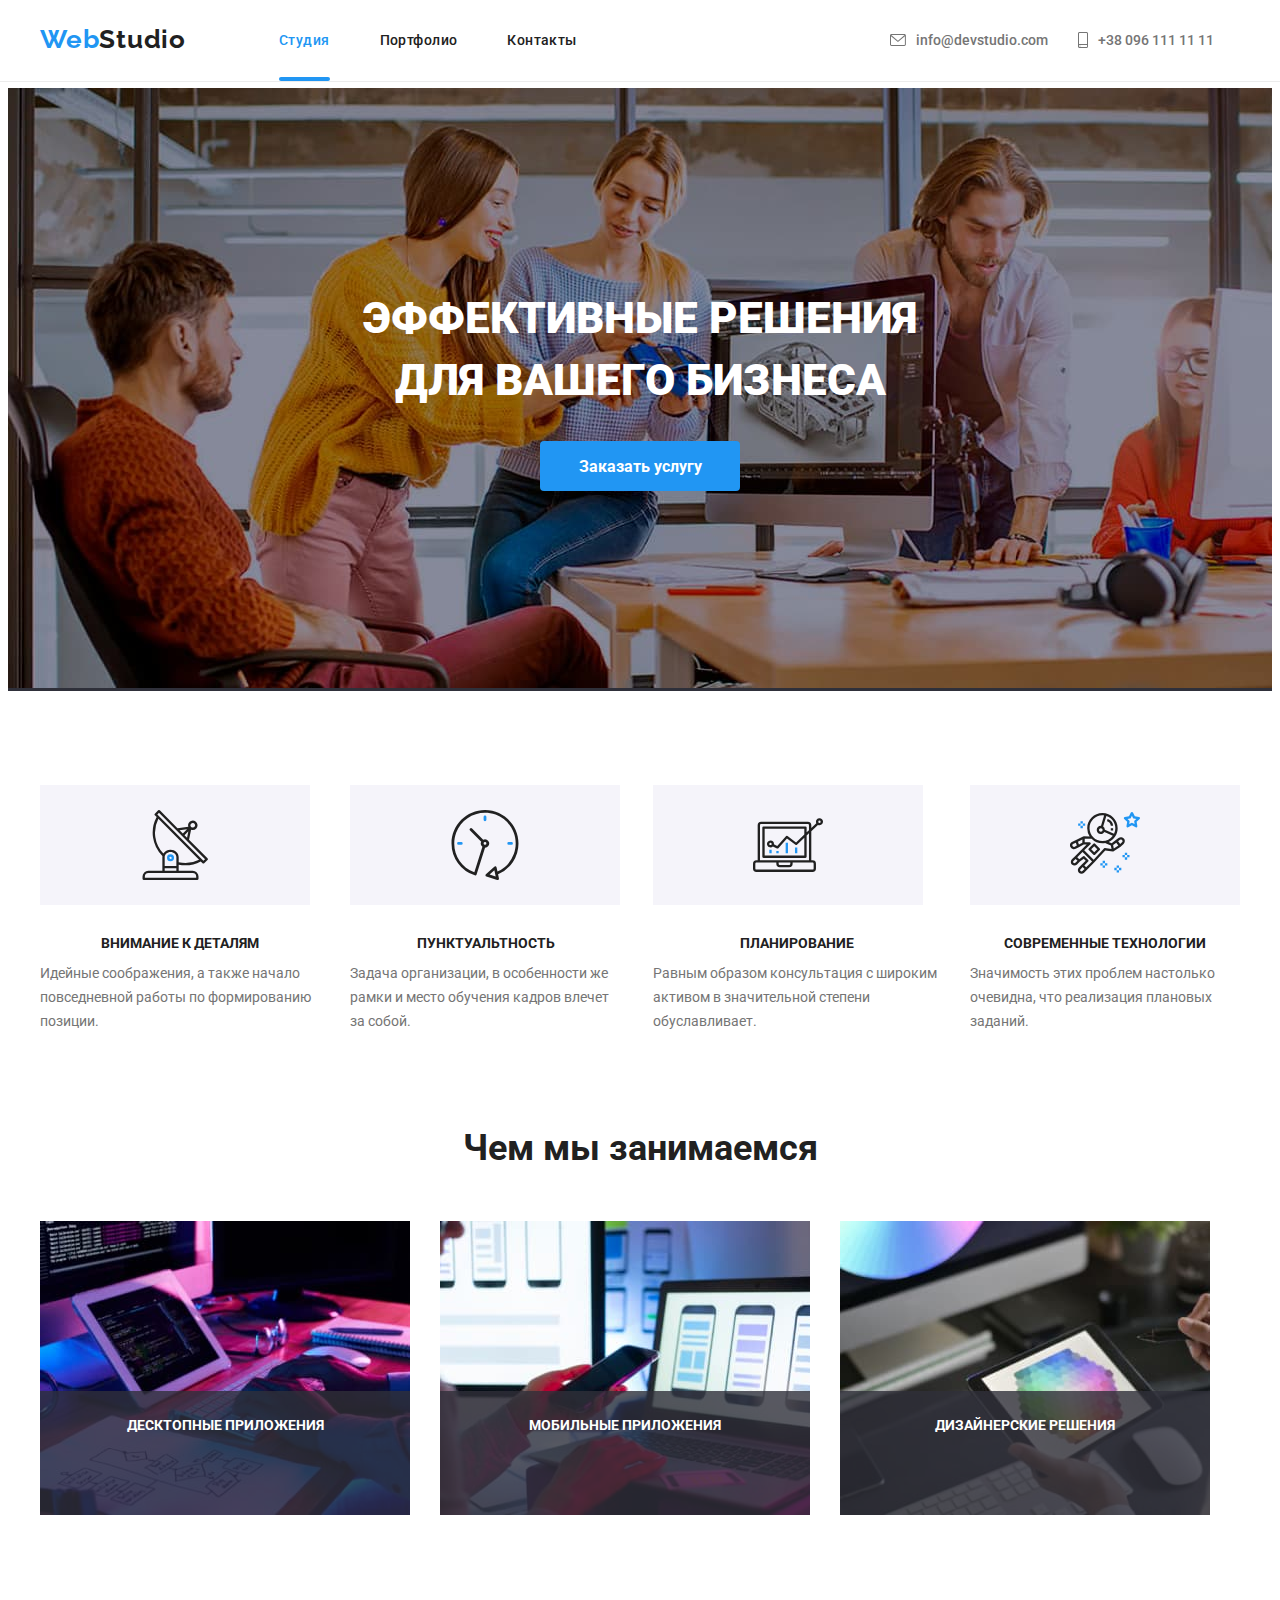
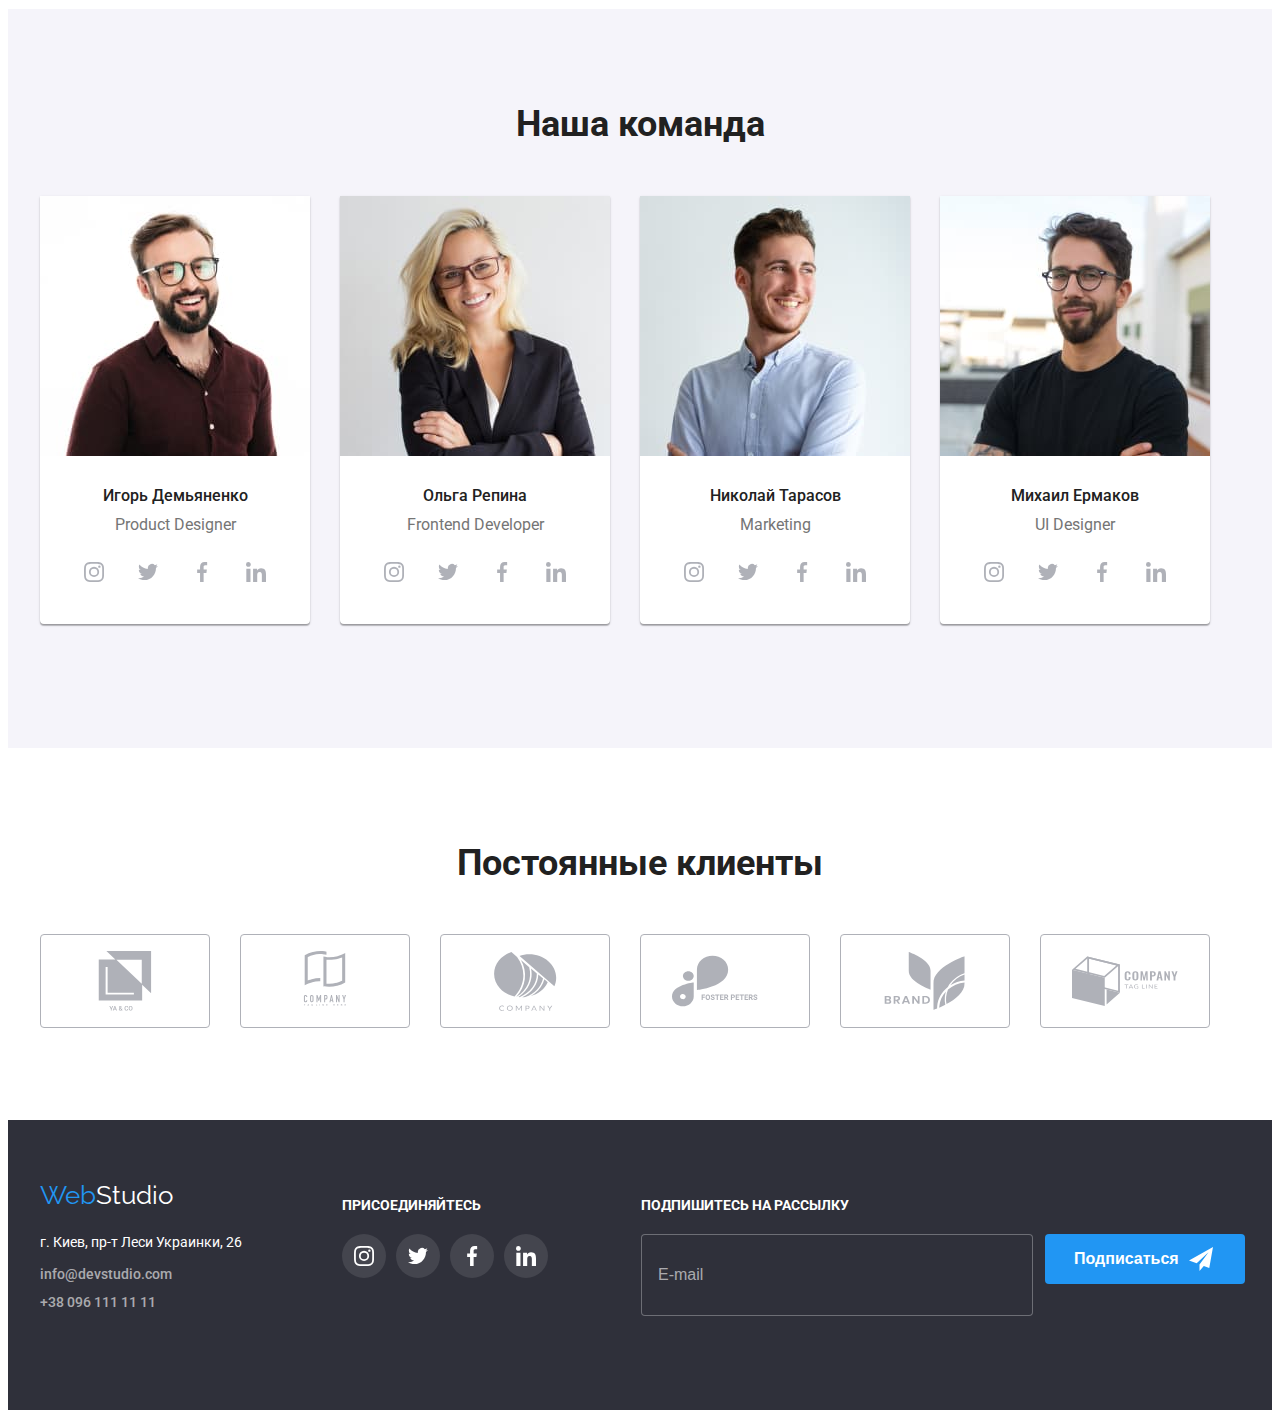
==== commit 599c68fd: "add image" ====
--- a/index.html
+++ b/index.html
@@ -150,19 +150,19 @@
 
         <ul class="work__list">
             <li class="work__foto">
-                <img class="work__image" src="img/box1.jpg" alt="photo box1" width="370" height="294">
+                <img class="work__image" srcset="./img/box1.jpg 1x, ./img/box1x2.jpg 2x" src="./img/box1.jpg" alt="photo box1" width="370" height="294">
                 <div class="work__foto-title">
                     <h3 class="work__name-foto">ДЕСКТОПНЫЕ ПРИЛОЖЕНИЯ</h3>
                 </div>
             </li>
             <li class="work__foto">
-                <img class="work__image" src="img/box2.jpg" alt="photo box2" width="370" height="294">
+                <img class="work__image" srcset="./img/box2.jpg 1x, ./img/box2x2.jpg 2x" src="./img/box2.jpg" alt="photo box2" width="370" height="294">
                 <div class="work__foto-title">
                     <h3 class="work__name-foto">МОБИЛЬНЫЕ ПРИЛОЖЕНИЯ</h3>
                 </div>
             </li>
             <li class="work__foto">
-                <img class="work__image" src="img/box3.jpg" alt="photo box3" width="370" height="294">
+                <img class="work__image" srcset="./img/box3.jpg 1x, ./img/box3x2.jpg 2x" src="./img/box3.jpg" alt="photo box3" width="370" height="294">
                 <div class="work__foto-title">
                     <h3 class="work__name-foto">ДИЗАЙНЕРСКИЕ РЕШЕНИЯ</h3>
                 </div>
@@ -182,7 +182,7 @@
             <ul class=" team__list">
                 <!--Igor-->
                 <li class="team__card">
-                    <img class="team__foto" src="img/Igor1.jpg" alt="photo igor" width="270" height="260">
+                    <img class="team__foto" srcset="./img/Igor1.jpg 1x, ./img/Igor1x2.jpg 2x" src="./img/Igor1.jpg" alt="photo igor" width="270" height="260">
                     <div class="team__info">
                         <h3 class="team__name">Игорь Демьяненко</h3>
                         <p class="team__position">Product Designer</p>
@@ -226,7 +226,7 @@
 
                 <!--Olga-->
                 <li class="team__card">
-                    <img class="team__foto" src="img/Olga2.jpg" alt="photo olga" width="270" height="260">
+                    <img class="team__foto" srcset="./img/Olga2.jpg 1x, ./img/Olga2x2.jpg 2x" src="./img/Olga2.jpg" alt="photo olga" width="270" height="260">
                     <div class="team__info">
                         <h3 class="team__name">Ольга Репина</h3>
                         <p class="team__position">Frontend Developer</p>
@@ -270,7 +270,7 @@
 
                 <!--Nikolay-->
                 <li class="team__card">
-                    <img class="team__foto" src="img/Nikolay3.jpg" alt="photo nikolay" width="270" height="260">
+                    <img class="team__foto" srcset="./img/Nikolay3.jpg 1x, ./img/Nikolay3x2.jpg 2x" src="./img/Nikolay3.jpg" alt="photo nikolay" width="270" height="260">
                     <div class="team__info">
                         <h3 class="team__name">Николай Тарасов</h3>
                         <p class="team__position">Marketing</p>
@@ -314,7 +314,7 @@
 
                 <!--Mikhail-->
                 <li class="team__card">
-                    <img class="team__foto" src="img/Mikhail4.jpg" alt="photo mikhail" width="270" height="260">
+                    <img class="team__foto" srcset="./img/Mikhail4.jpg 1x, ./img/Mikhail4x2.jpg 2x" src="./img/Mikhail4.jpg" alt="photo mikhail" width="270" height="260">
                     <div class="team__info">
                         <h3 class="team__name">Михаил Ермаков</h3>
                         <p class="team__position">UI Designer</p>
--- a/css/main.min.css
+++ b/css/main.min.css
@@ -1,2 +1,2 @@
-body{background-color:var(--primari-white-color);font-family:'Roboto', sans-serif;padding-top:80px}body li{list-style-type:none}body a{text-decoration:none}body .container{margin-left:auto;margin-right:auto;padding-left:15px;padding-right:15px}@media screen and (min-width: 480px){body .container{width:480px}}@media screen and (min-width: 768px){body .container{width:768px}}@media screen and (min-width: 1200px){body .container{width:1200px}}@media screen and (max-width: 767px){.header__box{padding-top:16px;padding-bottom:16px;position:relative}}.header-line{position:fixed;width:100%;background-color:#ffffff;border-bottom:1px solid #ECECEC;top:0px;left:0px;z-index:9}@media screen and (min-width: 768px){.header__box{display:-webkit-box;display:-ms-flexbox;display:flex}}@media screen and (min-width: 768px){.header__nav{display:-webkit-box;display:-ms-flexbox;display:flex}}.header__logo{color:#2196F3;font-family:'Raleway', sans-serif;font-weight:700;font-size:24px;line-height:1.16;letter-spacing:0.03em}@media screen and (max-width: 767px){.header__logo{padding-top:16px;padding-bottom:16px}}@media screen and (min-width: 768px) and (max-width: 1199px){.header__logo{padding-top:26px;padding-bottom:26px}}@media screen and (min-width: 1200px){.header__logo{font-size:26px;line-height:1.2;padding-top:24px;padding-bottom:25px}}.header__text-logo{color:#212121}.haeder__button{position:absolute;top:10px;right:15px;display:-webkit-inline-box;display:-ms-inline-flexbox;display:inline-flex;margin:0px;padding:0px;border:none;background-color:transparent;z-index:1;fill:#212121}.haeder__button .icon-close{display:none}.haeder__button.is-open .icon-close{display:block}.haeder__button.is-open .icon-menu{display:none}.icon-close,.icon-menu:hover{fill:#2196F3}.icon-close,.icon-menu:focus{fill:#2196F3}@media screen and (max-width: 767px){.haeder__menu{display:none;position:absolute;top:0;left:0;width:100%;max-height:796px;background-color:#ffffff;padding:48px 40px 48px 40px}.haeder__menu.is-open{display:block}}@media screen and (min-width: 768px){.haeder__menu{display:-webkit-inline-box;display:-ms-inline-flexbox;display:inline-flex;-webkit-box-align:center;-ms-flex-align:center;align-items:center}}@media screen and (min-width: 1200px){.haeder__menu{display:-webkit-inline-box;display:-ms-inline-flexbox;display:inline-flex;-webkit-box-align:center;-ms-flex-align:center;align-items:center}}@media screen and (min-width: 768px){.haeder__button{display:none}}@media screen and (max-width: 767px){.header__list{padding:0px;margin-top:0px;margin-right:0px;margin-bottom:302px}.header__list .header__site+.header__site{margin-top:32px}}@media screen and (min-width: 768px){.header__list{display:-webkit-box;display:-ms-flexbox;display:flex;margin-top:0px;margin-right:0px;margin-bottom:0px;margin-left:88px;padding:0px}}@media screen and (min-width: 768px) and (min-width: 1200px){.header__list{margin-left:93px}}@media screen and (min-width: 768px){.header__list .header__site-link.current{color:#2196F3}.header__list .current::after{content:"";position:absolute;display:block;width:100%;height:4px;background-color:#2196F3;border-radius:2px;left:0px;bottom:0px}.header__list .header__site+.header__site{margin-left:50px}}@media screen and (min-width: 768px){.header__site{position:relative}}@media screen and (max-width: 767px){.header__site-link{display:block;color:#212121;font-weight:500;font-size:40px;line-height:1.175;letter-spacing:0.02em;padding-top:0px;padding-bottom:0px;-webkit-transition-property:color, fill;transition-property:color, fill;-webkit-transition-duration:250ms;transition-duration:250ms;-webkit-transition-timing-function:cubic-bezier(0.4, 0, 0.2, 1);transition-timing-function:cubic-bezier(0.4, 0, 0.2, 1)}.header__site-link:focus,.header__site-link:hover{color:#2196F3;fill:#2196F3}}@media screen and (min-width: 768px){.header__site-link{display:block;color:#212121;font-weight:500;font-size:14px;line-height:1.2;letter-spacing:0.03em;padding-top:32px;padding-bottom:32px;-webkit-transition-property:color, fill;transition-property:color, fill;-webkit-transition-duration:250ms;transition-duration:250ms;-webkit-transition-timing-function:cubic-bezier(0.4, 0, 0.2, 1);transition-timing-function:cubic-bezier(0.4, 0, 0.2, 1)}.header__site-link:focus,.header__site-link:hover{color:#2196F3;fill:#2196F3}}@media screen and (max-width: 767px){.header__contact{display:-webkit-box;display:-ms-flexbox;display:flex;-webkit-box-orient:vertical;-webkit-box-direction:reverse;-ms-flex-flow:column-reverse;flex-flow:column-reverse;margin-bottom:64px;padding:0px;margin-top:0px}.header__contact .header__site+.header__site{margin-bottom:32px}}@media screen and (min-width: 768px) and (max-width: 1199px){.header__contact{display:block;padding:21px 0px 21px 0px;margin-top:0px;margin-bottom:0px;margin-left:84px}.header__contact .header__site+.header__site{margin-top:10px}}@media screen and (min-width: 1200px){.header__contact{display:-webkit-box;display:-ms-flexbox;display:flex;margin-top:0px;margin-bottom:0px;margin-left:313px;padding:0px}.header__contact .header__site+.header__site{margin-left:30px}}@media screen and (max-width: 767px){.header__link-auth{display:-webkit-box;display:-ms-flexbox;display:flex;-webkit-box-align:center;-ms-flex-align:center;align-items:center;color:#757575;font-weight:500;font-size:24px;line-height:1.16;padding-top:0px;padding-bottom:0px;fill:#757575;-webkit-transition-property:color;transition-property:color;-webkit-transition-duration:250ms;transition-duration:250ms;-webkit-transition-timing-function:cubic-bezier(0.4, 0, 0.2, 1);transition-timing-function:cubic-bezier(0.4, 0, 0.2, 1)}.header__link-auth:hover,.header__link-auth:focus{color:#2196F3;fill:#2196F3}}@media screen and (min-width: 768px){.header__link-auth{display:-webkit-box;display:-ms-flexbox;display:flex;-webkit-box-align:center;-ms-flex-align:center;align-items:center;color:#757575;font-weight:500;font-size:12px;line-height:1.16;padding-top:0px;padding-bottom:0px;fill:#757575;-webkit-transition-property:color;transition-property:color;-webkit-transition-duration:250ms;transition-duration:250ms;-webkit-transition-timing-function:cubic-bezier(0.4, 0, 0.2, 1);transition-timing-function:cubic-bezier(0.4, 0, 0.2, 1)}.header__link-auth:hover,.header__link-auth:focus{color:#2196F3;fill:#2196F3}}@media screen and (min-width: 1200px){.header__link-auth{font-size:14px;line-height:1.2;padding-top:32px;padding-bottom:32px;-webkit-padding-start:0px;padding-inline-start:0px}}@media screen and (max-width: 767px){.haeder__tell{font-weight:500;font-size:34px;line-height:1.176;color:#2196F3}}@media screen and (max-width: 767px){.header__mail-icon{display:none}}@media screen and (min-width: 768px) and (max-width: 1199px){.header__mail-icon{margin-right:8px;fill:currentColor}}@media screen and (min-width: 1200px){.header__mail-icon{margin-right:10px}}@media screen and (max-width: 767px){.header__tell-icon{display:none}}@media screen and (min-width: 768px) and (max-width: 1199px){.header__tell-icon{margin-right:8px;fill:currentColor}}@media screen and (min-width: 1200px){.header__tell-icon{margin-right:10px}}@media screen and (max-width: 767px){.header__social-list{display:-webkit-box;display:-ms-flexbox;display:flex;-ms-flex-wrap:wrap;flex-wrap:wrap;width:100%;padding-left:0px;padding-right:43px;margin:0px}}@media screen and (min-width: 768px){.header__social-list{display:none}}@media screen and (max-width: 767px){.header__social-list .header__social-site+.header__social-site{display:-webkit-box;display:-ms-flexbox;display:flex;-webkit-box-align:center;-ms-flex-align:center;align-items:center;border-left:1px solid rgba(33,33,33,0.2);height:22px;margin-left:10px;padding-left:10px}}@media screen and (min-width: 768px){.header__social-list .header__social-site+.header__social-site{display:none}}@media screen and (max-width: 767px){.header__social-site{display:-webkit-inline-box;display:-ms-inline-flexbox;display:inline-flex}}@media screen and (min-width: 768px){.header__social-site{display:none}}@media screen and (max-width: 767px){.header__social-link{font-weight:500;font-size:18px;line-height:1.22;color:#2196F3}}@media screen and (min-width: 768px){.header__social-link{display:none}}.hero{background-color:#2F303A;text-align:center;padding-top:118px;padding-bottom:118px;max-width:1600px;margin-left:auto;margin-right:auto;background-image:-webkit-gradient(linear, left top, right top, from(rgba(47,48,58,0.4)), to(rgba(47,48,58,0.4))),url(../img/Img.jpg);background-image:linear-gradient(to right, rgba(47,48,58,0.4), rgba(47,48,58,0.4)),url(../img/Img.jpg);-webkit-transition-property:-webkit-box-shadow;transition-property:-webkit-box-shadow;transition-property:box-shadow;transition-property:box-shadow, -webkit-box-shadow;-webkit-transition-duration:250ms;transition-duration:250ms;-webkit-transition-timing-function:cubic-bezier(0.4, 0, 0.2, 1);transition-timing-function:cubic-bezier(0.4, 0, 0.2, 1)}.hero:hover{-webkit-box-shadow:0px 4px 4px rgba(0,0,0,0.25);box-shadow:0px 4px 4px rgba(0,0,0,0.25)}@media screen and (min-width: 1200px){.hero{padding-top:200px;padding-bottom:200px}}.hero__text{margin-top:0px;margin-bottom:30px;color:#fff;font-weight:900;font-size:26px;line-height:1.61}@media screen and (min-width: 1200px){.hero__text{font-size:44px;line-height:1.4}}.hero__button{background-color:#2196F3;color:#fff;font-family:inherit;font-weight:700;font-size:16px;line-height:1.2;cursor:pointer;padding:10px 32px;border-radius:4px;text-align:center;border:none;min-width:200px;height:50px;-webkit-transition-property:background-color;transition-property:background-color;-webkit-transition-duration:250ms;transition-duration:250ms;-webkit-transition-timing-function:cubic-bezier(0.4, 0, 0.2, 1);transition-timing-function:cubic-bezier(0.4, 0, 0.2, 1)}.hero__button:hover,.hero__button:focus{background-color:#188CE8}.benefits-section{padding-top:60px;padding-bottom:60px}@media screen and (min-width: 1200px){.benefits-section{padding-top:94px;padding-bottom:94px}}.benefits__list{margin-top:0px;-webkit-padding-start:0px;padding-inline-start:0px;margin-bottom:0px}@media screen and (min-width: 768px) and (max-width: 1199px){.benefits__list{display:-webkit-box;display:-ms-flexbox;display:flex;-ms-flex-wrap:wrap;flex-wrap:wrap;margin-left:-15px;margin-right:-15px}}@media screen and (min-width: 1200px){.benefits__list{display:-webkit-box;display:-ms-flexbox;display:flex}.benefits__list>.benefits__element+.benefits__element{margin-left:30px}}@media screen and (min-width: 768px) and (max-width: 1199px){.benefits__element{display:-webkit-box;display:-ms-flexbox;display:flex;-ms-flex-wrap:wrap;flex-wrap:wrap;width:calc((100% - 2 * 30px) / 2);margin-left:15px;margin-right:15px;margin-bottom:30px}}.benefits__element:nth-last-child(-n+2){margin-bottom:0px}.benefits__title{margin-top:0px;margin-bottom:10px;color:#212121;font-weight:700;font-size:14px;line-height:1.2;text-align:center}.benefits__text{margin-top:0px;margin-bottom:0px;color:#757575;font-weight:400;font-size:14px;line-height:1.7}.benefits__element-icon{width:100%;height:120px;margin-bottom:30px;background-color:#F5F4FA;display:-webkit-box;display:-ms-flexbox;display:flex;-webkit-box-pack:center;-ms-flex-pack:center;justify-content:center;-webkit-box-align:center;-ms-flex-align:center;align-items:center}@media screen and (min-width: 1200px){.benefits__element-icon{width:270px}}@media screen and (max-width: 1199px){.work{display:none}}@media screen and (min-width: 1200px){.work{padding-bottom:94px}}@media screen and (min-width: 1200px){.work__title{margin-top:0px;margin-bottom:50px;color:#212121;font-weight:700;font-size:36px;line-height:1.2;text-align:center}}@media screen and (min-width: 1200px){.work__list{display:-webkit-box;display:-ms-flexbox;display:flex;margin-top:0px;margin-bottom:0px;-webkit-padding-start:0px;padding-inline-start:0px}.work__list>.work__foto+.work__foto{margin-left:30px}}@media screen and (min-width: 1200px){.work__foto{position:relative}}@media screen and (min-width: 1200px){.work__foto-title{position:absolute;left:0px;bottom:0px;width:100%;height:70px;padding-top:27px;padding-bottom:27px;background:rgba(47,48,58,0.8)}}@media screen and (min-width: 1200px){.work__name-foto{font-weight:700;font-size:14px;line-height:1.14;text-align:center;color:#fff;margin:0px}}@media screen and (min-width: 1200px){.work__image{display:block}}.team{padding-top:60px;padding-bottom:60px;background-color:#F5F4FA}@media screen and (min-width: 1200px){.team{padding-top:94px;padding-bottom:94px}}.team__title{color:#212121;font-weight:700;font-size:28px;line-height:1.17;text-align:center;margin-top:0px;margin-bottom:30px}@media screen and (min-width: 1200px){.team__title{font-size:36px;line-height:1.2;margin-bottom:50px}}.team__list{-webkit-padding-start:0px;padding-inline-start:0px;margin-top:0px;margin-bottom:0px}@media screen and (min-width: 768px) and (max-width: 1199px){.team__list{display:-webkit-box;display:-ms-flexbox;display:flex;-ms-flex-wrap:wrap;flex-wrap:wrap;margin-left:-15px;margin-right:-15px}}@media screen and (min-width: 1200px){.team__list{display:-webkit-box;display:-ms-flexbox;display:flex}.team__list>.team__card+.team__card{margin-left:30px}}.team__card{background-color:#fff;text-align:center;margin-bottom:30px;border-radius:0px 0px 4px 4px;-webkit-box-shadow:0px 1px 3px 0px rgba(0,0,0,0.12),0px 1px 1px 0px rgba(0,0,0,0.14),0px 2px 1px 0px rgba(0,0,0,0.2);box-shadow:0px 1px 3px 0px rgba(0,0,0,0.12),0px 1px 1px 0px rgba(0,0,0,0.14),0px 2px 1px 0px rgba(0,0,0,0.2)}@media screen and (min-width: 768px) and (max-width: 1199px){.team__card{display:-webkit-box;display:-ms-flexbox;display:flex;-ms-flex-wrap:wrap;flex-wrap:wrap;width:calc((100% - 2 * 30px) / 2);margin-left:15px;margin-right:15px;margin-bottom:30px}.team__card:nth-last-child(-n+2){margin-bottom:0px}}.team__foto{display:block}.team__info{width:100%;padding-top:30px;padding-bottom:24px}@media screen and (min-width: 1200px){.team__info{padding-top:30px;padding-bottom:30px}}.team__name{color:#212121;font-weight:500;font-size:16px;line-height:1.2;margin-top:0px;margin-bottom:10px}.team__position{color:#757575;font-weight:400;font-size:16px;line-height:1.2;margin-top:0px;margin-bottom:16px}.team__icon-list{display:-webkit-box;display:-ms-flexbox;display:flex;padding:0px;-webkit-box-pack:center;-ms-flex-pack:center;justify-content:center}.team__icon-list .team__icon+.team__icon{margin-left:10px}@media screen and (min-width: 1200px){.team__icon-list{margin:0px 32px 0px 32px}}.team__link{display:-webkit-box;display:-ms-flexbox;display:flex;margin:0px;background-color:#fff;fill:#AFB1B8;width:44px;height:44px;-webkit-box-pack:center;-ms-flex-pack:center;justify-content:center;-webkit-box-align:center;-ms-flex-align:center;align-items:center;border-radius:50%;-webkit-transition-property:background-color, fill;transition-property:background-color, fill;-webkit-transition-duration:250ms;transition-duration:250ms;-webkit-transition-timing-function:cubic-bezier(0.4, 0, 0.2, 1);transition-timing-function:cubic-bezier(0.4, 0, 0.2, 1)}.team__link:hover,.team__link:focus{background-color:#2196F3;fill:#fff}.team__social-icon{display:-webkit-box;display:-ms-flexbox;display:flex;margin:0px;padding:0px}.clients{padding-top:60px;padding-bottom:60px}@media screen and (min-width: 1200px){.clients{padding-top:94px;padding-bottom:94px}}.clients__tile{color:#212121;font-weight:700;font-size:28px;line-height:1.17;text-align:center;margin-top:0px;margin-bottom:30px}@media screen and (min-width: 1200px){.clients__tile{font-size:36px;margin-bottom:50px}}.clients__list{-webkit-padding-start:0px;padding-inline-start:0px;display:-webkit-box;display:-ms-flexbox;display:flex;margin-bottom:0px}@media screen and (max-width: 1199px){.clients__list{-ms-flex-wrap:wrap;flex-wrap:wrap;margin-top:0px;margin-left:-15px;margin-right:-15px}}@media screen and (min-width: 1200px){.clients__list{-webkit-padding-start:0px;padding-inline-start:0px}.clients__list .clients__element+.clients__element{margin-left:30px}}.clients__element{display:-webkit-box;display:-ms-flexbox;display:flex;height:92px}@media screen and (max-width: 767px){.clients__element{-ms-flex-wrap:wrap;flex-wrap:wrap;width:calc((100% - 4 * 15px) / 2);margin-left:15px;margin-right:15px;margin-bottom:30px}.clients__element:nth-last-child(-n+2){margin-bottom:0px}}@media screen and (min-width: 768px) and (max-width: 1199px){.clients__element{-ms-flex-wrap:wrap;flex-wrap:wrap;width:calc((100% - 6 * 15px) / 3);margin-left:15px;margin-right:15px;margin-bottom:30px}.clients__element:nth-last-child(-n+3){margin-bottom:0px}}@media screen and (min-width: 1200px){.clients__element{width:170px;height:92px}}.clients__link{width:100%;height:100%;display:-webkit-box;display:-ms-flexbox;display:flex;-webkit-box-pack:center;-ms-flex-pack:center;justify-content:center;-webkit-box-align:center;-ms-flex-align:center;align-items:center;margin:0px;border:1px solid #afb1b8;border-radius:4px;fill:#AFB1B8;-webkit-transition-property:border, fill;transition-property:border, fill;-webkit-transition-duration:250ms;transition-duration:250ms;-webkit-transition-timing-function:cubic-bezier(0.4, 0, 0.2, 1);transition-timing-function:cubic-bezier(0.4, 0, 0.2, 1)}.clients__link:hover,.clients__link:focus{border:1px solid #2196f3;fill:#2196F3}.footer{background-color:#2F303A;padding-top:60px;padding-bottom:60px}@media screen and (max-width: 767px){.footer{text-align:center}}@media screen and (min-width: 768px) and (max-width: 1199px){.footer__container{display:-webkit-box;display:-ms-flexbox;display:flex;-ms-flex-wrap:wrap;flex-wrap:wrap;-webkit-box-pack:center;-ms-flex-pack:center;justify-content:center}}@media screen and (min-width: 1200px){.footer__container{display:-webkit-box;display:-ms-flexbox;display:flex}}.footer__logo{display:block;color:#2196F3;font-family:'Raleway', sans-serif;font-weight:400;font-size:24px;line-height:1.16;margin-bottom:20px}@media screen and (max-width: 767px){.footer__logo{text-align:center}}@media screen and (min-width: 1200px){.footer__logo{font-size:26px;line-height:1.2}}.footer__text-logo{color:#fff}.footer__section{list-style:none}.footer__addres{font-style:inherit}@media screen and (max-width: 1199px){.footer__addres{margin-bottom:60px}}@media screen and (min-width: 768px){.footer__addres{width:232px}}.footer__strit{color:#fff;font-style:normal;font-weight:400;font-size:14px;line-height:1.7;margin-top:0px;margin-bottom:8px}@media screen and (min-width: 1200px){.footer__strit{margin-bottom:9px}}.footer__contact{padding:0px;margin:0px}@media screen and (max-width: 1199px){.footer__mail{margin-bottom:8px}}@media screen and (min-width: 1200px){.footer__mail{margin-bottom:9px}}.footer__tell{padding:0px;margin:0px}.footer__link{color:rgba(255,255,255,0.6);font-weight:500;font-size:14px;line-height:1.2;padding:0px;-webkit-transition-property:color;transition-property:color;-webkit-transition-duration:250ms;transition-duration:250ms;-webkit-transition-timing-function:cubic-bezier(0.4, 0, 0.2, 1);transition-timing-function:cubic-bezier(0.4, 0, 0.2, 1)}@media screen and (max-width: 767px){.footer__box{margin-bottom:60px}}@media screen and (min-width: 768px) and (max-width: 1199px){.footer__box{margin-left:165px;margin-bottom:102px;padding-top:5px;padding-bottom:0px}}@media screen and (min-width: 1200px){.footer__box{margin-left:70px;padding-top:18px;padding-bottom:34px}}.footer__box-title{color:#fff;font-weight:700;font-size:14px;line-height:1.14;margin-top:0px;margin-bottom:20px}@media screen and (max-width: 1199px){.footer__box-title{text-align:center}}.footer__list{display:-webkit-box;display:-ms-flexbox;display:flex;-webkit-padding-start:0px;padding-inline-start:0px;margin:0px;-webkit-box-pack:center;-ms-flex-pack:center;justify-content:center}.footer__list .footer__element+.footer__element{margin-left:10px}.footer__box-link{width:44px;height:44px;display:-webkit-box;display:-ms-flexbox;display:flex;-webkit-box-pack:center;-ms-flex-pack:center;justify-content:center;-webkit-box-align:center;-ms-flex-align:center;align-items:center;margin:0px;background-color:rgba(255,255,255,0.1);fill:#fff;border-radius:50%;-webkit-transition-property:background-color, fill;transition-property:background-color, fill;-webkit-transition-duration:250ms;transition-duration:250ms;-webkit-transition-timing-function:cubic-bezier(0.4, 0, 0.2, 1);transition-timing-function:cubic-bezier(0.4, 0, 0.2, 1)}.footer__box-link:hover,.footer__box-link:focus{background-color:#2196F3}.footer__icon-box{fill:#fff}@media screen and (max-width: 767px){.footer__subscription{width:100%}}@media screen and (max-width: 1199px){.footer__subscription{display:inline-block;text-align:center;-webkit-box-pack:center;-ms-flex-pack:center;justify-content:center}}@media screen and (min-width: 1200px){.footer__subscription{margin-left:93px;padding-top:18px;padding-bottom:34px;width:570px}}.footer__subscription-title{font-weight:700;font-size:14px;line-height:1.14;margin-top:0px;margin-bottom:20px;color:#fff}@media screen and (max-width: 1199px){.footer__subscription-title{text-align:center}}@media screen and (min-width: 1200px){.footer__subscription-email{display:-webkit-inline-box;display:-ms-inline-flexbox;display:inline-flex}}.footer__subscription-email input::-webkit-input-placeholder{font-weight:400;font-size:16px;line-height:1.25;color:rgba(255,255,255,0.6)}.footer__subscription-email input:-ms-input-placeholder{font-weight:400;font-size:16px;line-height:1.25;color:rgba(255,255,255,0.6)}.footer__subscription-email input::-ms-input-placeholder{font-weight:400;font-size:16px;line-height:1.25;color:rgba(255,255,255,0.6)}.footer__subscription-email input::placeholder{font-weight:400;font-size:16px;line-height:1.25;color:rgba(255,255,255,0.6)}.footer__subscription-input{display:block;height:50px;padding:15px 16px;cursor:pointer;background-color:#2F303A;color:rgba(255,255,255,0.6);border:1px solid rgba(255,255,255,0.3);border-radius:4px;margin-bottom:20px}@media screen and (max-width: 767px){.footer__subscription-input{width:100%}}@media screen and (min-width: 768px) and (max-width: 1199px){.footer__subscription-input{width:450px}}@media screen and (min-width: 1200px){.footer__subscription-input{display:-webkit-inline-box;display:-ms-inline-flexbox;display:inline-flex;width:358px;margin:0px}}.footer__subscription-button{display:-webkit-inline-box;display:-ms-inline-flexbox;display:inline-flex;-webkit-box-align:center;-ms-flex-align:center;align-items:center;font-weight:700;font-size:16px;line-height:1.87;text-align:center;min-width:200px;height:50px;cursor:pointer;color:#fff;background:#2196F3;padding:10px 28px 10px 29px;border-radius:4px;border:none}@media screen and (min-width: 1200px){.footer__subscription-button{margin-left:12px}}.footer__subscription-icon{-webkit-box-align:center;-ms-flex-align:center;align-items:center;padding:0px;margin:0px;margin-left:10px}.portfolio{padding-top:60px;padding-bottom:60px}@media screen and (min-width: 1200px){.portfolio{padding-top:94px;padding-bottom:94px}}.portfolio__filter{display:-webkit-box;display:-ms-flexbox;display:flex;-ms-flex-wrap:wrap;flex-wrap:wrap;margin-top:0px;margin-bottom:40px;-webkit-padding-start:0px;padding-inline-start:0px}.portfolio__filter>.portfolio__btn+.portfolio__btn{margin-left:8px}.portfolio__filter .current{background-color:#2196F3;color:#fff}.portfolio__filter button:hover,.portfolio__filter button:focus{background-color:#2196F3;color:#fff;-webkit-box-shadow:0px 4px 4px rgba(0,0,0,0.25);box-shadow:0px 4px 4px rgba(0,0,0,0.25)}.portfolio__filter button{font-family:inherit;font-weight:500;font-size:16px;line-height:1.6;color:#212121;background-color:#F5F4FA;cursor:pointer;padding:6px 22px;border-radius:4px;display:inline-block;text-align:center;border:none;margin-bottom:0px;-webkit-transition-property:background-color, color, -webkit-box-shadow;transition-property:background-color, color, -webkit-box-shadow;transition-property:background-color, color, box-shadow;transition-property:background-color, color, box-shadow, -webkit-box-shadow;-webkit-transition-duration:250ms;transition-duration:250ms;-webkit-transition-timing-function:cubic-bezier(0.4, 0, 0.2, 1);transition-timing-function:cubic-bezier(0.4, 0, 0.2, 1)}@media screen and (min-width: 768px){.portfolio__filter{margin-bottom:30px;-webkit-box-pack:center;-ms-flex-pack:center;justify-content:center}}@media screen and (min-width: 1200px){.portfolio__filter{margin-bottom:50px;-webkit-box-pack:center;-ms-flex-pack:center;justify-content:center}}@media screen and (max-width: 767px){.portfolio__filter .portfolio__btn{margin-bottom:15px}}.portfolio__btn-all{min-width:73px}.portfolio__btn-site{min-width:128px}.portfolio__btn-app{min-width:145px}.portfolio__btn-desighn{min-width:103px}.portfolio__btn-marketing{min-width:130px}@media screen and (max-width: 767px){.portfolio__galery{max-width:450px;padding:0px}.portfolio__galery .portfolio__item+.portfolio__item{margin-top:30px}}@media screen and (min-width: 768px){.portfolio__galery{display:-webkit-box;display:-ms-flexbox;display:flex;-ms-flex-wrap:wrap;flex-wrap:wrap;margin-top:0px;-webkit-padding-start:0px;padding-inline-start:0px}}.portfolio__item{-webkit-transition-property:opacity, -webkit-box-shadow;transition-property:opacity, -webkit-box-shadow;transition-property:opacity, box-shadow;transition-property:opacity, box-shadow, -webkit-box-shadow;-webkit-transition-duration:250ms;transition-duration:250ms;-webkit-transition-timing-function:cubic-bezier(0.4, 0, 0.2, 1);transition-timing-function:cubic-bezier(0.4, 0, 0.2, 1)}.portfolio__item:hover{-webkit-box-shadow:0px 4px 4px rgba(0,0,0,0.25);box-shadow:0px 4px 4px rgba(0,0,0,0.25)}.portfolio__item img{display:block}.portfolio__item:hover ::before,.portfolio__item:hover .portfolio__content{-webkit-transform:translateY(-294px);transform:translateY(-294px)}@media screen and (max-width: 767px){.portfolio__item{max-width:450px}}@media screen and (min-width: 1200px){.portfolio__item{margin-bottom:30px;margin-right:30px}.portfolio__item:nth-child(3n){margin-right:0px}.portfolio__item:nth-last-child(-n+3){margin-bottom:0px}}.portfolio__image{position:relative;overflow:hidden}.portfolio__image::before{content:'';display:-webkit-box;display:-ms-flexbox;display:flex;position:absolute;border-color:aqua;background:rgba(33,150,243,0.9);-webkit-transition:-webkit-transform 250ms cubic-bezier(0.4, 0, 0.2, 1);transition:-webkit-transform 250ms cubic-bezier(0.4, 0, 0.2, 1);transition:transform 250ms cubic-bezier(0.4, 0, 0.2, 1);transition:transform 250ms cubic-bezier(0.4, 0, 0.2, 1), -webkit-transform 250ms cubic-bezier(0.4, 0, 0.2, 1)}@media screen and (max-width: 767px){.portfolio__image::before{left:0px;top:294px;height:294px;width:370px;max-width:450px}}@media screen and (min-width: 1200px){.portfolio__image::before{left:0px;top:294px;height:294px;width:370px}}.portfolio__content{position:absolute;height:168px;left:24px;top:357px;-webkit-transition:-webkit-transform 250ms cubic-bezier(0.4, 0, 0.2, 1);transition:-webkit-transform 250ms cubic-bezier(0.4, 0, 0.2, 1);transition:transform 250ms cubic-bezier(0.4, 0, 0.2, 1);transition:transform 250ms cubic-bezier(0.4, 0, 0.2, 1), -webkit-transform 250ms cubic-bezier(0.4, 0, 0.2, 1)}@media screen and (max-width: 767px){.portfolio__content{max-width:450px}}@media screen and (min-width: 1200px){.portfolio__content{width:322px}}.portfolio__cards-text{font-weight:400;font-size:18px;line-height:1.55;color:#ffffff;margin:0px}.portfolio__border{border-left:1px solid #eee;border-right:1px solid #eee;border-bottom:1px solid #eee}@media screen and (max-width: 767px){.portfolio__border{max-width:450px;margin:0px}}@media screen and (min-width: 1200px){.portfolio__border{width:370px}}.portfolio__text{padding:20px 24px}.portfolio__name{font-weight:700;font-size:18px;line-height:2;color:#212121;margin-top:0px;margin-bottom:4px}.portfolio__work{font-weight:400;font-size:16px;line-height:1.9;color:#757575;margin-top:0px;margin-bottom:0px}.backdrop{position:fixed;top:0px;left:0px;width:100%;height:100%;z-index:10;background:rgba(0,0,0,0.2);-webkit-transition-property:opacity, -webkit-box-shadow;transition-property:opacity, -webkit-box-shadow;transition-property:opacity, box-shadow;transition-property:opacity, box-shadow, -webkit-box-shadow;-webkit-transition-duration:250ms;transition-duration:250ms;-webkit-transition-timing-function:cubic-bezier(0.4, 0, 0.2, 1);transition-timing-function:cubic-bezier(0.4, 0, 0.2, 1);overflow-y:scroll}.backdrop__modal{position:relative;top:50%;left:50%;-webkit-transform:translate(-50%, -50%);transform:translate(-50%, -50%);background-color:#fff;border-radius:4px;-webkit-box-shadow:0px 1px 3px rgba(0,0,0,0.12),0px 1px 1px rgba(0,0,0,0.14),0px 2px 1px rgba(0,0,0,0.2);box-shadow:0px 1px 3px rgba(0,0,0,0.12),0px 1px 1px rgba(0,0,0,0.14),0px 2px 1px rgba(0,0,0,0.2)}@media screen and (max-width: 1199px){.backdrop__modal{max-width:450px;min-height:609px}}@media screen and (min-width: 1200px){.backdrop__modal{width:528px;height:581px}}.backdrop__modal-btn{display:-webkit-box;display:-ms-flexbox;display:flex;-webkit-box-pack:center;-ms-flex-pack:center;justify-content:center;-webkit-box-align:center;-ms-flex-align:center;align-items:center;position:absolute;top:8px;right:8px;width:30px;height:30px;background:#fff;border:1px solid rgba(0,0,0,0.1);border-radius:50%;padding:0;cursor:pointer;fill:#000000}.backdrop__icon-close{-webkit-transition-property:fill;transition-property:fill;-webkit-transition-duration:250ms;transition-duration:250ms;-webkit-transition-timing-function:cubic-bezier(0.4, 0, 0.2, 1);transition-timing-function:cubic-bezier(0.4, 0, 0.2, 1)}.backdrop__icon-close:hover{fill:#188CE8}.is-hidden{opacity:0;pointer-events:none}.backdrop__form{width:100%;height:100%;padding:40px}.backdrop__form-title{font-weight:700;font-size:20px;line-height:1.5;text-align:center;margin-top:0px;margin-bottom:12px}@media screen and (min-width: 1200px){.backdrop__form-title{line-height:1.15}}.backdrop__form-field{display:-webkit-box;display:-ms-flexbox;display:flex;position:relative;-webkit-box-orient:vertical;-webkit-box-direction:normal;-ms-flex-direction:column;flex-direction:column;margin-bottom:10px;fill:#000000;-webkit-transition:-webkit-transform 250ms cubic-bezier(0.4, 0, 0.2, 1);transition:-webkit-transform 250ms cubic-bezier(0.4, 0, 0.2, 1);transition:transform 250ms cubic-bezier(0.4, 0, 0.2, 1);transition:transform 250ms cubic-bezier(0.4, 0, 0.2, 1), -webkit-transform 250ms cubic-bezier(0.4, 0, 0.2, 1);font-weight:400;font-size:12px;line-height:1.16;color:#757575}.backdrop__form-input{display:-webkit-box;display:-ms-flexbox;display:flex;margin-top:4px;padding:12px 12px 12px 42px;height:40px;border:1px solid rgba(33,33,33,0.2);border-radius:4px;cursor:pointer}.backdrop__form-input:focus+.backdrop__icon-form{fill:#2196F3}.backdrop__form-input:focus,.backdrop__form-texterea:focus{outline:1px solid #2196F3}.backdrop__icon-form{position:absolute;top:28px;right:12px;bottom:11px;left:12px}.backdrop__form-texterea{border:1px solid rgba(33,33,33,0.2);border-radius:4px;resize:none;width:370px;height:120px;padding:12px 16px;margin-top:4px;cursor:pointer}@media screen and (min-width: 1200px){.backdrop__form-texterea{width:448px}}textarea::-webkit-input-placeholder{font-weight:400;font-size:14px;line-height:1.14;color:rgba(117,117,117,0.5)}textarea:-ms-input-placeholder{font-weight:400;font-size:14px;line-height:1.14;color:rgba(117,117,117,0.5)}textarea::-ms-input-placeholder{font-weight:400;font-size:14px;line-height:1.14;color:rgba(117,117,117,0.5)}textarea::placeholder{font-weight:400;font-size:14px;line-height:1.14;color:rgba(117,117,117,0.5)}.backdrop__policy{display:-webkit-box;display:-ms-flexbox;display:flex;margin:20px 0px 30px 0px}.backdrop__agree{display:-webkit-box;display:-ms-flexbox;display:flex;-webkit-box-align:center;-ms-flex-align:center;align-items:center;font-weight:400;font-size:12px;line-height:1.16;letter-spacing:0.03em;color:#757575}@media screen and (min-width: 1200px){.backdrop__agree{display:-webkit-box;display:-ms-flexbox;display:flex;font-size:14px;line-height:1.71;padding-left:12px}}.backdrop__input-agree{position:absolute;width:1px;height:1px;margin:-1px;border:0;padding:0px;clip:rect(0 0 0 0);overflow:hidden}.backdrop__input-agree:checked+.backdrop__icon-agree{background-color:#2196F3;background-image:url(../img/icon-check.svg);background-size:contain;background-origin:border-box;border-color:#2196F3}.backdrop__icon-agree{display:inline-block;width:16px;height:15px;border:2px solid #000000;border-radius:3px;margin-right:8px}@media screen and (min-width: 1200px){.backdrop__icon-agree{margin-right:7px}}.backdrop__contract-link{display:-webkit-box;display:-ms-flexbox;display:flex;font-weight:400;font-size:12px;line-height:1.16;letter-spacing:0.03em;-webkit-text-decoration-line:underline;text-decoration-line:underline;color:#2196F3;margin-left:5px}@media screen and (min-width: 1200px){.backdrop__contract-link{font-size:14px;line-height:1.71}}.backdrop__button-form{font-family:inherit;font-weight:700;font-size:16px;line-height:1.87;display:-webkit-box;display:-ms-flexbox;display:flex;margin-left:auto;margin-right:auto;padding:10px 55px 10px 56px;cursor:pointer;max-width:200px;color:#fff;background:#188CE8;-webkit-filter:drop-shadow(0px 4px 4px rgba(0,0,0,0.25));filter:drop-shadow(0px 4px 4px rgba(0,0,0,0.25));border:none;border-radius:4px;-webkit-transition-property:background-color, color, -webkit-box-shadow;transition-property:background-color, color, -webkit-box-shadow;transition-property:background-color, color, box-shadow;transition-property:background-color, color, box-shadow, -webkit-box-shadow;-webkit-transition-duration:250ms;transition-duration:250ms;-webkit-transition-timing-function:cubic-bezier(0.4, 0, 0.2, 1);transition-timing-function:cubic-bezier(0.4, 0, 0.2, 1)}.backdrop__button-form:hover{-webkit-box-shadow:0px 4px 4px rgba(0,0,0,0.15);box-shadow:0px 4px 4px rgba(0,0,0,0.15)}
+body{background-color:var(--primari-white-color);font-family:'Roboto', sans-serif;padding-top:80px}@media screen and (max-width: 767px){body{padding-top:60px}}body li{list-style-type:none}body a{text-decoration:none}body img{display:block;min-width:100%;height:auto}body .container{margin-left:auto;margin-right:auto;padding-left:15px;padding-right:15px}@media screen and (min-width: 480px){body .container{width:480px}}@media screen and (min-width: 768px){body .container{width:768px}}@media screen and (min-width: 1200px){body .container{width:1200px}}@media screen and (max-width: 767px){.header__box{padding-top:16px;padding-bottom:16px;position:relative}}.header-line{position:fixed;width:100%;background-color:#ffffff;border-bottom:1px solid #ECECEC;top:0px;left:0px;z-index:9}@media screen and (min-width: 768px){.header__box{display:-webkit-box;display:-ms-flexbox;display:flex}}@media screen and (min-width: 768px){.header__nav{display:-webkit-box;display:-ms-flexbox;display:flex}}.header__logo{color:#2196F3;font-family:'Raleway', sans-serif;font-weight:700;font-size:24px;line-height:1.16;letter-spacing:0.03em}@media screen and (max-width: 767px){.header__logo{padding-top:16px;padding-bottom:16px}}@media screen and (min-width: 768px) and (max-width: 1199px){.header__logo{padding-top:26px;padding-bottom:26px}}@media screen and (min-width: 1200px){.header__logo{font-size:26px;line-height:1.2;padding-top:24px;padding-bottom:25px}}.header__text-logo{color:#212121}.haeder__button{position:absolute;top:10px;right:15px;display:-webkit-inline-box;display:-ms-inline-flexbox;display:inline-flex;margin:0px;padding:0px;border:none;background-color:transparent;z-index:1;fill:#212121}.haeder__button .icon-close{display:none}.haeder__button.is-open .icon-close{display:block}.haeder__button.is-open .icon-menu{display:none}.icon-close,.icon-menu{fill:#212121}.icon-close,.icon-menu:hover{fill:#2196F3}.icon-close,.icon-menu:focus{fill:#2196F3}@media screen and (max-width: 767px){.haeder__menu{display:none;position:absolute;top:0;left:0;width:480px;min-height:796px;background-color:#ffffff;padding:48px 40px 48px 40px}.haeder__menu.is-open{display:block}}@media screen and (min-width: 768px){.haeder__menu{display:-webkit-inline-box;display:-ms-inline-flexbox;display:inline-flex;-webkit-box-align:center;-ms-flex-align:center;align-items:center}}@media screen and (min-width: 1200px){.haeder__menu{display:-webkit-inline-box;display:-ms-inline-flexbox;display:inline-flex;-webkit-box-align:center;-ms-flex-align:center;align-items:center}}@media screen and (min-width: 768px){.haeder__button{display:none}}@media screen and (max-width: 767px){.header__list{padding:0px;margin-top:0px;margin-right:0px;margin-bottom:302px}.header__list .header__site+.header__site{margin-top:32px}}@media screen and (min-width: 768px){.header__list{display:-webkit-box;display:-ms-flexbox;display:flex;margin-top:0px;margin-right:0px;margin-bottom:0px;margin-left:88px;padding:0px}}@media screen and (min-width: 768px) and (min-width: 1200px){.header__list{margin-left:93px}}@media screen and (min-width: 768px){.header__list .header__site-link.current{color:#2196F3}.header__list .current::after{content:"";position:absolute;display:block;width:100%;height:4px;background-color:#2196F3;border-radius:2px;left:0px;bottom:0px}.header__list .header__site+.header__site{margin-left:50px}}@media screen and (min-width: 768px){.header__site{position:relative}}@media screen and (max-width: 767px){.header__site-link{display:block;color:#212121;font-weight:500;font-size:40px;line-height:1.175;letter-spacing:0.02em;padding-top:0px;padding-bottom:0px;-webkit-transition-property:color, fill;transition-property:color, fill;-webkit-transition-duration:250ms;transition-duration:250ms;-webkit-transition-timing-function:cubic-bezier(0.4, 0, 0.2, 1);transition-timing-function:cubic-bezier(0.4, 0, 0.2, 1)}.header__site-link:focus,.header__site-link:hover{color:#2196F3;fill:#2196F3}}@media screen and (min-width: 768px){.header__site-link{display:block;color:#212121;font-weight:500;font-size:14px;line-height:1.2;letter-spacing:0.03em;padding-top:32px;padding-bottom:32px;-webkit-transition-property:color, fill;transition-property:color, fill;-webkit-transition-duration:250ms;transition-duration:250ms;-webkit-transition-timing-function:cubic-bezier(0.4, 0, 0.2, 1);transition-timing-function:cubic-bezier(0.4, 0, 0.2, 1)}.header__site-link:focus,.header__site-link:hover{color:#2196F3;fill:#2196F3}}@media screen and (max-width: 767px){.header__contact{display:-webkit-box;display:-ms-flexbox;display:flex;-webkit-box-orient:vertical;-webkit-box-direction:reverse;-ms-flex-flow:column-reverse;flex-flow:column-reverse;margin-bottom:64px;padding:0px;margin-top:0px}.header__contact .header__site+.header__site{margin-bottom:32px}}@media screen and (min-width: 768px) and (max-width: 1199px){.header__contact{display:block;padding:21px 0px 21px 0px;margin-top:0px;margin-bottom:0px;margin-left:84px}.header__contact .header__site+.header__site{margin-top:10px}}@media screen and (min-width: 1200px){.header__contact{display:-webkit-box;display:-ms-flexbox;display:flex;margin-top:0px;margin-bottom:0px;margin-left:313px;padding:0px}.header__contact .header__site+.header__site{margin-left:30px}}@media screen and (max-width: 767px){.header__link-auth{display:-webkit-box;display:-ms-flexbox;display:flex;-webkit-box-align:center;-ms-flex-align:center;align-items:center;color:#757575;font-weight:500;font-size:24px;line-height:1.16;padding-top:0px;padding-bottom:0px;fill:#757575;-webkit-transition-property:color;transition-property:color;-webkit-transition-duration:250ms;transition-duration:250ms;-webkit-transition-timing-function:cubic-bezier(0.4, 0, 0.2, 1);transition-timing-function:cubic-bezier(0.4, 0, 0.2, 1)}.header__link-auth:hover,.header__link-auth:focus{color:#2196F3;fill:#2196F3}}@media screen and (min-width: 768px){.header__link-auth{display:-webkit-box;display:-ms-flexbox;display:flex;-webkit-box-align:center;-ms-flex-align:center;align-items:center;color:#757575;font-weight:500;font-size:12px;line-height:1.16;padding-top:0px;padding-bottom:0px;fill:#757575;-webkit-transition-property:color;transition-property:color;-webkit-transition-duration:250ms;transition-duration:250ms;-webkit-transition-timing-function:cubic-bezier(0.4, 0, 0.2, 1);transition-timing-function:cubic-bezier(0.4, 0, 0.2, 1)}.header__link-auth:hover,.header__link-auth:focus{color:#2196F3;fill:#2196F3}}@media screen and (min-width: 1200px){.header__link-auth{font-size:14px;line-height:1.2;padding-top:32px;padding-bottom:32px;-webkit-padding-start:0px;padding-inline-start:0px}}@media screen and (max-width: 767px){.haeder__tell{font-weight:500;font-size:34px;line-height:1.176;color:#2196F3}}@media screen and (max-width: 767px){.header__mail-icon{display:none}}@media screen and (min-width: 768px) and (max-width: 1199px){.header__mail-icon{margin-right:8px;fill:currentColor}}@media screen and (min-width: 1200px){.header__mail-icon{margin-right:10px}}@media screen and (max-width: 767px){.header__tell-icon{display:none}}@media screen and (min-width: 768px) and (max-width: 1199px){.header__tell-icon{margin-right:8px;fill:currentColor}}@media screen and (min-width: 1200px){.header__tell-icon{margin-right:10px}}@media screen and (max-width: 767px){.header__social-list{display:-webkit-box;display:-ms-flexbox;display:flex;-ms-flex-wrap:wrap;flex-wrap:wrap;width:100%;padding-left:0px;padding-right:43px;margin:0px}}@media screen and (min-width: 768px){.header__social-list{display:none}}@media screen and (max-width: 767px){.header__social-list .header__social-site+.header__social-site{display:-webkit-box;display:-ms-flexbox;display:flex;-webkit-box-align:center;-ms-flex-align:center;align-items:center;border-left:1px solid rgba(33,33,33,0.2);height:22px;margin-left:10px;padding-left:10px}}@media screen and (min-width: 768px){.header__social-list .header__social-site+.header__social-site{display:none}}@media screen and (max-width: 767px){.header__social-site{display:-webkit-inline-box;display:-ms-inline-flexbox;display:inline-flex}}@media screen and (min-width: 768px){.header__social-site{display:none}}@media screen and (max-width: 767px){.header__social-link{font-weight:500;font-size:18px;line-height:1.22;color:#2196F3}}@media screen and (min-width: 768px){.header__social-link{display:none}}.hero{max-width:480px;max-height:400px;background-size:480px 400px;background-color:#2F303A;text-align:center;padding-top:118px;padding-bottom:118px;margin-left:auto;margin-right:auto;background-image:-webkit-gradient(linear, left top, right top, from(rgba(47,48,58,0.4)), to(rgba(47,48,58,0.4))),url(../img/Headermobx1.jpg);background-image:linear-gradient(to right, rgba(47,48,58,0.4), rgba(47,48,58,0.4)),url(../img/Headermobx1.jpg);background-repeat:no-repeat;-webkit-transition-property:-webkit-box-shadow;transition-property:-webkit-box-shadow;transition-property:box-shadow;transition-property:box-shadow, -webkit-box-shadow;-webkit-transition-duration:250ms;transition-duration:250ms;-webkit-transition-timing-function:cubic-bezier(0.4, 0, 0.2, 1);transition-timing-function:cubic-bezier(0.4, 0, 0.2, 1)}@media screen and (min-width: 768px) and (max-width: 1199px){.hero{max-width:768px;max-height:400px;background-size:768px 400px;background-image:url(../img/Headertabx1.jpg)}}@media screen and (min-width: 1200px){.hero{padding-top:200px;padding-bottom:200px;max-height:600px;max-width:1600px;background-size:1600px 600px;background-image:url(../img/Img.jpg)}}.hero:hover{-webkit-box-shadow:0px 4px 4px rgba(0,0,0,0.25);box-shadow:0px 4px 4px rgba(0,0,0,0.25)}@media screen and (min-device-pixel-ratio: 2), screen and (-webkit-min-device-pixel-ratio: 2), screen and (min-resolution: 192dpi), screen and (min-resolution: 2dppx){.hero{background-image:url(../img/Headermobx2.jpg)}}@media screen and (min-device-pixel-ratio: 2) and (min-width: 768px) and (max-width: 1199px), screen and (-webkit-min-device-pixel-ratio: 2) and (min-width: 768px) and (max-width: 1199px), screen and (min-resolution: 192dpi) and (min-width: 768px) and (max-width: 1199px), screen and (min-resolution: 2dppx) and (min-width: 768px) and (max-width: 1199px){.hero{background-image:url(../img/Headertabx2.jpg)}}@media screen and (min-device-pixel-ratio: 2) and (min-width: 1200px), screen and (-webkit-min-device-pixel-ratio: 2) and (min-width: 1200px), screen and (min-resolution: 192dpi) and (min-width: 1200px), screen and (min-resolution: 2dppx) and (min-width: 1200px){.hero{background-image:url(../img/Imgx2.jpg)}}.hero__text{margin-top:0px;margin-bottom:30px;color:#fff;font-weight:900;font-size:26px;line-height:1.61}@media screen and (min-width: 1200px){.hero__text{font-size:44px;line-height:1.4}}.hero__button{background-color:#2196F3;color:#fff;font-family:inherit;font-weight:700;font-size:16px;line-height:1.2;cursor:pointer;padding:10px 32px;border-radius:4px;text-align:center;border:none;min-width:200px;height:50px;-webkit-transition-property:background-color;transition-property:background-color;-webkit-transition-duration:250ms;transition-duration:250ms;-webkit-transition-timing-function:cubic-bezier(0.4, 0, 0.2, 1);transition-timing-function:cubic-bezier(0.4, 0, 0.2, 1)}.hero__button:hover,.hero__button:focus{background-color:#188CE8}.benefits-section{padding-top:60px;padding-bottom:60px}@media screen and (min-width: 1200px){.benefits-section{padding-top:94px;padding-bottom:94px}}.benefits__list{margin-top:0px;-webkit-padding-start:0px;padding-inline-start:0px;margin-bottom:0px}@media screen and (min-width: 768px) and (max-width: 1199px){.benefits__list{display:-webkit-box;display:-ms-flexbox;display:flex;-ms-flex-wrap:wrap;flex-wrap:wrap;margin-left:-15px;margin-right:-15px}}@media screen and (min-width: 1200px){.benefits__list{display:-webkit-box;display:-ms-flexbox;display:flex}.benefits__list>.benefits__element+.benefits__element{margin-left:30px}}@media screen and (max-width: 767px){.benefits__element{margin-bottom:30px}.benefits__element:nth-last-child(-n+1){margin-bottom:0px}}@media screen and (min-width: 768px) and (max-width: 1199px){.benefits__element{display:-webkit-box;display:-ms-flexbox;display:flex;-ms-flex-wrap:wrap;flex-wrap:wrap;width:calc((100% - 2 * 30px) / 2);margin-left:15px;margin-right:15px;margin-bottom:30px}.benefits__element:nth-last-child(-n+2){margin-bottom:0px}}.benefits__title{margin-top:0px;margin-bottom:10px;color:#212121;font-weight:700;font-size:14px;line-height:1.2;text-align:center}.benefits__text{margin-top:0px;margin-bottom:0px;color:#757575;font-weight:400;font-size:14px;line-height:1.7}.benefits__element-icon{width:100%;height:120px;margin-bottom:30px;background-color:#F5F4FA;display:-webkit-box;display:-ms-flexbox;display:flex;-webkit-box-pack:center;-ms-flex-pack:center;justify-content:center;-webkit-box-align:center;-ms-flex-align:center;align-items:center}@media screen and (min-width: 1200px){.benefits__element-icon{width:270px}}@media screen and (max-width: 1199px){.work{display:none}}@media screen and (min-width: 1200px){.work{padding-bottom:94px}}@media screen and (min-width: 1200px){.work__title{margin-top:0px;margin-bottom:50px;color:#212121;font-weight:700;font-size:36px;line-height:1.2;text-align:center}}@media screen and (min-width: 1200px){.work__list{display:-webkit-box;display:-ms-flexbox;display:flex;margin-top:0px;margin-bottom:0px;-webkit-padding-start:0px;padding-inline-start:0px}.work__list>.work__foto+.work__foto{margin-left:30px}}@media screen and (min-width: 1200px){.work__foto{position:relative}}@media screen and (min-width: 1200px){.work__foto-title{position:absolute;left:0px;bottom:0px;width:100%;height:70px;padding-top:27px;padding-bottom:27px;background:rgba(47,48,58,0.8)}}@media screen and (min-width: 1200px){.work__name-foto{font-weight:700;font-size:14px;line-height:1.14;text-align:center;color:#fff;margin:0px}}@media screen and (min-width: 1200px){.work__image{display:block}}.team{padding-top:60px;padding-bottom:60px;background-color:#F5F4FA}@media screen and (min-width: 1200px){.team{padding-top:94px;padding-bottom:94px}}.team__title{color:#212121;font-weight:700;font-size:28px;line-height:1.17;text-align:center;margin-top:0px;margin-bottom:30px}@media screen and (min-width: 1200px){.team__title{font-size:36px;line-height:1.2;margin-bottom:50px}}.team__list{-webkit-padding-start:0px;padding-inline-start:0px;margin-top:0px;margin-bottom:0px}@media screen and (min-width: 768px) and (max-width: 1199px){.team__list{display:-webkit-box;display:-ms-flexbox;display:flex;-ms-flex-wrap:wrap;flex-wrap:wrap;margin-left:-15px;margin-right:-15px}}@media screen and (min-width: 1200px){.team__list{display:-webkit-box;display:-ms-flexbox;display:flex}.team__list>.team__card+.team__card{margin-left:30px}}.team__card{background-color:#fff;text-align:center;margin-bottom:30px;border-radius:0px 0px 4px 4px;-webkit-box-shadow:0px 1px 3px 0px rgba(0,0,0,0.12),0px 1px 1px 0px rgba(0,0,0,0.14),0px 2px 1px 0px rgba(0,0,0,0.2);box-shadow:0px 1px 3px 0px rgba(0,0,0,0.12),0px 1px 1px 0px rgba(0,0,0,0.14),0px 2px 1px 0px rgba(0,0,0,0.2)}@media screen and (max-width: 767px){.team__card{max-width:450px;margin-bottom:30px}.team__card:nth-last-child(-n+1){margin-bottom:0px}}@media screen and (min-width: 768px) and (max-width: 1199px){.team__card{display:-webkit-box;display:-ms-flexbox;display:flex;-ms-flex-wrap:wrap;flex-wrap:wrap;width:calc((100% - 2 * 30px) / 2);margin-left:15px;margin-right:15px;margin-bottom:30px}.team__card:nth-last-child(-n+2){margin-bottom:0px}}.team__foto{display:block;width:100%}.team__info{width:100%;padding-top:30px;padding-bottom:24px}@media screen and (min-width: 1200px){.team__info{padding-top:30px;padding-bottom:30px}}.team__name{color:#212121;font-weight:500;font-size:16px;line-height:1.2;margin-top:0px;margin-bottom:10px}.team__position{color:#757575;font-weight:400;font-size:16px;line-height:1.2;margin-top:0px;margin-bottom:16px}.team__icon-list{display:-webkit-box;display:-ms-flexbox;display:flex;padding:0px;-webkit-box-pack:center;-ms-flex-pack:center;justify-content:center}.team__icon-list .team__icon+.team__icon{margin-left:10px}@media screen and (min-width: 1200px){.team__icon-list{margin:0px 32px 0px 32px}}.team__link{display:-webkit-box;display:-ms-flexbox;display:flex;margin:0px;background-color:#fff;fill:#AFB1B8;width:44px;height:44px;-webkit-box-pack:center;-ms-flex-pack:center;justify-content:center;-webkit-box-align:center;-ms-flex-align:center;align-items:center;border-radius:50%;-webkit-transition-property:background-color, fill;transition-property:background-color, fill;-webkit-transition-duration:250ms;transition-duration:250ms;-webkit-transition-timing-function:cubic-bezier(0.4, 0, 0.2, 1);transition-timing-function:cubic-bezier(0.4, 0, 0.2, 1)}.team__link:hover,.team__link:focus{background-color:#2196F3;fill:#fff}.team__social-icon{display:-webkit-box;display:-ms-flexbox;display:flex;margin:0px;padding:0px}.clients{padding-top:60px;padding-bottom:60px}@media screen and (min-width: 1200px){.clients{padding-top:94px;padding-bottom:94px}}.clients__tile{color:#212121;font-weight:700;font-size:28px;line-height:1.17;text-align:center;margin-top:0px;margin-bottom:30px}@media screen and (min-width: 1200px){.clients__tile{font-size:36px;margin-bottom:50px}}.clients__list{-webkit-padding-start:0px;padding-inline-start:0px;display:-webkit-box;display:-ms-flexbox;display:flex;margin-bottom:0px}@media screen and (max-width: 1199px){.clients__list{-ms-flex-wrap:wrap;flex-wrap:wrap;margin-top:0px;margin-left:-15px;margin-right:-15px}}@media screen and (min-width: 1200px){.clients__list{-webkit-padding-start:0px;padding-inline-start:0px}.clients__list .clients__element+.clients__element{margin-left:30px}}.clients__element{display:-webkit-box;display:-ms-flexbox;display:flex;height:92px}@media screen and (max-width: 767px){.clients__element{-ms-flex-wrap:wrap;flex-wrap:wrap;width:calc((100% - 4 * 15px) / 2);margin-left:15px;margin-right:15px;margin-bottom:30px}.clients__element:nth-last-child(-n+2){margin-bottom:0px}}@media screen and (min-width: 768px) and (max-width: 1199px){.clients__element{-ms-flex-wrap:wrap;flex-wrap:wrap;width:calc((100% - 6 * 15px) / 3);margin-left:15px;margin-right:15px;margin-bottom:30px}.clients__element:nth-last-child(-n+3){margin-bottom:0px}}@media screen and (min-width: 1200px){.clients__element{width:170px;height:92px}}.clients__link{width:100%;height:100%;display:-webkit-box;display:-ms-flexbox;display:flex;-webkit-box-pack:center;-ms-flex-pack:center;justify-content:center;-webkit-box-align:center;-ms-flex-align:center;align-items:center;margin:0px;border:1px solid #afb1b8;border-radius:4px;fill:#AFB1B8;-webkit-transition-property:border, fill;transition-property:border, fill;-webkit-transition-duration:250ms;transition-duration:250ms;-webkit-transition-timing-function:cubic-bezier(0.4, 0, 0.2, 1);transition-timing-function:cubic-bezier(0.4, 0, 0.2, 1)}.clients__link:hover,.clients__link:focus{border:1px solid #2196f3;fill:#2196F3}.footer{background-color:#2F303A;padding-top:60px;padding-bottom:60px}@media screen and (max-width: 767px){.footer{text-align:center}}@media screen and (min-width: 768px) and (max-width: 1199px){.footer__container{display:-webkit-box;display:-ms-flexbox;display:flex;-ms-flex-wrap:wrap;flex-wrap:wrap;-webkit-box-pack:center;-ms-flex-pack:center;justify-content:center}}@media screen and (min-width: 1200px){.footer__container{display:-webkit-box;display:-ms-flexbox;display:flex}}.footer__logo{display:block;color:#2196F3;font-family:'Raleway', sans-serif;font-weight:400;font-size:24px;line-height:1.16;margin-bottom:20px}@media screen and (max-width: 767px){.footer__logo{text-align:center}}@media screen and (min-width: 1200px){.footer__logo{font-size:26px;line-height:1.2}}.footer__text-logo{color:#fff}.footer__section{list-style:none}.footer__addres{font-style:inherit}@media screen and (max-width: 1199px){.footer__addres{margin-bottom:60px}}@media screen and (min-width: 768px){.footer__addres{width:232px}}.footer__strit{color:#fff;font-style:normal;font-weight:400;font-size:14px;line-height:1.7;margin-top:0px;margin-bottom:8px}@media screen and (min-width: 1200px){.footer__strit{margin-bottom:9px}}.footer__contact{padding:0px;margin:0px}@media screen and (max-width: 1199px){.footer__mail{margin-bottom:8px}}@media screen and (min-width: 1200px){.footer__mail{margin-bottom:9px}}.footer__tell{padding:0px;margin:0px}.footer__link{color:rgba(255,255,255,0.6);font-weight:500;font-size:14px;line-height:1.2;padding:0px;-webkit-transition-property:color;transition-property:color;-webkit-transition-duration:250ms;transition-duration:250ms;-webkit-transition-timing-function:cubic-bezier(0.4, 0, 0.2, 1);transition-timing-function:cubic-bezier(0.4, 0, 0.2, 1)}@media screen and (max-width: 767px){.footer__box{margin-bottom:60px}}@media screen and (min-width: 768px) and (max-width: 1199px){.footer__box{margin-left:165px;margin-bottom:102px;padding-top:5px;padding-bottom:0px}}@media screen and (min-width: 1200px){.footer__box{margin-left:70px;padding-top:18px;padding-bottom:34px}}.footer__box-title{color:#fff;font-weight:700;font-size:14px;line-height:1.14;margin-top:0px;margin-bottom:20px}@media screen and (max-width: 1199px){.footer__box-title{text-align:center}}.footer__list{display:-webkit-box;display:-ms-flexbox;display:flex;-webkit-padding-start:0px;padding-inline-start:0px;margin:0px;-webkit-box-pack:center;-ms-flex-pack:center;justify-content:center}.footer__list .footer__element+.footer__element{margin-left:10px}.footer__box-link{width:44px;height:44px;display:-webkit-box;display:-ms-flexbox;display:flex;-webkit-box-pack:center;-ms-flex-pack:center;justify-content:center;-webkit-box-align:center;-ms-flex-align:center;align-items:center;margin:0px;background-color:rgba(255,255,255,0.1);fill:#fff;border-radius:50%;-webkit-transition-property:background-color, fill;transition-property:background-color, fill;-webkit-transition-duration:250ms;transition-duration:250ms;-webkit-transition-timing-function:cubic-bezier(0.4, 0, 0.2, 1);transition-timing-function:cubic-bezier(0.4, 0, 0.2, 1)}.footer__box-link:hover,.footer__box-link:focus{background-color:#2196F3}.footer__icon-box{fill:#fff}@media screen and (max-width: 767px){.footer__subscription{width:100%}}@media screen and (max-width: 1199px){.footer__subscription{display:inline-block;text-align:center;-webkit-box-pack:center;-ms-flex-pack:center;justify-content:center}}@media screen and (min-width: 1200px){.footer__subscription{margin-left:93px;padding-top:18px;padding-bottom:34px;width:570px}}.footer__subscription-title{font-weight:700;font-size:14px;line-height:1.14;margin-top:0px;margin-bottom:20px;color:#fff}@media screen and (max-width: 1199px){.footer__subscription-title{text-align:center}}@media screen and (min-width: 1200px){.footer__subscription-email{display:-webkit-inline-box;display:-ms-inline-flexbox;display:inline-flex}}.footer__subscription-email input::-webkit-input-placeholder{font-weight:400;font-size:16px;line-height:1.25;color:rgba(255,255,255,0.6)}.footer__subscription-email input:-ms-input-placeholder{font-weight:400;font-size:16px;line-height:1.25;color:rgba(255,255,255,0.6)}.footer__subscription-email input::-ms-input-placeholder{font-weight:400;font-size:16px;line-height:1.25;color:rgba(255,255,255,0.6)}.footer__subscription-email input::placeholder{font-weight:400;font-size:16px;line-height:1.25;color:rgba(255,255,255,0.6)}.footer__subscription-input{display:block;height:50px;padding:15px 16px;cursor:pointer;background-color:#2F303A;color:rgba(255,255,255,0.6);border:1px solid rgba(255,255,255,0.3);border-radius:4px;margin-bottom:20px}@media screen and (max-width: 767px){.footer__subscription-input{width:100%}}@media screen and (min-width: 768px) and (max-width: 1199px){.footer__subscription-input{width:450px}}@media screen and (min-width: 1200px){.footer__subscription-input{display:-webkit-inline-box;display:-ms-inline-flexbox;display:inline-flex;width:358px;margin:0px}}.footer__subscription-button{display:-webkit-inline-box;display:-ms-inline-flexbox;display:inline-flex;-webkit-box-align:center;-ms-flex-align:center;align-items:center;font-weight:700;font-size:16px;line-height:1.87;text-align:center;min-width:200px;height:50px;cursor:pointer;color:#fff;background:#2196F3;padding:10px 28px 10px 29px;border-radius:4px;border:none}@media screen and (min-width: 1200px){.footer__subscription-button{margin-left:12px}}.footer__subscription-icon{-webkit-box-align:center;-ms-flex-align:center;align-items:center;padding:0px;margin:0px;margin-left:10px}.portfolio{padding-top:60px;padding-bottom:60px}@media screen and (min-width: 1200px){.portfolio{padding-top:94px;padding-bottom:94px}}.portfolio__filter{display:-webkit-box;display:-ms-flexbox;display:flex;-ms-flex-wrap:wrap;flex-wrap:wrap;margin-top:0px;margin-bottom:40px;-webkit-padding-start:0px;padding-inline-start:0px}.portfolio__filter>.portfolio__btn+.portfolio__btn{margin-left:8px}.portfolio__filter .current{background-color:#2196F3;color:#fff}.portfolio__filter button:hover,.portfolio__filter button:focus{background-color:#2196F3;color:#fff;-webkit-box-shadow:0px 4px 4px rgba(0,0,0,0.25);box-shadow:0px 4px 4px rgba(0,0,0,0.25)}.portfolio__filter button{font-family:inherit;font-weight:500;font-size:16px;line-height:1.6;color:#212121;background-color:#F5F4FA;cursor:pointer;padding:6px 22px;border-radius:4px;display:inline-block;text-align:center;border:none;margin-bottom:0px;-webkit-transition-property:background-color, color, -webkit-box-shadow;transition-property:background-color, color, -webkit-box-shadow;transition-property:background-color, color, box-shadow;transition-property:background-color, color, box-shadow, -webkit-box-shadow;-webkit-transition-duration:250ms;transition-duration:250ms;-webkit-transition-timing-function:cubic-bezier(0.4, 0, 0.2, 1);transition-timing-function:cubic-bezier(0.4, 0, 0.2, 1)}@media screen and (min-width: 768px){.portfolio__filter{margin-bottom:30px;-webkit-box-pack:center;-ms-flex-pack:center;justify-content:center}}@media screen and (min-width: 1200px){.portfolio__filter{margin-bottom:50px;-webkit-box-pack:center;-ms-flex-pack:center;justify-content:center}}@media screen and (max-width: 767px){.portfolio__filter .portfolio__btn{margin-bottom:15px}}.portfolio__btn-all{min-width:73px}.portfolio__btn-site{min-width:128px}.portfolio__btn-app{min-width:145px}.portfolio__btn-desighn{min-width:103px}.portfolio__btn-marketing{min-width:130px}.portfolio__galery{margin-bottom:0px;padding:0px;margin:0px}@media screen and (max-width: 767px){.portfolio__galery .portfolio__item+.portfolio__item{margin-top:30px}}@media screen and (min-width: 768px){.portfolio__galery{display:-webkit-box;display:-ms-flexbox;display:flex;-ms-flex-wrap:wrap;flex-wrap:wrap;margin-top:0px;-webkit-padding-start:0px;padding-inline-start:0px;margin-left:-15px;margin-right:-15px}}.portfolio__item{-webkit-transition-property:opacity, -webkit-box-shadow;transition-property:opacity, -webkit-box-shadow;transition-property:opacity, box-shadow;transition-property:opacity, box-shadow, -webkit-box-shadow;-webkit-transition-duration:250ms;transition-duration:250ms;-webkit-transition-timing-function:cubic-bezier(0.4, 0, 0.2, 1);transition-timing-function:cubic-bezier(0.4, 0, 0.2, 1)}.portfolio__item:hover{-webkit-box-shadow:0px 4px 4px rgba(0,0,0,0.25);box-shadow:0px 4px 4px rgba(0,0,0,0.25)}.portfolio__item img{display:block}.portfolio__item:hover ::before,.portfolio__item:hover .portfolio__content{-webkit-transform:translateY(-294px);transform:translateY(-294px)}@media screen and (max-width: 767px){.portfolio__item:not(:last-child){margin-bottom:30px}}@media screen and (min-width: 768px) and (max-width: 1199px){.portfolio__item{width:calc((100% - 4 * 15px) / 2);margin-left:15px;margin-right:15px;margin-bottom:30px}.portfolio__item:nth-last-child(-n+2){margin-bottom:0px}}@media screen and (min-width: 1200px){.portfolio__item{width:calc((100% - 6 * 15px) / 3);margin-left:15px;margin-right:15px;margin-bottom:30px}.portfolio__item:nth-last-child(-n+3){margin-bottom:0px}}.portfolio__card{position:relative;overflow:hidden}.portfolio__card::before{content:'';display:-webkit-box;display:-ms-flexbox;display:flex;position:absolute;left:0px;top:294px;height:294px;width:100%;background:rgba(33,150,243,0.9);-webkit-transition:-webkit-transform 250ms cubic-bezier(0.4, 0, 0.2, 1);transition:-webkit-transform 250ms cubic-bezier(0.4, 0, 0.2, 1);transition:transform 250ms cubic-bezier(0.4, 0, 0.2, 1);transition:transform 250ms cubic-bezier(0.4, 0, 0.2, 1), -webkit-transform 250ms cubic-bezier(0.4, 0, 0.2, 1)}.portfolio__image{max-height:294px;width:100%}.portfolio__content{display:-webkit-box;display:-ms-flexbox;display:flex;position:absolute;left:24px;top:365px;max-height:140px;max-width:402px;-webkit-transition:-webkit-transform 250ms cubic-bezier(0.4, 0, 0.2, 1);transition:-webkit-transform 250ms cubic-bezier(0.4, 0, 0.2, 1);transition:transform 250ms cubic-bezier(0.4, 0, 0.2, 1);transition:transform 250ms cubic-bezier(0.4, 0, 0.2, 1), -webkit-transform 250ms cubic-bezier(0.4, 0, 0.2, 1)}@media screen and (min-width: 768px) and (min-width: 1199px){.portfolio__content{height:168px;width:306px}}@media screen and (min-width: 1200px){.portfolio__content{height:168px;width:322px}}.portfolio__cards-text{font-weight:400;font-size:18px;line-height:1.55;letter-spacing:0.03em;color:#ffffff;margin:0px}.portfolio__border{max-width:450px;border-left:1px solid #eee;border-right:1px solid #eee;border-bottom:1px solid #eee}@media screen and (min-width: 768px) and (max-width: 1199px){.portfolio__border{width:354px}}@media screen and (min-width: 1200px){.portfolio__border{width:370px}}.portfolio__text{padding:20px 24px}.portfolio__name{font-weight:700;font-size:18px;line-height:2;color:#212121;margin-top:0px;margin-bottom:4px}.portfolio__work{font-weight:400;font-size:16px;line-height:1.9;color:#757575;margin-top:0px;margin-bottom:0px}.backdrop{position:fixed;top:0px;left:0px;width:100%;height:100%;z-index:10;background:rgba(0,0,0,0.2);-webkit-transition-property:opacity, -webkit-box-shadow;transition-property:opacity, -webkit-box-shadow;transition-property:opacity, box-shadow;transition-property:opacity, box-shadow, -webkit-box-shadow;-webkit-transition-duration:250ms;transition-duration:250ms;-webkit-transition-timing-function:cubic-bezier(0.4, 0, 0.2, 1);transition-timing-function:cubic-bezier(0.4, 0, 0.2, 1);overflow-y:scroll}.backdrop__modal{position:relative;top:50%;left:50%;-webkit-transform:translate(-50%, -50%);transform:translate(-50%, -50%);background-color:#fff;border-radius:4px;-webkit-box-shadow:0px 1px 3px rgba(0,0,0,0.12),0px 1px 1px rgba(0,0,0,0.14),0px 2px 1px rgba(0,0,0,0.2);box-shadow:0px 1px 3px rgba(0,0,0,0.12),0px 1px 1px rgba(0,0,0,0.14),0px 2px 1px rgba(0,0,0,0.2)}@media screen and (max-width: 1199px){.backdrop__modal{max-width:450px;min-height:609px}}@media screen and (min-width: 1200px){.backdrop__modal{width:528px;height:581px}}.backdrop__modal-btn{display:-webkit-box;display:-ms-flexbox;display:flex;-webkit-box-pack:center;-ms-flex-pack:center;justify-content:center;-webkit-box-align:center;-ms-flex-align:center;align-items:center;position:absolute;top:8px;right:8px;width:30px;height:30px;background:#fff;border:1px solid rgba(0,0,0,0.1);border-radius:50%;padding:0;cursor:pointer;fill:#000000}.backdrop__icon-close{-webkit-transition-property:fill;transition-property:fill;-webkit-transition-duration:250ms;transition-duration:250ms;-webkit-transition-timing-function:cubic-bezier(0.4, 0, 0.2, 1);transition-timing-function:cubic-bezier(0.4, 0, 0.2, 1)}.backdrop__icon-close:hover{fill:#188CE8}.is-hidden{opacity:0;pointer-events:none}.backdrop__form{width:100%;height:100%;padding:40px}.backdrop__form-title{font-weight:700;font-size:20px;line-height:1.5;text-align:center;margin-top:0px;margin-bottom:12px}@media screen and (min-width: 1200px){.backdrop__form-title{line-height:1.15}}.backdrop__form-field{display:-webkit-box;display:-ms-flexbox;display:flex;position:relative;-webkit-box-orient:vertical;-webkit-box-direction:normal;-ms-flex-direction:column;flex-direction:column;margin-bottom:10px;fill:#000000;-webkit-transition:-webkit-transform 250ms cubic-bezier(0.4, 0, 0.2, 1);transition:-webkit-transform 250ms cubic-bezier(0.4, 0, 0.2, 1);transition:transform 250ms cubic-bezier(0.4, 0, 0.2, 1);transition:transform 250ms cubic-bezier(0.4, 0, 0.2, 1), -webkit-transform 250ms cubic-bezier(0.4, 0, 0.2, 1);font-weight:400;font-size:12px;line-height:1.16;color:#757575}.backdrop__form-input{display:-webkit-box;display:-ms-flexbox;display:flex;margin-top:4px;padding:12px 12px 12px 42px;height:40px;border:1px solid rgba(33,33,33,0.2);border-radius:4px;cursor:pointer}.backdrop__form-input:focus+.backdrop__icon-form{fill:#2196F3}.backdrop__form-input:focus,.backdrop__form-texterea:focus{outline:1px solid #2196F3}.backdrop__icon-form{position:absolute;top:28px;right:12px;bottom:11px;left:12px}.backdrop__form-texterea{border:1px solid rgba(33,33,33,0.2);border-radius:4px;resize:none;width:370px;height:120px;padding:12px 16px;margin-top:4px;cursor:pointer}@media screen and (min-width: 1200px){.backdrop__form-texterea{width:448px}}textarea::-webkit-input-placeholder{font-weight:400;font-size:14px;line-height:1.14;color:rgba(117,117,117,0.5)}textarea:-ms-input-placeholder{font-weight:400;font-size:14px;line-height:1.14;color:rgba(117,117,117,0.5)}textarea::-ms-input-placeholder{font-weight:400;font-size:14px;line-height:1.14;color:rgba(117,117,117,0.5)}textarea::placeholder{font-weight:400;font-size:14px;line-height:1.14;color:rgba(117,117,117,0.5)}.backdrop__policy{display:-webkit-box;display:-ms-flexbox;display:flex;margin:20px 0px 30px 0px}.backdrop__agree{display:-webkit-box;display:-ms-flexbox;display:flex;-webkit-box-align:center;-ms-flex-align:center;align-items:center;font-weight:400;font-size:12px;line-height:1.16;letter-spacing:0.03em;color:#757575}@media screen and (min-width: 1200px){.backdrop__agree{display:-webkit-box;display:-ms-flexbox;display:flex;font-size:14px;line-height:1.71;padding-left:12px}}.backdrop__input-agree{position:absolute;width:1px;height:1px;margin:-1px;border:0;padding:0px;clip:rect(0 0 0 0);overflow:hidden}.backdrop__input-agree:checked+.backdrop__icon-agree{background-color:#2196F3;background-image:url(../img/icon-check.svg);background-size:contain;background-origin:border-box;border-color:#2196F3}.backdrop__icon-agree{display:inline-block;width:16px;height:15px;border:2px solid #000000;border-radius:3px;margin-right:8px}@media screen and (min-width: 1200px){.backdrop__icon-agree{margin-right:7px}}.backdrop__contract-link{display:-webkit-box;display:-ms-flexbox;display:flex;font-weight:400;font-size:12px;line-height:1.16;letter-spacing:0.03em;-webkit-text-decoration-line:underline;text-decoration-line:underline;color:#2196F3;margin-left:5px}@media screen and (min-width: 1200px){.backdrop__contract-link{font-size:14px;line-height:1.71}}.backdrop__button-form{font-family:inherit;font-weight:700;font-size:16px;line-height:1.87;display:-webkit-box;display:-ms-flexbox;display:flex;margin-left:auto;margin-right:auto;padding:10px 55px 10px 56px;cursor:pointer;max-width:200px;color:#fff;background:#188CE8;-webkit-filter:drop-shadow(0px 4px 4px rgba(0,0,0,0.25));filter:drop-shadow(0px 4px 4px rgba(0,0,0,0.25));border:none;border-radius:4px;-webkit-transition-property:background-color, color, -webkit-box-shadow;transition-property:background-color, color, -webkit-box-shadow;transition-property:background-color, color, box-shadow;transition-property:background-color, color, box-shadow, -webkit-box-shadow;-webkit-transition-duration:250ms;transition-duration:250ms;-webkit-transition-timing-function:cubic-bezier(0.4, 0, 0.2, 1);transition-timing-function:cubic-bezier(0.4, 0, 0.2, 1)}.backdrop__button-form:hover{-webkit-box-shadow:0px 4px 4px rgba(0,0,0,0.15);box-shadow:0px 4px 4px rgba(0,0,0,0.15)}
 /*# sourceMappingURL=main.min.css.map */